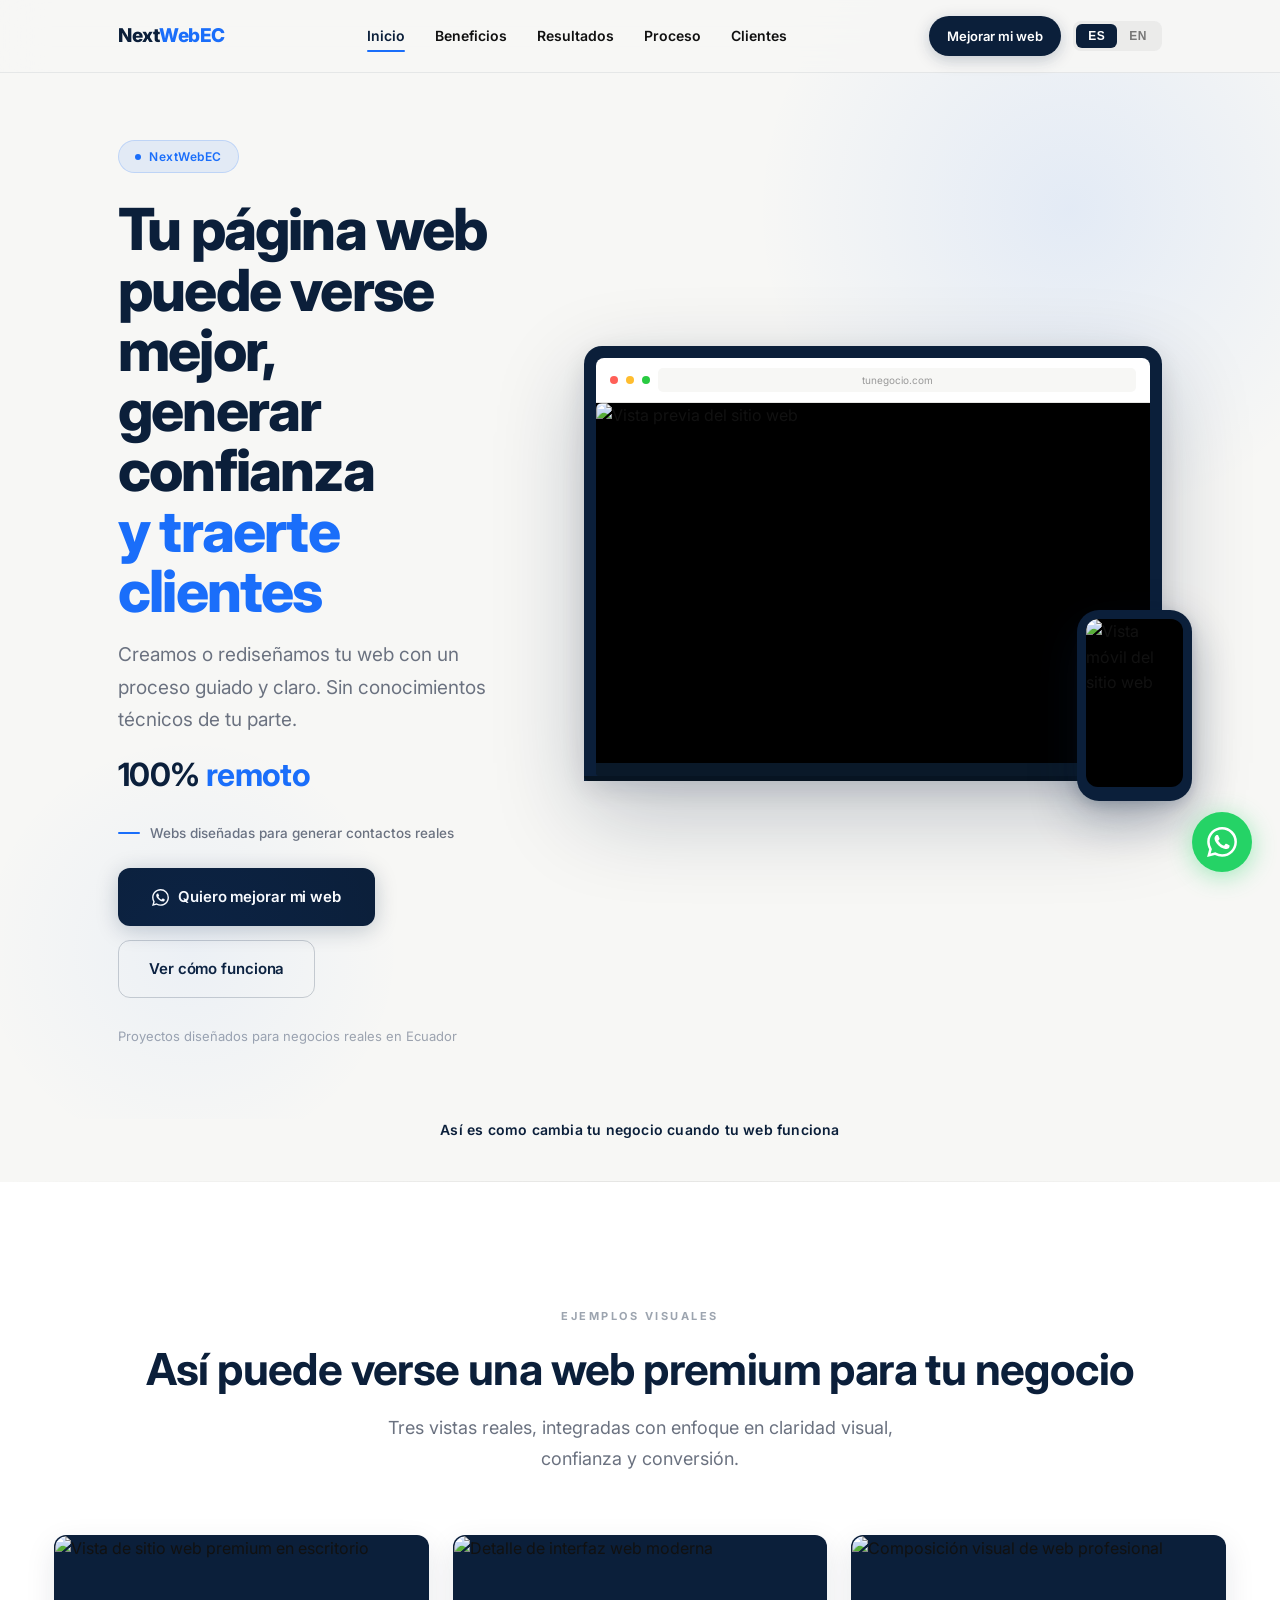
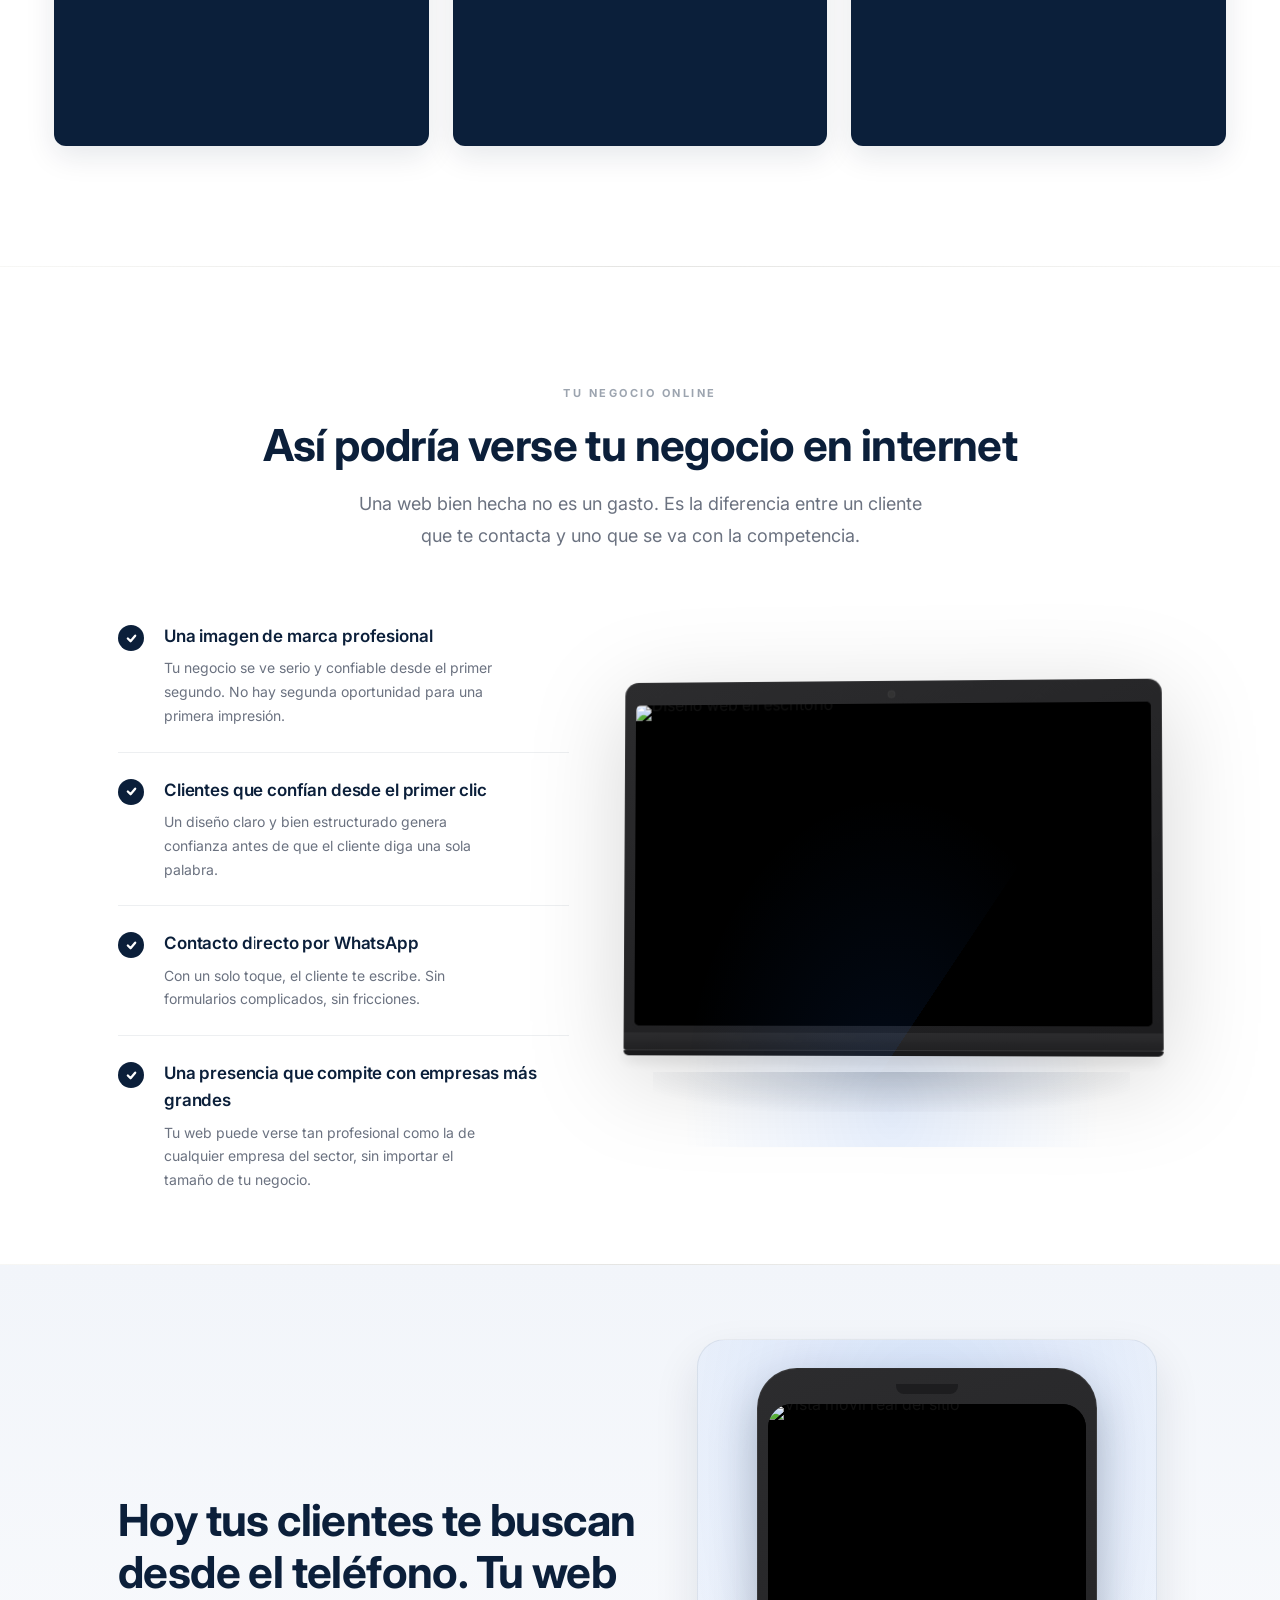
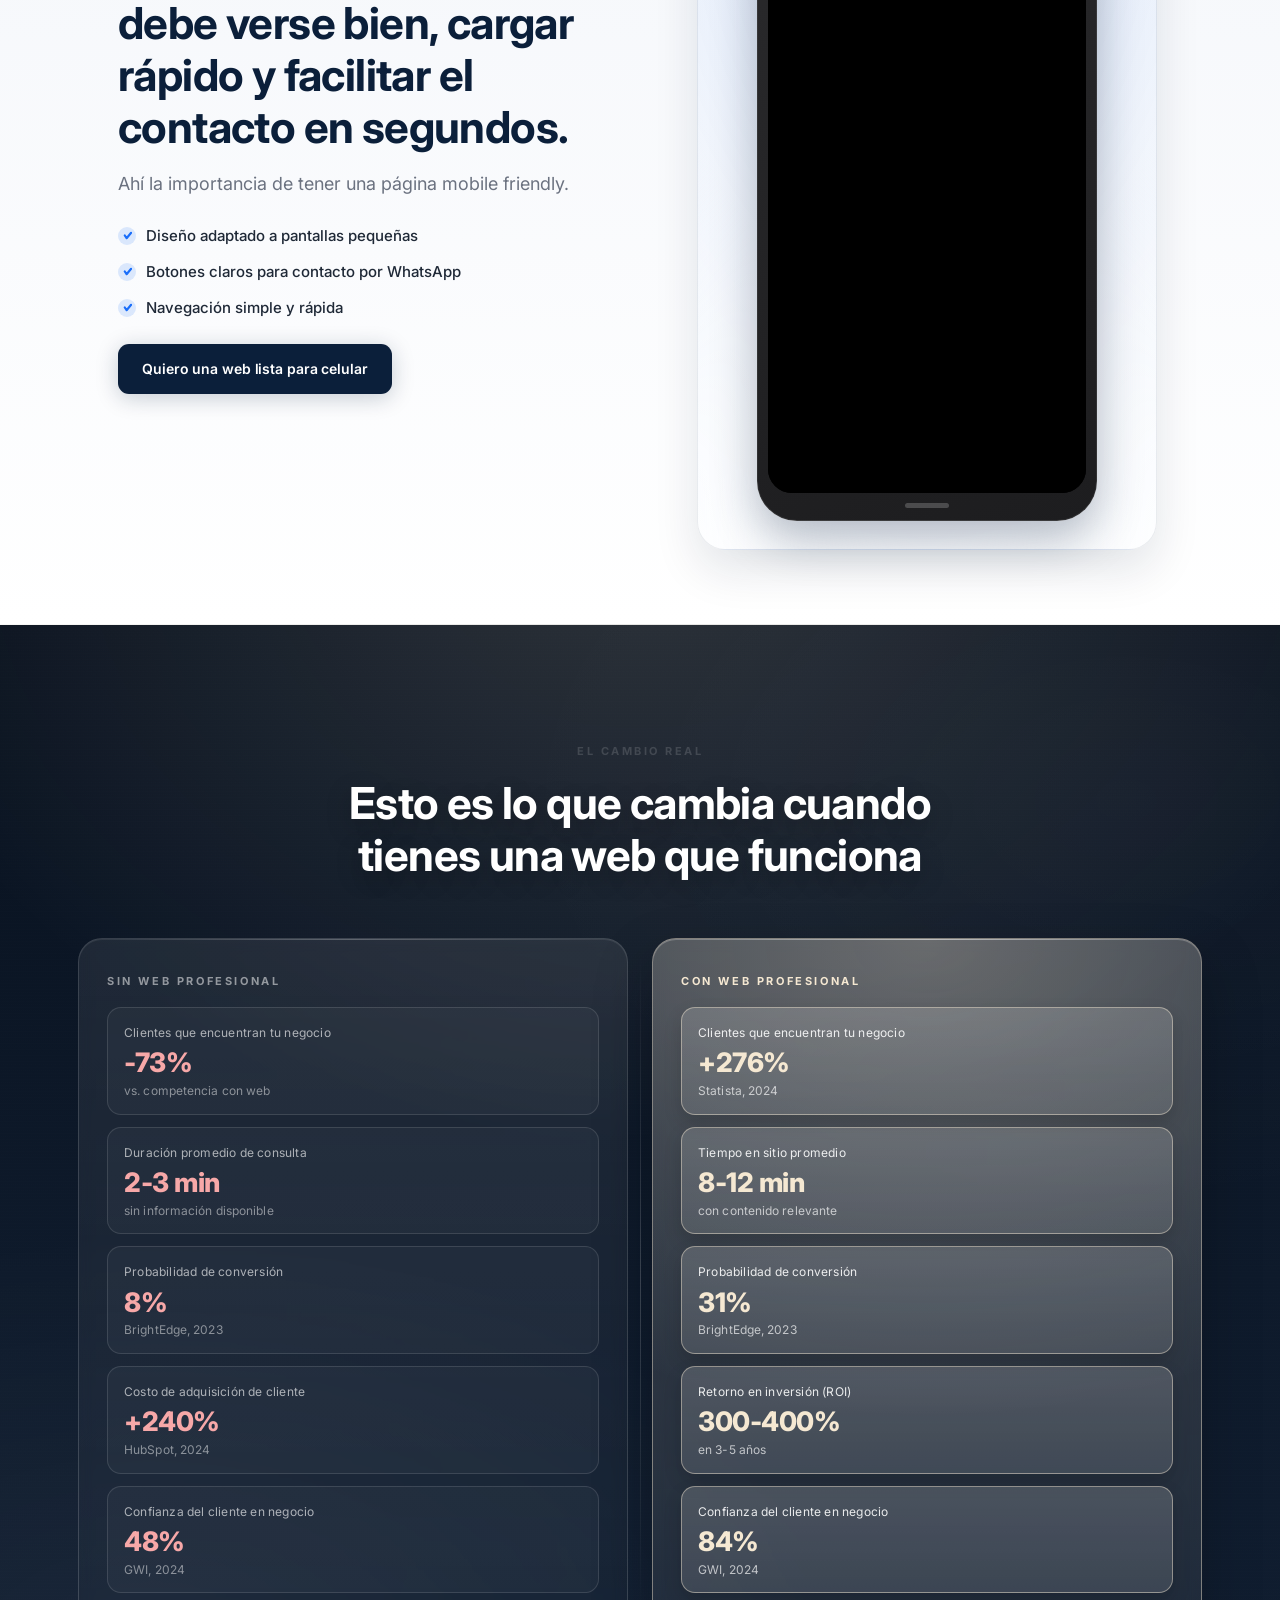
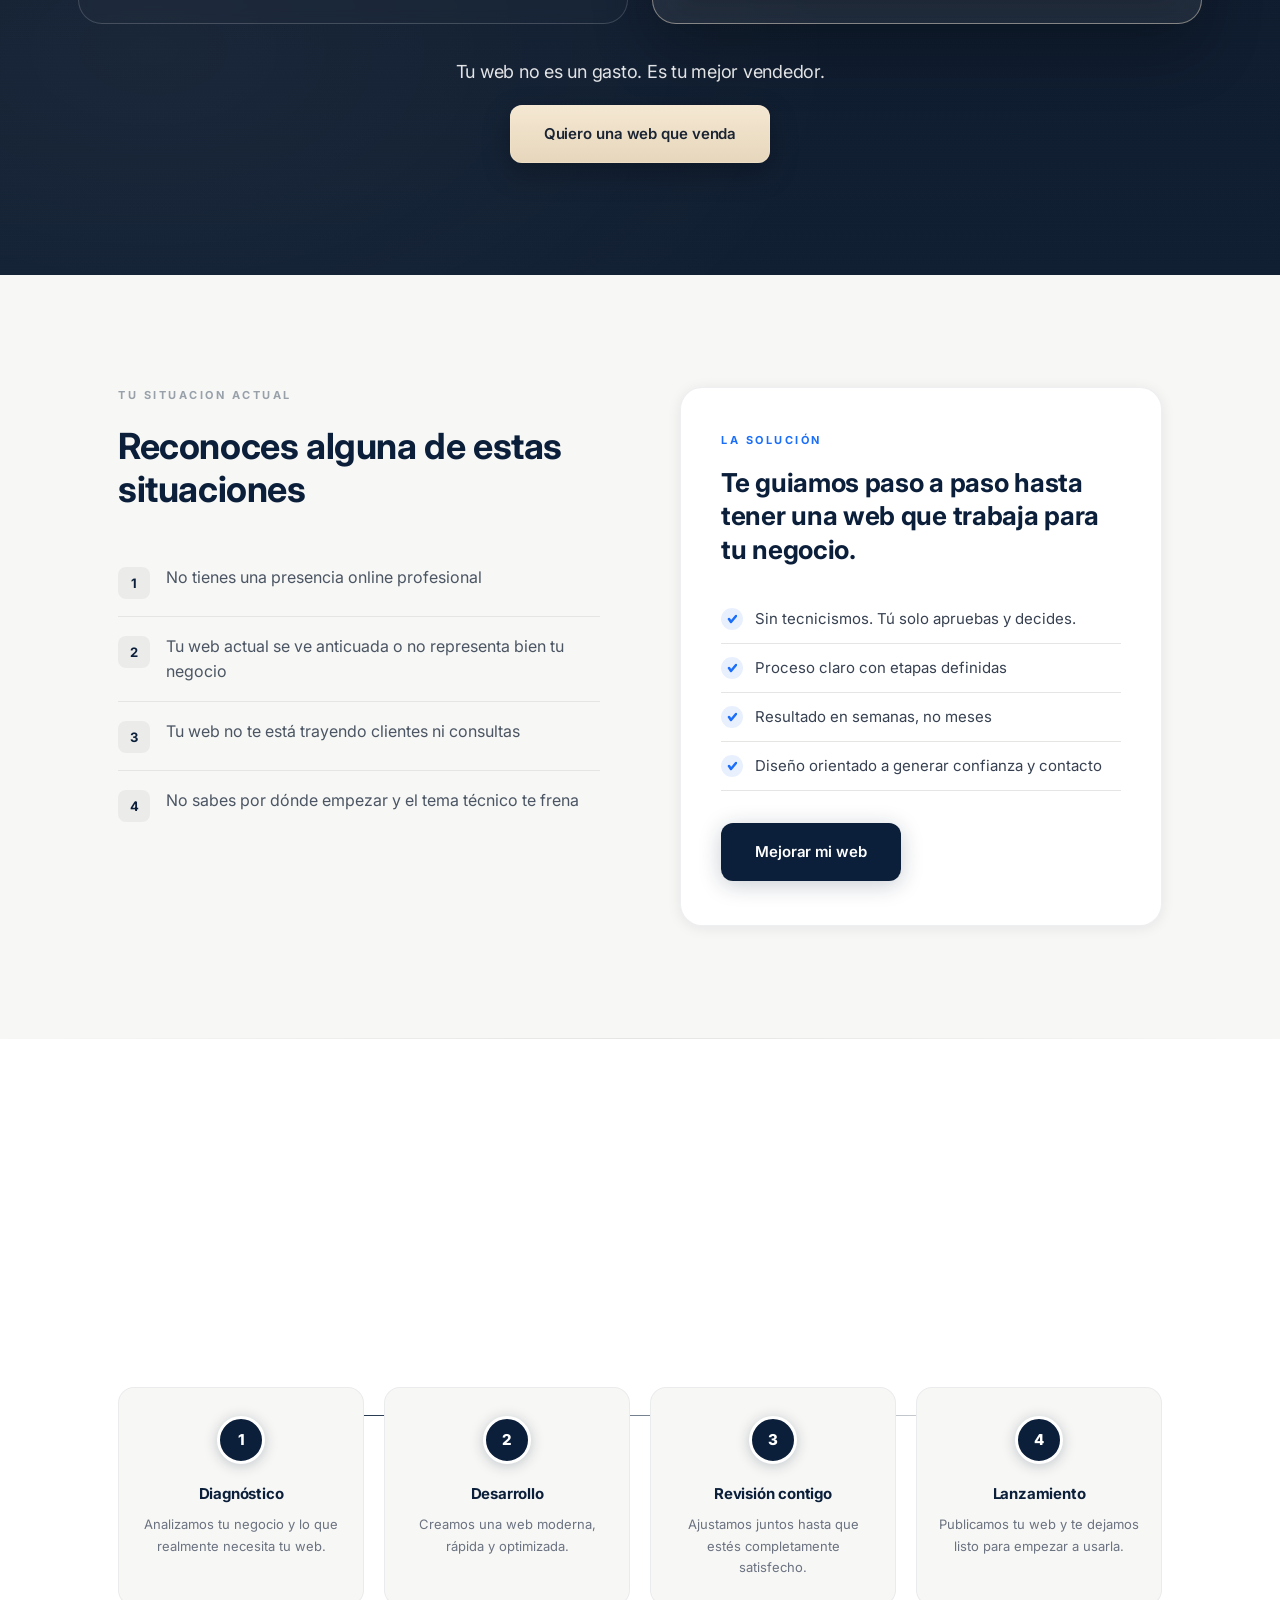
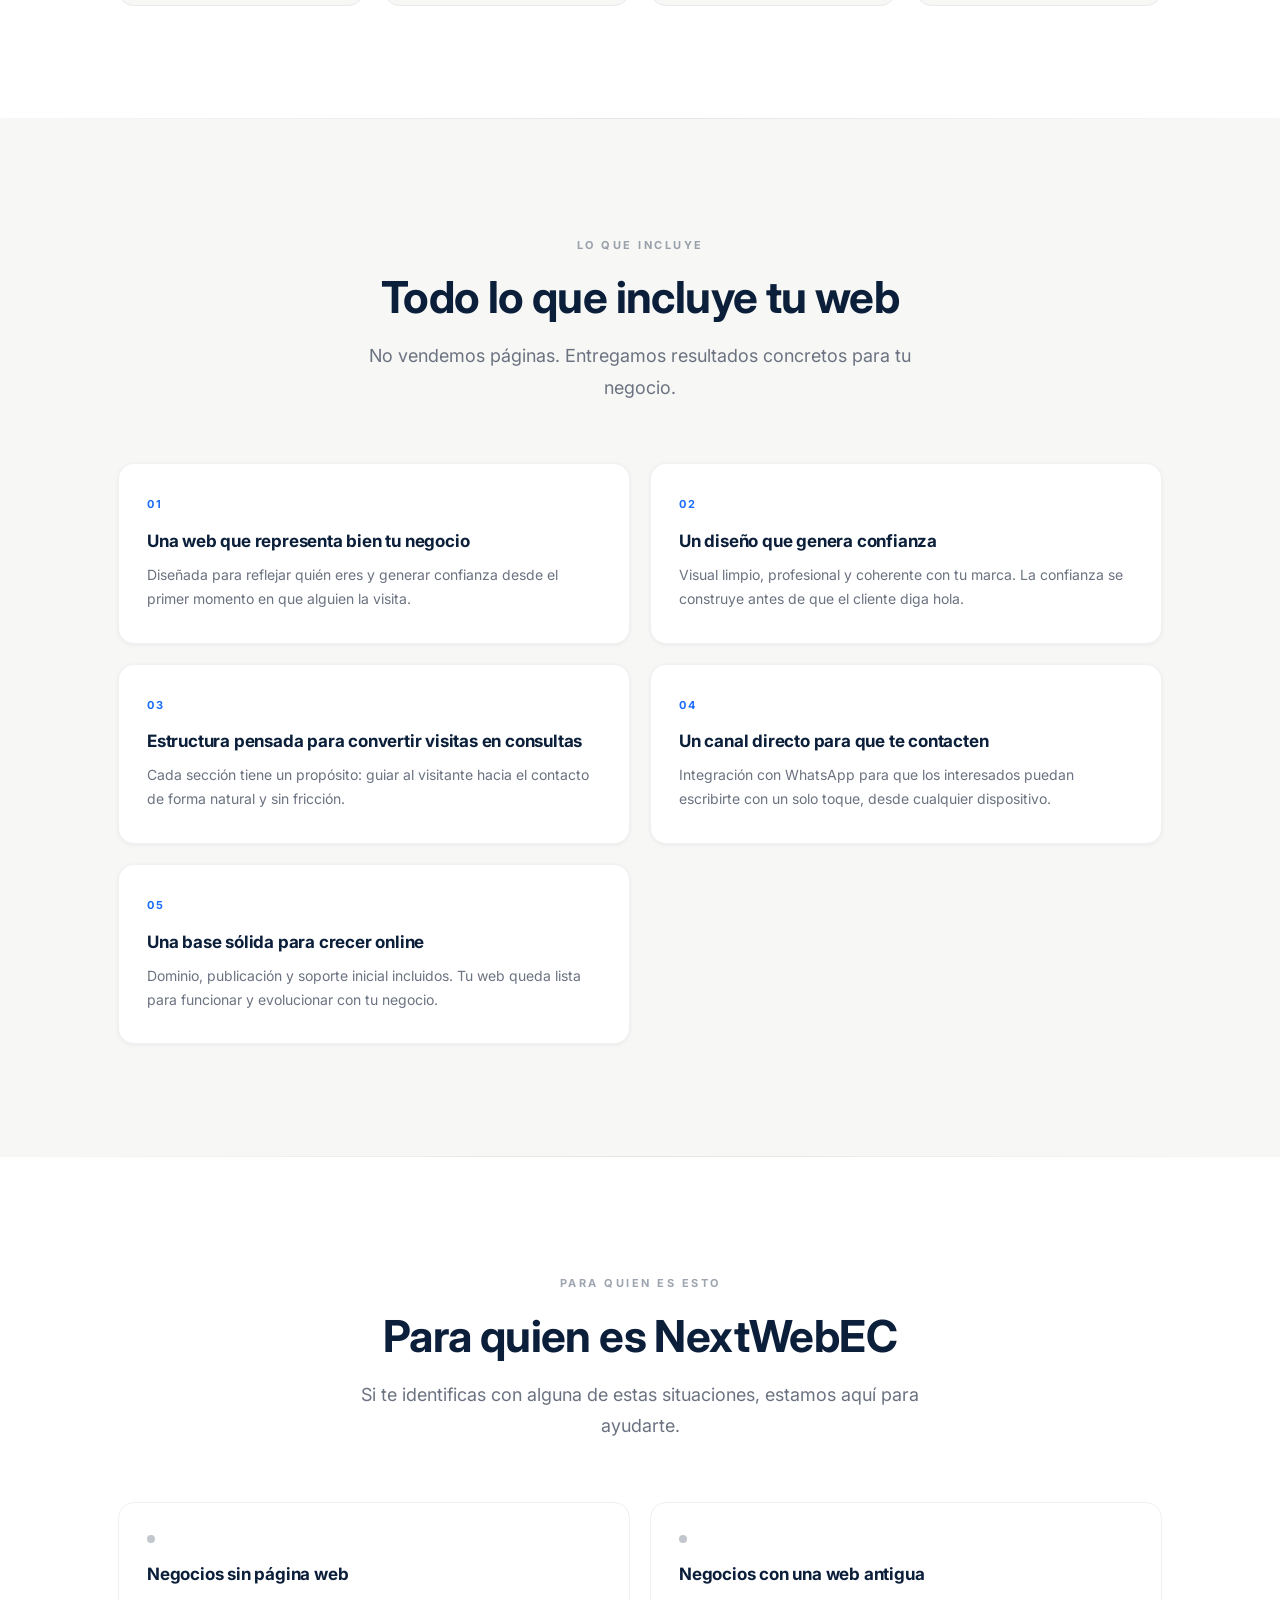
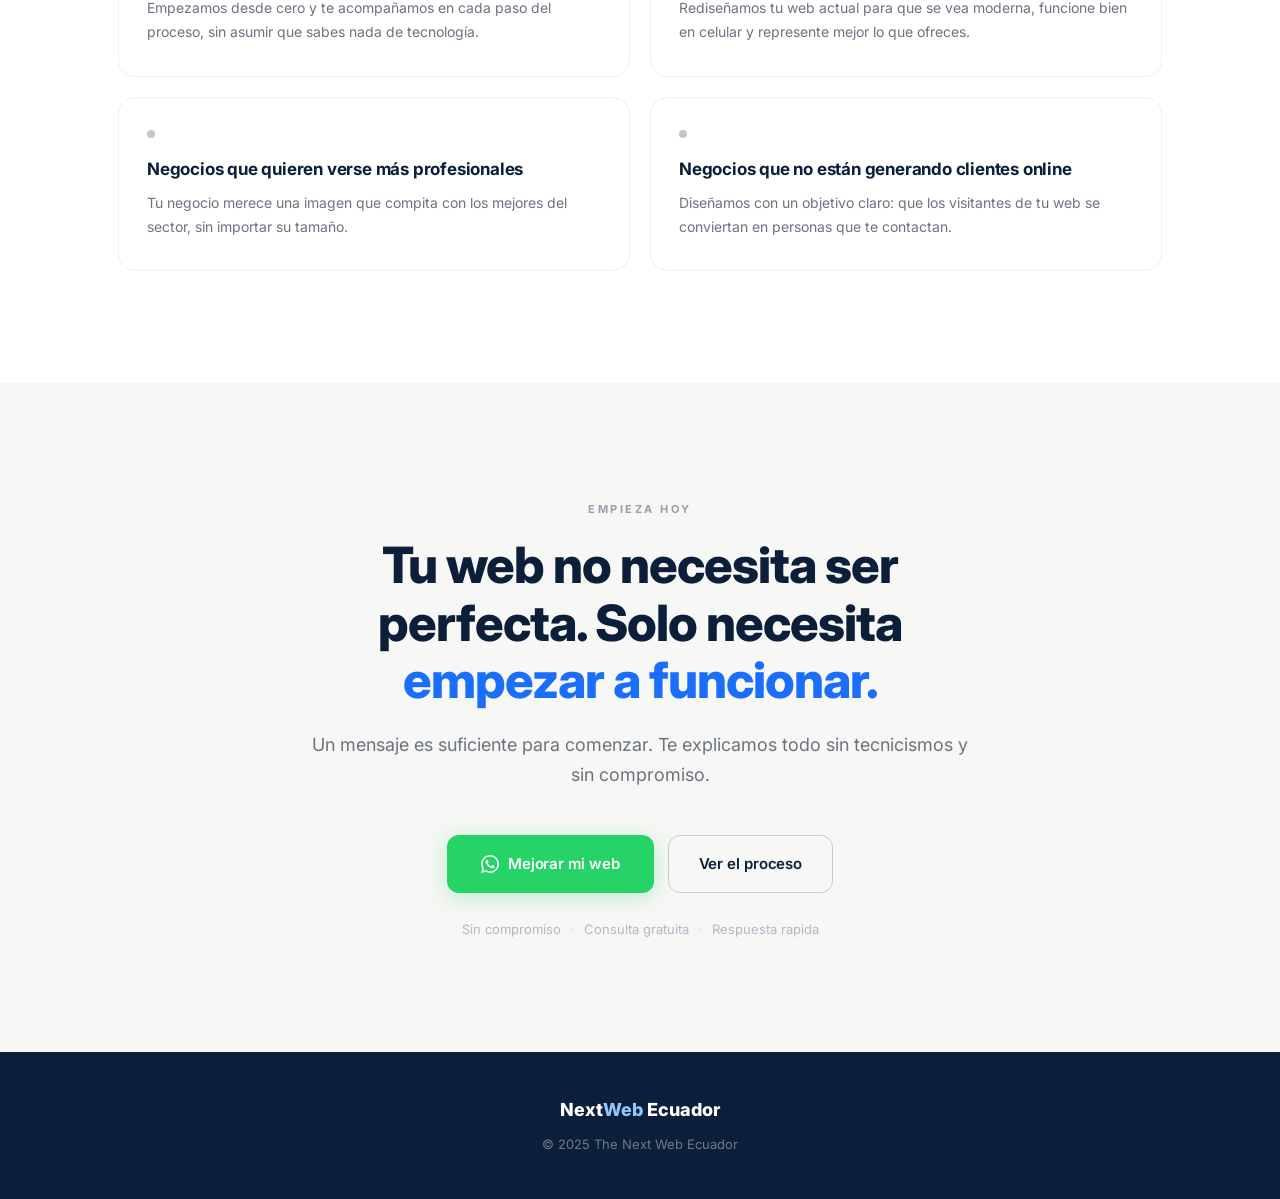
==== THEWEBPAGEEC/index.html @ 4bac8438 "Update OG image to fixed_image_v2 with cache bust v4" ====
<!DOCTYPE html>
<html lang="es">
<head>
  <meta charset="UTF-8" />
  <meta name="viewport" content="width=device-width, initial-scale=1.0" />
  <title>NextWebEC — Diseño Web Profesional</title>
  <meta property="og:type" content="website" />
  <meta property="og:url" content="https://thenextwebec.com/" />
  <meta property="og:title" content="NextWebEC | Páginas web profesionales" />
  <meta property="og:description" content="Landing pages premium que inspiran confianza y convierten." />
  <meta property="og:image" content="https://raw.githubusercontent.com/infooxbarec-star/THENEXTWEBEC/refs/heads/main/fixed_image_v2.png?v=4" />
  <meta property="og:image:secure_url" content="https://raw.githubusercontent.com/infooxbarec-star/THENEXTWEBEC/refs/heads/main/fixed_image_v2.png?v=4" />
  <meta property="og:image:type" content="image/png" />
  <meta property="og:image:width" content="1200" />
  <meta property="og:image:height" content="630" />
  <meta name="twitter:card" content="summary_large_image" />
  <meta name="twitter:title" content="NextWebEC | Páginas web profesionales" />
  <meta name="twitter:description" content="Landing pages premium que inspiran confianza y convierten." />
  <meta name="twitter:image" content="https://raw.githubusercontent.com/infooxbarec-star/THENEXTWEBEC/refs/heads/main/fixed_image_v2.png?v=4" />
  <link rel="preconnect" href="https://fonts.googleapis.com" />
  <link rel="preconnect" href="https://fonts.gstatic.com" crossorigin />
  <link href="https://fonts.googleapis.com/css2?family=Inter:wght@300;400;500;600;700;800&display=swap" rel="stylesheet" />
  <style>
    /* ─── TOKENS ─── */
    :root {
      --bg:            #F7F7F5;
      --primary:       #0B1F3A;
      --primary-h:     #142d54;
      --text:          #111111;
      --muted-text:    #6B7280;
      --muted-border:  #E5E5E3;
      --muted-fill:    #EBEBEA;
      --white:         #FFFFFF;
      --accent:        #1A6EFA;
      --accent-soft:   rgba(26,110,250,0.09);
      --accent-border: rgba(26,110,250,0.18);
      --green:         #25D366;
      --green-h:       #1fbc59;
      --shadow-xs:  0 1px 4px  rgba(11,31,58,0.06);
      --shadow-sm:  0 2px 14px rgba(11,31,58,0.08);
      --shadow-md:  0 8px 32px rgba(11,31,58,0.11);
      --shadow-lg:  0 20px 64px rgba(11,31,58,0.13);
      --r-sm:  10px;
      --r-md:  16px;
      --r-lg:  22px;
    }
    *, *::before, *::after { box-sizing: border-box; margin: 0; padding: 0; }
    html { scroll-behavior: smooth; }
    body {
      font-family: 'Inter', sans-serif;
      background: var(--bg);
      color: var(--text);
      line-height: 1.6;
      overflow-x: hidden;
      -webkit-font-smoothing: antialiased;
    }

    /* ─── UTILITIES ─── */
    .container { max-width: 1100px; margin: 0 auto; padding: 0 28px; }
    .section    { padding: 112px 0; }
    .section-sm { padding: 80px 0; }
    .tc  { text-align: center; }
    .tc .section-sub { margin-left: auto; margin-right: auto; }
    #inicio,
    #beneficios,
    #cambio,
    #proceso,
    #para-quien { scroll-margin-top: 90px; }

    .eyebrow {
      display: inline-block;
      font-size: 11px;
      font-weight: 700;
      letter-spacing: 2.5px;
      text-transform: uppercase;
      color: var(--primary);
      opacity: 0.4;
      margin-bottom: 18px;
    }
    .eyebrow-accent {
      display: inline-flex;
      align-items: center;
      gap: 8px;
      font-size: 12px;
      font-weight: 600;
      letter-spacing: 0.5px;
      color: var(--accent);
      background: var(--accent-soft);
      border: 1px solid var(--accent-border);
      padding: 6px 16px;
      border-radius: 100px;
      margin-bottom: 26px;
    }
    .eyebrow-accent::before {
      content: '';
      width: 6px; height: 6px;
      border-radius: 50%;
      background: var(--accent);
      animation: blink 2s ease infinite;
    }
    @keyframes blink {
      0%,100%{ opacity:1; transform:scale(1);   }
      50%    { opacity:.4; transform:scale(.75); }
    }

    .section-title {
      font-size: clamp(28px, 3.8vw, 44px);
      font-weight: 700;
      color: var(--primary);
      line-height: 1.18;
      letter-spacing: -0.6px;
    }
    .section-sub {
      font-size: 18px;
      color: var(--muted-text);
      margin-top: 16px;
      max-width: 580px;
      line-height: 1.75;
    }
    .divider {
      height: 1px;
      background: linear-gradient(90deg, transparent, var(--muted-border), transparent);
    }

    /* ─── FADE-IN ─── */
    .fi {
      opacity: 0;
      transform: translateY(26px);
      transition: opacity .72s ease, transform .72s ease;
    }
    .fi.in { opacity:1; transform:translateY(0); }
    .d1{ transition-delay:.08s; }
    .d2{ transition-delay:.16s; }
    .d3{ transition-delay:.24s; }
    .d4{ transition-delay:.32s; }
    .d5{ transition-delay:.40s; }
    .fi-slide {
      opacity: 0;
      transform: translateX(40px);
      transition: opacity .9s ease, transform .9s cubic-bezier(.22,.68,0,1.2);
    }
    .fi-slide.in { opacity:1; transform:translateX(0); }

    /* ─── BUTTONS ─── */
    .btn {
      display: inline-flex;
      align-items: center;
      gap: 9px;
      font-family: 'Inter', sans-serif;
      font-size: 15px;
      font-weight: 600;
      text-decoration: none;
      border: none;
      cursor: pointer;
      border-radius: 12px;
      transition: background .22s, transform .18s, box-shadow .22s, color .22s;
      letter-spacing: -.1px;
    }
    .btn-primary {
      background: var(--primary);
      color: var(--white);
      padding: 17px 34px;
      box-shadow: 0 4px 22px rgba(11,31,58,.22);
    }
    .btn-primary:hover {
      background: var(--primary-h);
      transform: translateY(-2px);
      box-shadow: 0 8px 32px rgba(11,31,58,.28);
    }
    .btn-ghost {
      background: transparent;
      color: var(--primary);
      padding: 16px 30px;
      border: 1.5px solid rgba(11,31,58,.2);
    }
    .btn-ghost:hover {
      background: var(--primary);
      color: var(--white);
      border-color: var(--primary);
      transform: translateY(-2px);
    }
    .btn-wa {
      background: var(--green);
      color: var(--white);
      padding: 17px 34px;
      box-shadow: 0 4px 22px rgba(37,211,102,.28);
    }
    .btn-wa:hover {
      background: var(--green-h);
      transform: translateY(-2px);
      box-shadow: 0 8px 30px rgba(37,211,102,.38);
    }

    /* ─── NAV ─── */
    nav {
      position: fixed; top:0; left:0; right:0; z-index:1000;
      background: rgba(247,247,245,.90);
      backdrop-filter: blur(22px);
      -webkit-backdrop-filter: blur(22px);
      border-bottom: 1px solid rgba(11,31,58,.07);
      transition: box-shadow .3s;
    }
    nav.scrolled { box-shadow: var(--shadow-sm); }
    .nav-inner {
      display: flex; align-items:center; justify-content:space-between;
      height: 72px; max-width:1100px; margin:0 auto; padding:0 28px;
      gap: 24px;
    }
    .nav-logo {
      font-weight: 800; font-size: 19px; letter-spacing:-.5px;
      color: var(--primary); text-decoration:none; flex-shrink:0;
    }
    .nav-logo span { color: var(--accent); }
    .nav-links {
      display:flex; align-items:center; gap:30px;
      list-style:none; flex:1; justify-content:center;
    }
    .nav-main-link {
      position: relative;
      font-size:14px;
      font-weight:600;
      color:var(--text);
      text-decoration:none;
      padding:6px 0;
      transition: color .2s ease;
      white-space:nowrap;
    }
    .nav-main-link::after {
      content:'';
      position:absolute;
      left:0;
      bottom:-2px;
      width:100%;
      height:2px;
      background: var(--accent);
      transform:scaleX(0);
      transform-origin:left;
      transition:transform .22s ease;
      border-radius:2px;
    }
    .nav-main-link:hover,
    .nav-main-link.active { color: var(--primary); }
    .nav-main-link:hover::after,
    .nav-main-link.active::after { transform:scaleX(1); }
    .nav-right {
      display:flex;
      align-items:center;
      gap:12px;
      flex-shrink:0;
    }
    .nav-cta {
      display:inline-flex;
      align-items:center;
      justify-content:center;
      height:40px;
      padding:0 18px;
      border-radius:999px;
      background: var(--primary);
      color: var(--white);
      text-decoration:none;
      font-size:13px;
      font-weight:600;
      transition: transform .2s ease, box-shadow .2s ease, background .2s ease;
      box-shadow: 0 4px 16px rgba(11,31,58,.22);
    }
    .nav-cta:hover {
      background: var(--primary-h);
      transform: translateY(-1px) scale(1.03);
      box-shadow: 0 8px 22px rgba(11,31,58,.28);
    }
    .lang-toggle {
      display:flex; gap:0; background:var(--muted-fill);
      border-radius:8px; padding:3px; margin-left:0;
    }
    .lang-btn {
      font-size:12px; font-weight:700; letter-spacing:.5px;
      padding:5px 12px; border:none; background:transparent;
      border-radius:6px; cursor:pointer; color:#777;
      transition: background .2s, color .2s;
    }
    .lang-btn.active { background:var(--primary); color:var(--white); }
    .hamburger {
      display:none; flex-direction:column; gap:5px;
      cursor:pointer; padding:6px; border-radius:8px;
      transition:background .2s;
    }
    .hamburger:hover { background:rgba(11,31,58,.06); }
    .hamburger span {
      display:block; width:22px; height:2px;
      background:var(--primary); border-radius:2px; transition:all .3s;
    }
    .mobile-menu {
      display:none; position:fixed; top:72px; left:0; right:0;
      background:rgba(247,247,245,.97); backdrop-filter:blur(20px);
      border-bottom:1px solid var(--muted-border);
      padding:16px 28px 28px; z-index:999;
      flex-direction:column; gap:4px;
    }
    .mobile-menu.open { display:flex; }
    .mobile-menu a {
      font-size:16px; font-weight:500; color:var(--text);
      text-decoration:none; padding:13px 0;
      border-bottom:1px solid rgba(11,31,58,.06);
    }
    .mobile-menu a.active { color: var(--primary); }
    .mobile-cta {
      display:inline-flex;
      align-items:center;
      justify-content:center;
      margin-top:14px;
      height:44px;
      border-radius:12px;
      background:var(--primary);
      color:var(--white) !important;
      font-weight:600;
      border-bottom:none !important;
    }
    .mobile-lang { display:flex; margin-top:20px; }

    /* ─── HERO ─── */
    .hero {
      min-height: 100vh;
      display: flex; align-items:center;
      padding-top: 68px;
      position: relative; overflow:hidden;
    }
    .hero::before {
      content:''; position:absolute; top:-160px; right:-160px;
      width:740px; height:740px;
      background: radial-gradient(circle, rgba(26,110,250,.09) 0%, transparent 60%);
      pointer-events:none; z-index:0;
    }
    .hero::after {
      content:''; position:absolute; bottom:-80px; left:-60px;
      width:500px; height:500px;
      background: radial-gradient(circle, rgba(26,110,250,.05) 0%, transparent 60%);
      pointer-events:none; z-index:0;
    }
    .hero-inner {
      display: grid;
      grid-template-columns: 1fr 1.5fr;
      gap: 80px;
      align-items: center;
      padding: 72px 0;
    }
    .hero-title {
      font-size: clamp(34px, 4.6vw, 58px);
      font-weight: 800;
      color: var(--primary);
      line-height: 1.04;
      letter-spacing: -1.8px;
      margin-bottom: 18px;
    }
    .hero-title em {
      font-style: normal;
      color: var(--accent);
    }
    .hero-text { max-width: 520px; }
    .hero-sub {
      font-size: 19px;
      color: var(--muted-text);
      line-height: 1.7;
      margin-bottom: 14px;
    }
    .hero-remote {
      font-size: 32px;
      font-weight: 700;
      line-height: 1.2;
      margin-top: 20px;
      margin-bottom: 28px;
      letter-spacing: -0.02em;
    }
    .hero-remote strong {
      color: var(--primary);
      font-weight: 700;
    }
    .hero-remote span {
      color: var(--accent);
    }
    .hero-actions { display:flex; gap:14px; flex-wrap:wrap; }
    .hero-proof {
      margin-top: 28px;
      display: flex;
      align-items: center;
      gap: 20px;
    }
    .hero-proof-line {
      font-size: 13px;
      color: #9CA3AF;
      line-height: 1.6;
    }
    .hero-proof-line strong { color: var(--muted-text); font-weight: 600; }
    .hero-trust {
      display: flex;
      align-items: center;
      gap: 10px;
      margin-bottom: 24px;
      font-size: 13.5px;
      color: var(--muted-text);
      font-weight: 500;
    }
    .hero-trust::before {
      content: '';
      display: inline-block;
      width: 22px; height: 2px;
      background: var(--accent);
      border-radius: 2px;
      flex-shrink: 0;
    }
    .hero-transition-band {
      padding: 0 0 40px;
      text-align: center;
    }
    .hero-transition-text {
      font-size: 14px;
      color: var(--muted-text);
      font-weight: 500;
      letter-spacing: 0.2px;
    }
    .hero-transition-text strong { color: var(--primary); font-weight: 600; }

    /* Browser mockup */
    .hero-visual {
      position: relative;
      display: flex; justify-content:center; align-items:center;
    }
    .mockup-wrap {
      position:relative;
      width:100%;
      margin-top:-60px;
      transform: translate3d(0, var(--hero-device-y, 0px), 0) scale(var(--hero-device-scale, 1));
      opacity: var(--hero-device-opacity, 1);
      will-change: transform, opacity;
      transition: transform .55s cubic-bezier(.22,.61,.36,1), opacity .45s ease;
      transform-origin: 50% 45%;
    }
    .browser {
      width:100%;
      background: var(--primary);
      border-radius: 18px 18px 0 0;
      padding: 12px 12px 0;
      box-shadow: 0 32px 90px rgba(11,31,58,.24), 0 8px 28px rgba(11,31,58,.12);
      position:relative; z-index:1;
    }
    .browser-bar {
      background: var(--white);
      border-radius: 8px 8px 0 0;
      padding: 10px 14px;
      display: flex; align-items:center; gap:8px;
      border-bottom: 1px solid var(--muted-border);
    }
    .b-dot { width:8px; height:8px; border-radius:50%; }
    .b-dot-r { background:#FF5F57; }
    .b-dot-y { background:#FFBD2E; }
    .b-dot-g { background:#28CA41; }
    .b-url {
      background: var(--bg); border-radius:5px;
      padding:4px 12px; font-size:10px; color:#999;
      flex:1; text-align:center;
    }
    .browser-screen {
      background: #000;
      height: 360px; overflow:hidden; position:relative;
      display:flex; align-items:center; justify-content:center;
    }
    .browser-screen img {
      width: 100%;
      height: 100%;
      object-fit: contain;
      object-position: center;
      border-radius: 6px;
      display: block;
    }
    .bs-hero-band {
      background: var(--primary);
      height: 68px;
      display: flex; align-items:center;
      padding: 0 20px;
      gap: 10px;
    }
    .bs-logo-block { width:80px; height:10px; background:rgba(255,255,255,.7); border-radius:3px; }
    .bs-nav-dots { display:flex; gap:8px; margin-left:auto; }
    .bs-nav-dot { width:32px; height:6px; background:rgba(255,255,255,.25); border-radius:3px; }
    .bs-content { padding:20px 20px 0; }
    .bs-h { height:10px; border-radius:4px; background:var(--primary); margin-bottom:8px; }
    .bs-h-sm { width:52%; }
    .bs-sub { height:6px; border-radius:3px; background:var(--muted-border); margin-bottom:6px; }
    .bs-sub-2 { width:78%; }
    .bs-sub-3 { width:62%; }
    .bs-btn { display:inline-block; height:22px; width:100px; background:var(--primary); border-radius:6px; margin-top:14px; }
    .bs-cards {
      display:grid; grid-template-columns:1fr 1fr 1fr;
      gap:8px; margin-top:20px;
    }
    .bs-card { background:var(--white); border-radius:8px; height:46px; box-shadow:var(--shadow-xs); }
    .browser-base { background:#0a1929; height:13px; border-radius:0 0 3px 3px; }
    .browser-foot { background:#071422; height:5px; border-radius:0 0 16px 16px; margin:0 -12px; }
    .phone-float {
      position:absolute; bottom:-20px; right:-30px;
      width:115px; background:var(--primary);
      border-radius:22px; padding:9px 9px 14px;
      box-shadow: 0 18px 48px rgba(11,31,58,.30), 0 4px 14px rgba(11,31,58,.16);
      transform: none;
      z-index: 10;
    }
    .phone-screen {
      background:#000; border-radius:12px; height:168px; overflow:hidden;
      display:flex; align-items:center; justify-content:center;
    }
    .phone-screen img {
      width:100%; height:100%;
      object-fit:contain; object-position:center;
      border-radius:10px; display:block;
    }

    /* ─── SCREENSHOT SHOWCASE ─── */
    .shots-section {
      background: var(--white);
      padding-top: 120px;
      padding-bottom: 120px;
    }
    .shots-section .container {
      max-width: 1220px;
      padding-left: 24px;
      padding-right: 24px;
    }
    .shots-grid {
      margin-top: 60px;
      display: grid;
      grid-template-columns: repeat(3, minmax(0, 1fr));
      gap: 24px;
    }
    .shot-card {
      position: relative;
      border-radius: 12px;
      overflow: hidden;
      border: 1px solid rgba(11,31,58,.10);
      background: #0B1F3A;
      box-shadow: 0 10px 30px rgba(11,31,58,.10);
      transition: transform .2s ease, box-shadow .2s ease;
      aspect-ratio: 16 / 9;
    }
    .shot-card:hover {
      transform: translateY(-2px) scale(1.012);
      box-shadow: 0 16px 36px rgba(11,31,58,.14);
    }
    .shot-card img {
      width: 100%;
      height: 100%;
      object-fit: cover;
      object-position: center;
      display: block;
      border-radius: inherit;
    }

    /* ─── LIGHTBOX ─── */
    .lightbox-trigger {
      cursor: zoom-in;
      transition: transform .2s ease;
    }
    .lightbox-trigger:hover {
      transform: scale(1.01);
    }
    .lightbox-overlay {
      position: fixed;
      inset: 0;
      background: rgba(0,0,0,.85);
      backdrop-filter: blur(6px);
      -webkit-backdrop-filter: blur(6px);
      display: flex;
      align-items: center;
      justify-content: center;
      padding: 28px;
      opacity: 0;
      visibility: hidden;
      transition: opacity .26s ease-in-out, visibility .26s ease-in-out;
      z-index: 3000;
    }
    .lightbox-overlay.open {
      opacity: 1;
      visibility: visible;
    }
    .lightbox-stage {
      position: relative;
      width: 100%;
      max-width: 90vw;
      max-height: 90vh;
      display: flex;
      align-items: center;
      justify-content: center;
      pointer-events: none;
    }
    .lightbox-img {
      width: auto;
      height: auto;
      max-width: 90vw;
      max-height: 90vh;
      border-radius: 10px;
      box-shadow: 0 28px 80px rgba(0,0,0,.45);
      transform-origin: center center;
      transform: translate(var(--lb-x, 0px), var(--lb-y, 0px)) scale(var(--lb-scale, .95));
      opacity: 0;
      transition: transform .26s ease-in-out, opacity .26s ease-in-out;
      object-fit: contain;
      pointer-events: auto;
      cursor: default;
    }
    .lightbox-overlay.open .lightbox-img {
      transform: translate(0, 0) scale(1);
      opacity: 1;
    }
    .lightbox-close {
      position: fixed;
      top: 18px;
      right: 18px;
      width: 40px;
      height: 40px;
      border: none;
      border-radius: 999px;
      background: rgba(255,255,255,.12);
      color: #fff;
      font-size: 28px;
      line-height: 1;
      cursor: pointer;
      display: inline-flex;
      align-items: center;
      justify-content: center;
      transition: background .2s ease, transform .2s ease;
      backdrop-filter: blur(4px);
      -webkit-backdrop-filter: blur(4px);
      pointer-events: auto;
    }
    .lightbox-close:hover {
      background: rgba(255,255,255,.2);
      transform: scale(1.04);
    }
    body.lb-open {
      overflow: hidden;
      touch-action: none;
    }

    /* ─── OUTCOMES VISION ─── */
    .vision-section { background:var(--white); padding-bottom: 72px; }
    .vision-grid {
      display: grid;
      grid-template-columns: 1fr 1.2fr;
      gap: 52px;
      align-items: center;
      margin-top: 48px;
    }
    .vision-list { list-style:none; }
    .vision-item {
      display: flex;
      gap: 20px;
      padding: 24px 0;
      border-bottom: 1px solid rgba(11,31,58,.07);
    }
    .vision-item:last-child { border-bottom:none; padding-bottom:0; }
    .vision-check {
      width: 26px; height: 26px;
      border-radius: 50%;
      background: var(--primary);
      flex-shrink: 0;
      display: flex; align-items:center; justify-content:center;
      margin-top: 2px;
    }
    .vision-check svg { width:11px; height:11px; fill:none; stroke:#fff; stroke-width:2.5; stroke-linecap:round; stroke-linejoin:round; }
    .vision-item-title {
      font-size: 17px; font-weight: 600; color: var(--primary);
      margin-bottom: 6px; letter-spacing:-.15px;
    }
    .vision-item-desc {
      font-size: 14px; color: var(--muted-text); line-height:1.7;
      max-width: 340px;
    }
    /* right side: two stacked light cards */
    .vision-right { display:flex; flex-direction:column; gap:16px; }
    .vision-headline-card {
      background: #F8F9FB;
      border: 1px solid rgba(11,31,58,.08);
      border-radius: 16px;
      padding: 36px 36px 32px;
      box-shadow: 0 2px 16px rgba(11,31,58,.05);
      transition: box-shadow .25s, transform .25s;
    }
    .vision-headline-card:hover {
      box-shadow: 0 8px 32px rgba(11,31,58,.10);
      transform: translateY(-3px);
    }
    .vision-headline-card-label {
      font-size: 11px; font-weight:700; letter-spacing:2.5px;
      text-transform:uppercase; color: var(--accent);
      margin-bottom: 14px; display:block;
    }
    .vision-headline-card-title {
      font-size: clamp(20px, 2.2vw, 26px);
      font-weight: 700; line-height:1.3; letter-spacing:-.35px;
      color: var(--primary);
    }
    .vision-headline-card-title span { color: var(--accent); }
    .vision-feats-card {
      border: 1px solid rgba(11,31,58,.08);
      border-radius: 16px;
      padding: 28px 36px;
      background: var(--white);
      box-shadow: 0 1px 8px rgba(11,31,58,.04);
      transition: box-shadow .25s, transform .25s;
    }
    .vision-feats-card:hover {
      box-shadow: 0 6px 24px rgba(11,31,58,.09);
      transform: translateY(-2px);
    }
    .vision-feat {
      display: flex; align-items:center; gap:14px;
      padding: 12px 0;
      border-bottom: 1px solid rgba(11,31,58,.06);
      font-size: 14px; color: #444; font-weight:500;
    }
    .vision-feat:last-child { border-bottom:none; padding-bottom:0; }
    .vision-feat-check {
      width:20px; height:20px; border-radius:50%;
      background: rgba(26,115,232,.1);
      display:flex; align-items:center; justify-content:center;
      flex-shrink:0;
    }
    .vision-feat-check svg { width:10px; height:10px; fill:none; stroke: var(--accent); stroke-width:2.5; stroke-linecap:round; stroke-linejoin:round; }
    /* image column */
    /* ─── DEVICE MOCKUP COMPOSITION ─── */
    /* ─── DEVICE MOCKUP COMPOSITION ─── */
    .device-comp-wrap {
      position: relative;
      padding-bottom: 68px;
      margin-top: 12px;
      perspective: 1800px;
      transform-style: preserve-3d;
    }
    /* Soft ambient glow — very subtle */
    .device-comp-wrap::before {
      content: '';
      position: absolute;
      inset: 20% 8% -5% 8%;
      background: radial-gradient(ellipse at 50% 90%, rgba(26,110,250,0.10) 0%, transparent 65%);
      z-index: 0;
      pointer-events: none;
    }
    /* Ground shadow to anchor devices */
    .device-comp-wrap::after {
      content: '';
      position: absolute;
      bottom: 12px; left: 6%; right: 6%;
      height: 40px;
      background: radial-gradient(ellipse at 50% 0%, rgba(11,31,58,0.18) 0%, transparent 80%);
      z-index: 0;
      pointer-events: none;
    }
    /* ── Laptop ── */
    .laptop-mockup {
      width: 100%;
      position: relative;
      z-index: 1;
      transform: rotateX(2deg) rotateY(-3deg);
      transform-origin: center bottom;
      transform-style: preserve-3d;
      transition: transform .45s ease, filter .45s ease;
      filter: drop-shadow(0 20px 48px rgba(0,0,0,0.16));
    }
    .device-comp-wrap:hover .laptop-mockup {
      transform: rotateX(1deg) rotateY(-2deg) translateY(-5px);
      filter: drop-shadow(0 28px 60px rgba(0,0,0,0.20));
    }
    .laptop-lid {
      background: linear-gradient(160deg, #2c2c2e, #1d1d1f);
      border-radius: 14px 14px 0 0;
      padding: 10px 10px 7px;
      position: relative;
      border: 1.5px solid rgba(255,255,255,0.07);
      border-bottom: none;
    }
    .laptop-cam {
      width: 5px; height: 5px;
      border-radius: 50%;
      background: #333;
      margin: 0 auto 7px;
      box-shadow: 0 0 0 1.5px rgba(255,255,255,0.06);
    }
    .laptop-screen {
      background: #000;
      border-radius: 5px;
      overflow: hidden;
      aspect-ratio: 16 / 10;
      line-height: 0;
    }
    .laptop-screen img {
      width: 100%; height: 100%;
      object-fit: contain;
      object-position: center;
      background: #000;
      display: block;
    }
    .laptop-base {
      background: linear-gradient(to bottom, #2c2c2e, #222224);
      height: 18px;
      border-radius: 0 0 3px 3px;
      border: 1.5px solid rgba(255,255,255,0.05);
      border-top: none;
    }
    .laptop-foot {
      height: 5px;
      background: #1a1a1c;
      border-radius: 0 0 8px 8px;
      box-shadow: 0 4px 14px rgba(0,0,0,0.18);
    }

    /* ─── EXAMPLE OUTCOMES ─── */
    .outcomes-grid {
      display: grid;
      grid-template-columns: 1fr 1fr;
      gap: 28px;
      margin-top: 60px;
    }
    .outcome-card {
      background: var(--white);
      border-radius: var(--r-md);
      overflow: hidden;
      border: 1px solid rgba(11,31,58,.06);
      box-shadow: var(--shadow-xs);
      text-decoration: none;
      display: block;
      transition: transform .28s, box-shadow .28s, border-color .28s;
    }
    .outcome-card:hover {
      transform: translateY(-6px);
      box-shadow: var(--shadow-md);
      border-color: rgba(11,31,58,.12);
    }
    .outcome-thumb {
      width:100%; height:220px;
      position:relative; overflow:hidden;
    }
    .outcome-thumb-inner {
      position:absolute; inset:0;
      display:flex; align-items:center; justify-content:center;
    }
    .thumb-light {
      background: linear-gradient(135deg, #e8edf5 0%, #d5dde9 100%);
    }
    .thumb-dark {
      background: linear-gradient(135deg, #131929 0%, #1c2842 100%);
    }
    .thumb-browser-mini {
      width:82%; background:var(--white);
      border-radius:10px; padding:10px 10px 0;
      box-shadow: 0 6px 24px rgba(11,31,58,.18);
    }
    .tbm-bar {
      background: var(--bg); border-radius:4px;
      padding:4px 10px; display:flex; align-items:center; gap:5px;
      margin-bottom:8px;
    }
    .tbm-dot { width:5px; height:5px; border-radius:50%; }
    .tbm-url { width:100%; height:5px; background:var(--muted-border); border-radius:2px; }
    .tbm-hero-band {
      background: var(--primary); border-radius:4px 4px 0 0;
      height:40px; display:flex; align-items:center; padding:0 12px; gap:8px;
    }
    .tbm-l { height:5px; background:rgba(255,255,255,.6); border-radius:2px; flex:0 0 50px; }
    .tbm-rows { padding:10px 0 0; }
    .tbm-row { height:5px; background:var(--muted-border); border-radius:2px; margin-bottom:5px; }
    .tbm-row-sm { width:65%; }
    .tbm-card-row { display:grid; grid-template-columns:1fr 1fr; gap:6px; margin-top:8px; }
    .tbm-card { height:22px; background:var(--bg); border-radius:4px; }
    .thumb-browser-dark {
      width:82%; background:rgba(255,255,255,.06);
      border:1px solid rgba(255,255,255,.12);
      border-radius:10px; padding:10px 10px 0;
      backdrop-filter:blur(10px);
      box-shadow: 0 6px 24px rgba(0,0,0,.35);
    }
    .tbm-dark-bar { background:rgba(255,255,255,.05); border-radius:4px; padding:4px 10px; margin-bottom:8px; display:flex; gap:5px; align-items:center; }
    .tbm-dark-url { width:100%; height:5px; background:rgba(255,255,255,.1); border-radius:2px; }
    .tbm-dark-hero { background:rgba(255,255,255,.04); border-radius:4px 4px 0 0; height:40px; display:flex; align-items:center; padding:0 12px; }
    .tbm-dark-l { height:5px; background:rgba(255,255,255,.4); border-radius:2px; flex:0 0 50px; }
    .tbm-dark-rows { padding:10px 0 0; }
    .tbm-dark-row { height:5px; background:rgba(255,255,255,.1); border-radius:2px; margin-bottom:5px; }
    .tbm-dark-row-sm { width:65%; }
    .tbm-dark-card-row { display:grid; grid-template-columns:1fr 1fr; gap:6px; margin-top:8px; }
    .tbm-dark-card { height:22px; background:rgba(255,255,255,.06); border-radius:4px; }

    .outcome-label-wrap {
      position:absolute; top:16px; left:16px;
      display:flex; gap:8px;
    }
    .outcome-tag {
      font-size:10px; font-weight:700; letter-spacing:1px;
      text-transform:uppercase; padding:5px 12px;
      border-radius:6px;
    }
    .tag-dark { background:var(--primary); color:var(--white); }
    .tag-accent { background:var(--accent); color:var(--white); }
    .outcome-body { padding:30px; }
    .outcome-category {
      font-size:11px; font-weight:700; letter-spacing:2px;
      text-transform:uppercase; color:var(--accent); margin-bottom:10px;
    }
    .outcome-title {
      font-size:20px; font-weight:700; color:var(--primary);
      margin-bottom:12px; letter-spacing:-.3px;
    }
    .outcome-desc {
      font-size:14px; color:var(--muted-text); line-height:1.7;
    }
    .outcome-footer {
      display:flex; align-items:center; justify-content:space-between;
      margin-top:22px; padding-top:18px;
      border-top:1px solid var(--muted-border);
    }
    .outcome-cta {
      font-size:13px; font-weight:600;
      color:var(--accent); text-decoration:none;
      display:flex; align-items:center; gap:5px;
      transition: gap .2s;
    }
    .outcome-cta:hover { gap:8px; }
    .outcome-note { font-size:12px; color:#B0B8C4; }

    /* ─── MOBILE PREVIEW ─── */
    .mobile-preview-section {
      background: linear-gradient(180deg, #F2F5FA 0%, #FFFFFF 100%);
      padding-top: 74px;
      padding-bottom: 74px;
    }
    .mobile-preview-grid {
      display: grid;
      grid-template-columns: 1.05fr .95fr;
      align-items: center;
      gap: 56px;
    }
    .mobile-preview-sub {
      margin-top: 14px;
      max-width: 600px;
    }
    .mobile-preview-text {
      margin-top: 18px;
      max-width: 570px;
      font-size: 16px;
      line-height: 1.75;
      color: #4B5563;
    }
    .mobile-preview-benefits {
      list-style: none;
      margin-top: 24px;
      display: grid;
      gap: 12px;
      max-width: 560px;
    }
    .mobile-preview-benefit {
      display: flex;
      align-items: center;
      gap: 10px;
      font-size: 15px;
      font-weight: 500;
      color: #1F2937;
    }
    .mobile-preview-benefit-dot {
      width: 18px;
      height: 18px;
      border-radius: 50%;
      background: rgba(26,110,250,.14);
      display: inline-flex;
      align-items: center;
      justify-content: center;
      flex-shrink: 0;
    }
    .mobile-preview-benefit-dot svg {
      width: 9px;
      height: 9px;
      fill: none;
      stroke: var(--accent);
      stroke-width: 2.4;
      stroke-linecap: round;
      stroke-linejoin: round;
    }
    .mobile-preview-cta {
      margin-top: 24px;
      padding: 14px 24px;
      font-size: 14px;
      border-radius: 11px;
    }
    .mobile-preview-visual {
      display: flex;
      justify-content: center;
    }
    .mobile-preview-stage {
      width: 100%;
      max-width: 460px;
      border-radius: 28px;
      padding: 28px 32px;
      background:
        radial-gradient(120% 110% at 50% 15%, rgba(26,110,250,.14) 0%, rgba(26,110,250,.03) 52%, rgba(255,255,255,.96) 100%);
      border: 1px solid rgba(11,31,58,.08);
      box-shadow: 0 20px 46px rgba(11,31,58,.11);
      display: flex;
      align-items: center;
      justify-content: center;
    }
    .mobile-preview-phone {
      width: 340px;
      background: linear-gradient(160deg, #2c2c2e, #1d1d1f);
      border-radius: 40px;
      padding: 15px 10px 12px;
      border: 1.5px solid rgba(255,255,255,0.08);
      box-shadow: 0 18px 46px rgba(11,31,58,0.30);
    }
    .mobile-preview-notch {
      width: 62px;
      height: 10px;
      background: #1d1d1f;
      border-radius: 0 0 8px 8px;
      margin: 0 auto 10px;
    }
    .mobile-preview-screen {
      background: #000;
      border-radius: 24px;
      overflow: hidden;
      aspect-ratio: 9 / 19.5;
      line-height: 0;
    }
    .mobile-preview-screen img {
      width: 100%;
      height: 100%;
      object-fit: contain;
      object-position: center;
      background: #000;
      display: block;
    }
    .mobile-preview-home {
      width: 44px;
      height: 5px;
      border-radius: 4px;
      margin: 10px auto 0;
      background: rgba(255,255,255,0.2);
    }

    /* ─── BEFORE / AFTER ─── */
    .ba-section {
      position: relative;
      overflow: hidden;
      background:
        radial-gradient(120% 95% at 50% -8%, rgba(245,232,210,.16) 0%, rgba(245,232,210,0) 52%),
        linear-gradient(180deg, #08111E 0%, #0E1A2B 52%, #111F33 100%);
    }
    .ba-section::before {
      content:'';
      position:absolute;
      inset:0;
      pointer-events:none;
      background:
        radial-gradient(80% 50% at 12% 82%, rgba(255,255,255,.06) 0%, transparent 72%),
        radial-gradient(70% 48% at 88% 14%, rgba(255,255,255,.045) 0%, transparent 75%);
      opacity:.75;
    }
    .ba-section::after {
      content:'';
      position:absolute;
      inset:0;
      pointer-events:none;
      background-image: repeating-linear-gradient(
        0deg,
        rgba(255,255,255,.015) 0px,
        rgba(255,255,255,.015) 1px,
        transparent 1px,
        transparent 3px
      );
      opacity:.2;
    }
    .ba-section .container { max-width: 1180px; }
    .ba-grid {
      display:grid;
      grid-template-columns:1fr 1fr;
      gap:24px;
      margin-top:56px;
      position:relative;
      z-index:1;
    }
    .ba-grid::before {
      content:'';
      position:absolute;
      top:10px;
      bottom:10px;
      left:50%;
      width:1px;
      background:linear-gradient(180deg, transparent, rgba(255,255,255,.2), transparent);
      pointer-events:none;
    }
    .ba-col {
      border-radius:24px;
      padding:34px 28px 30px;
      border:1px solid;
      position:relative;
      overflow:hidden;
      backdrop-filter: blur(7px);
      -webkit-backdrop-filter: blur(7px);
      transition: transform .32s ease, box-shadow .32s ease, border-color .32s ease;
    }
    .ba-col::before {
      content:'';
      position:absolute;
      inset:0;
      pointer-events:none;
    }
    .ba-col::after {
      content:'';
      position:absolute;
      left:26px;
      right:26px;
      top:0;
      height:1px;
      pointer-events:none;
      opacity:.65;
    }
    .ba-col-before {
      background:linear-gradient(180deg, rgba(255,255,255,.045) 0%, rgba(255,255,255,.02) 100%);
      border-color:rgba(255,255,255,.16);
      box-shadow: inset 0 1px 0 rgba(255,255,255,.08);
    }
    .ba-col-before::before {
      background:linear-gradient(180deg, rgba(255,255,255,.04), rgba(255,255,255,0));
    }
    .ba-col-before::after {
      background:linear-gradient(90deg, transparent, rgba(255,255,255,.3), transparent);
    }
    .ba-col-after {
      background:linear-gradient(180deg, rgba(255,255,255,.125) 0%, rgba(245,232,210,.12) 66%, rgba(245,232,210,.07) 100%);
      border-color:rgba(245,232,210,.44);
      box-shadow: 0 26px 58px rgba(0,0,0,.26), inset 0 1px 0 rgba(255,255,255,.24);
    }
    .ba-col-after::before {
      background:radial-gradient(120% 70% at 50% 0%, rgba(245,232,210,.27), rgba(245,232,210,0));
    }
    .ba-col-after::after {
      background:linear-gradient(90deg, transparent, rgba(255,255,255,.65), transparent);
    }
    .ba-col:hover {
      transform: translateY(-3px);
    }
    .ba-col-before:hover {
      box-shadow: inset 0 1px 0 rgba(255,255,255,.1), 0 14px 34px rgba(0,0,0,.18);
      border-color: rgba(255,255,255,.2);
    }
    .ba-col-after:hover {
      box-shadow: 0 30px 64px rgba(0,0,0,.3), inset 0 1px 0 rgba(255,255,255,.28), 0 0 0 1px rgba(245,232,210,.3);
      border-color: rgba(245,232,210,.62);
    }
    .ba-col-label {
      font-size:11px;
      font-weight:700;
      letter-spacing:2.6px;
      text-transform:uppercase;
      margin-bottom:16px;
      display:block;
    }
    .ba-before-label { color:rgba(255,255,255,.52); }
    .ba-after-label  { color:#F5E8D2; }
    .ba-metrics {
      display:grid;
      gap:12px;
      position:relative;
      z-index:1;
    }
    .ba-metric {
      border-radius:14px;
      padding:16px 16px 14px;
      border:1px solid;
      transition: transform .28s ease, box-shadow .28s ease, border-color .28s ease, background .28s ease;
    }
    .ba-col-before .ba-metric {
      background:rgba(255,255,255,.035);
      border-color:rgba(255,255,255,.12);
    }
    .ba-col-after .ba-metric {
      background:linear-gradient(180deg, rgba(255,255,255,.17), rgba(255,255,255,.12));
      border-color:rgba(245,232,210,.45);
      box-shadow: 0 8px 18px rgba(0,0,0,.16);
    }
    .ba-col-after .ba-metric:hover {
      transform: translateY(-2px) scale(1.012);
      box-shadow: 0 14px 28px rgba(245,232,210,.12), 0 10px 24px rgba(0,0,0,.18);
      border-color: rgba(245,232,210,.72);
      background: linear-gradient(180deg, rgba(255,255,255,.22), rgba(255,255,255,.16));
    }
    .ba-metric-title {
      font-size:12px;
      line-height:1.45;
      letter-spacing:.2px;
      margin-bottom:8px;
    }
    .ba-col-before .ba-metric-title { color: rgba(255,255,255,.63); }
    .ba-col-after .ba-metric-title  { color: rgba(255,255,255,.89); }
    .ba-metric-value {
      font-size: clamp(22px, 2.1vw, 30px);
      line-height:1;
      font-weight:800;
      letter-spacing:-.5px;
      margin-bottom:6px;
    }
    .ba-col-before .ba-metric-value { color: #F7A8A8; }
    .ba-col-after .ba-metric-value  { color: #F5E8D2; }
    .ba-metric-note {
      font-size:12px;
      line-height:1.45;
      letter-spacing:.1px;
    }
    .ba-col-before .ba-metric-note { color: rgba(255,255,255,.48); }
    .ba-col-after .ba-metric-note  { color: rgba(255,255,255,.68); }
    .ba-section-title {
      font-size:clamp(28px,3.7vw,44px);
      font-weight:700;
      color:var(--white);
      line-height:1.18;
      letter-spacing:-.6px;
      max-width: 780px;
      margin-left:auto;
      margin-right:auto;
      text-wrap: balance;
      text-shadow: 0 8px 24px rgba(0,0,0,.28);
    }
    .ba-cta-wrap {
      margin-top:34px;
      text-align:center;
      position:relative;
      z-index:1;
    }
    .ba-cta-text {
      font-size:18px;
      color:rgba(255,255,255,.88);
      letter-spacing:-.25px;
      margin-bottom:18px;
    }
    .ba-cta-wrap .btn-primary {
      background: linear-gradient(180deg, #F5E8D2 0%, #E6D6BC 100%);
      color: #1A2433;
      box-shadow: 0 10px 28px rgba(0,0,0,.25), 0 0 0 1px rgba(245,232,210,.35) inset;
    }
    .ba-cta-wrap .btn-primary:hover {
      background: linear-gradient(180deg, #FAF0DD 0%, #EEDFC8 100%);
      color: #101A29;
      box-shadow: 0 14px 34px rgba(0,0,0,.3), 0 0 0 1px rgba(255,255,255,.55) inset;
    }

    /* ─── PROBLEM / SOLUTION ─── */
    .ps-section { background:var(--bg); }
    .ps-inner {
      display:grid; grid-template-columns:1fr 1fr;
      gap:80px; align-items:start;
    }
    .ps-side-label {
      font-size:11px; font-weight:700; letter-spacing:2.5px;
      text-transform:uppercase; color:var(--primary);
      opacity:.4; display:block; margin-bottom:20px;
    }
    .ps-side-title {
      font-size:clamp(24px,3vw,36px);
      font-weight:700; color:var(--primary); line-height:1.22;
      letter-spacing:-.4px; margin-bottom:36px;
    }
    .prob-list { list-style:none; }
    .prob-item {
      display:flex; align-items:flex-start; gap:16px;
      padding:17px 0;
      border-bottom:1px solid var(--muted-border);
      font-size:16px; color:#4B5563; line-height:1.55;
    }
    .prob-item:last-child { border-bottom:none; }
    .prob-num {
      width:32px; height:32px; border-radius:8px;
      background:var(--muted-fill);
      display:flex; align-items:center; justify-content:center;
      font-size:13px; font-weight:700; color:var(--primary);
      flex-shrink:0; margin-top:2px;
    }
    .sol-card {
      background:var(--white);
      border-radius:var(--r-lg);
      padding:44px 40px;
      border:1px solid rgba(11,31,58,.07);
      box-shadow:var(--shadow-sm);
      position:sticky; top:92px;
    }
    .sol-overline {
      font-size:11px; font-weight:700; letter-spacing:2.5px;
      text-transform:uppercase; color:var(--accent);
      margin-bottom:16px; display:block;
    }
    .sol-title {
      font-size:clamp(20px,2.2vw,26px);
      font-weight:700; color:var(--primary);
      line-height:1.3; letter-spacing:-.3px; margin-bottom:28px;
    }
    .sol-feat {
      display:flex; align-items:center; gap:12px;
      padding:12px 0;
      border-bottom:1px solid var(--muted-border);
      font-size:15px; color:#374151;
    }
    .sol-feat:last-child { border-bottom:none; padding-bottom:0; }
    .sol-check {
      width:22px; height:22px; border-radius:50%;
      background:rgba(26,110,250,.1);
      display:flex; align-items:center; justify-content:center;
      flex-shrink:0;
    }
    .sol-check svg { width:10px; height:10px; fill:none; stroke:var(--accent); stroke-width:2.5; stroke-linecap:round; stroke-linejoin:round; }
    .sol-cta { margin-top:32px; }

    /* ─── PROCESS ─── */
    .process-section { background:var(--white); }
    .process-steps {
      display:grid; grid-template-columns:repeat(4,1fr);
      gap:20px; margin-top:64px;
      position:relative;
    }
    .process-steps::before {
      content:''; position:absolute;
      top:28px; left:calc(12.5% + 16px); right:calc(12.5% + 16px);
      height:1px;
      background:linear-gradient(90deg, var(--primary) 0%, rgba(11,31,58,.12) 100%);
    }
    .step {
      background:var(--bg);
      border-radius:var(--r-md);
      padding:28px 20px 26px;
      text-align:center;
      border:1px solid rgba(11,31,58,.05);
      position:relative;
      transition:transform .28s, box-shadow .28s;
    }
    .step:hover { transform:translateY(-5px); box-shadow:var(--shadow-md); }
    .step-num {
      width:48px; height:48px; border-radius:50%;
      background:var(--primary);
      border:3px solid var(--white);
      display:flex; align-items:center; justify-content:center;
      font-size:15px; font-weight:800; color:var(--white);
      margin:0 auto 18px;
      box-shadow:0 2px 14px rgba(11,31,58,.22);
      position:relative; z-index:1;
    }
    .step-name {
      font-size:15px; font-weight:700; color:var(--primary);
      margin-bottom:8px; letter-spacing:-.2px;
    }
    .step-desc {
      font-size:13px; color:var(--muted-text); line-height:1.65;
    }

    /* ─── WHAT YOU GET ─── */
    .get-section { background:var(--bg); }
    .get-grid {
      display:grid; grid-template-columns:1fr 1fr;
      gap:20px; margin-top:60px;
    }
    .get-item {
      background:var(--white);
      border-radius:var(--r-md);
      padding:32px 28px;
      border:1px solid rgba(11,31,58,.06);
      box-shadow:var(--shadow-xs);
      transition:transform .24s, box-shadow .24s;
    }
    .get-item:hover { transform:translateY(-4px); box-shadow:var(--shadow-sm); }
    .get-num {
      font-size:11px; font-weight:700; letter-spacing:2px;
      text-transform:uppercase; color:var(--accent);
      margin-bottom:14px; display:block;
    }
    .get-title {
      font-size:17px; font-weight:700; color:var(--primary);
      margin-bottom:8px; letter-spacing:-.2px;
    }
    .get-desc {
      font-size:14px; color:var(--muted-text); line-height:1.7;
    }

    /* ─── FOR WHOM ─── */
    .whom-section { background:var(--white); }
    .whom-grid {
      display:grid; grid-template-columns:1fr 1fr;
      gap:20px; margin-top:60px;
    }
    .whom-card {
      border-radius:var(--r-md);
      padding:32px 28px;
      border:1px solid rgba(11,31,58,.07);
      transition:transform .24s, box-shadow .24s, background .24s;
      cursor:default;
    }
    .whom-card:hover {
      transform:translateY(-4px);
      box-shadow:var(--shadow-sm);
      background:var(--bg);
    }
    .whom-title {
      font-size:17px; font-weight:700; color:var(--primary);
      margin-bottom:8px; letter-spacing:-.2px;
    }
    .whom-desc {
      font-size:14px; color:var(--muted-text); line-height:1.7;
    }
    .whom-indicator {
      width:8px; height:8px; border-radius:50%;
      background:var(--primary); margin-bottom:18px;
      opacity:.25;
    }

    /* ─── FINAL CTA ─── */
    .final-cta-section { background:var(--bg); }
    .final-cta-inner {
      max-width:680px; margin:0 auto; text-align:center;
    }
    .final-cta-title {
      font-size:clamp(28px,4vw,50px);
      font-weight:800; color:var(--primary);
      line-height:1.15; letter-spacing:-1px; margin-bottom:20px;
    }
    .final-cta-title em { font-style:normal; color:var(--accent); }
    .final-cta-sub {
      font-size:18px; color:var(--muted-text);
      line-height:1.7; margin-bottom:44px;
    }
    .cta-row { display:flex; gap:14px; justify-content:center; flex-wrap:wrap; }
    .cta-reassure {
      display:flex; align-items:center; justify-content:center;
      gap:10px; margin-top:26px;
      font-size:13px; color:#B0B8C4;
    }
    .cr-dot { width:3px; height:3px; background:var(--muted-border); border-radius:50%; }

    /* ─── FLOATING WA ─── */
    .wa-float {
      position:fixed; bottom:28px; right:28px;
      width:60px; height:60px; border-radius:50%;
      background:var(--green);
      display:flex; align-items:center; justify-content:center;
      box-shadow:0 4px 24px rgba(37,211,102,.42);
      text-decoration:none; z-index:999;
      transition:transform .24s, box-shadow .24s;
    }
    .wa-float:hover { transform:scale(1.1); box-shadow:0 8px 32px rgba(37,211,102,.52); }
    .wa-float svg { width:30px; height:30px; }
    .wa-tip {
      position:absolute; right:72px;
      background:var(--primary); color:var(--white);
      font-size:13px; font-weight:500;
      padding:8px 16px; border-radius:8px;
      white-space:nowrap;
      opacity:0; transform:translateX(8px);
      transition:opacity .24s, transform .24s;
      pointer-events:none;
    }
    .wa-tip::after {
      content:''; position:absolute;
      right:-5px; top:50%; transform:translateY(-50%);
      border:5px solid transparent;
      border-left-color:var(--primary); border-right:0;
    }
    .wa-float:hover .wa-tip { opacity:1; transform:translateX(0); }

    /* ─── FOOTER ─── */
    footer {
      background:var(--primary);
      text-align:center;
      padding:44px 0;
    }
    .footer-logo {
      font-weight:800; font-size:18px;
      color:var(--white); margin-bottom:10px;
    }
    .footer-logo span { color:#93C5FD; }
    .footer-copy { font-size:13px; color:rgba(255,255,255,.4); }

    /* ─── RESPONSIVE ─── */

    /* ── Tablet (≤900px) ── */
    @media (max-width:900px) {
      /* Nav */
      .nav-links         { display:none; }
      .nav-cta           { display:none; }
      .hamburger         { display:flex; }

      /* Hero */
      .hero-inner        { grid-template-columns:1fr; gap:52px; text-align:center; padding:56px 0 40px; }
      .hero-sub          { margin-left:auto; margin-right:auto; max-width:480px; }
      .hero-trust        { justify-content:center; }
      .hero-actions      { justify-content:center; }
      .hero-proof        { justify-content:center; margin-top:24px; }
      .hero-visual       { max-width:520px; margin:0 auto; }
      .mockup-wrap       { transform:none; opacity:1; }

      /* Screenshots */
      .shots-section     { padding-top: 88px; padding-bottom: 88px; }
      .shots-section .container { padding-left: 20px; padding-right: 20px; }
      .shots-grid        { grid-template-columns:1fr 1fr; gap:18px; margin-top:48px; }

      /* Vision */
      .vision-grid       { grid-template-columns:1fr; gap:44px; margin-top:44px; }

      /* Outcomes */
      .outcomes-grid     { grid-template-columns:1fr; gap:20px; margin-top:48px; }

      /* Mobile preview */
      .mobile-preview-grid { grid-template-columns:1fr; gap:40px; }
      .mobile-preview-stage { margin:0 auto; }

      /* Before/After */
      .ba-grid           { grid-template-columns:1fr; gap:18px; margin-top:48px; }
      .ba-grid::before   { display:none; }
      .ba-col            { padding:30px 24px 24px; }

      /* Problem/Solution */
      .ps-inner          { grid-template-columns:1fr; gap:48px; }
      .sol-card          { position:static; }

      /* Process */
      .process-steps     { grid-template-columns:1fr 1fr; gap:16px; margin-top:52px; }
      .process-steps::before { display:none; }

      /* What you get / For whom */
      .get-grid          { grid-template-columns:1fr; gap:16px; margin-top:48px; }
      .whom-grid         { grid-template-columns:1fr; gap:16px; margin-top:48px; }

      /* Soften perspective on tablet */
      .laptop-mockup     { transform: rotateX(1deg) rotateY(-2deg); }
      .device-comp-wrap:hover .laptop-mockup { transform: rotateX(1deg) rotateY(-1deg) translateY(-4px); }

      /* Section sub font */
      .section-sub       { font-size: 17px; }
    }

    /* ── Mid (≤768px) ── */
    @media (max-width:768px) {
      .laptop-mockup,
      .device-comp-wrap:hover .laptop-mockup { transform: none; }
      .device-comp-wrap  { perspective: none; }

      /* Tighten section padding a touch */
      .section           { padding: 88px 0; }
      .section-sm        { padding: 68px 0; }

      /* Hero */
      .hero-inner        { gap: 44px; padding: 48px 0 36px; }

      /* Vision cards padding */
      .vision-headline-card { padding: 30px 28px; }
      .vision-feats-card    { padding: 24px 28px; }

      /* Process */
      .process-steps     { gap: 14px; }
      .step              { padding: 26px 18px 22px; }

      /* Final CTA */
      .final-cta-sub     { font-size: 17px; margin-bottom: 36px; }
    }

    /* ── Mobile (≤600px) ── */
    @media (max-width:600px) {
      /* Global */
      .container         { padding: 0 18px; }
      .section           { padding: 68px 0; }
      .section-sm        { padding: 56px 0; }
      .section-sub       { font-size: 15px; margin-top: 12px; max-width: 100%; }
      .tc .section-sub   { max-width: 100%; }
      .eyebrow           { margin-bottom: 12px; font-size: 10.5px; }
      .eyebrow-accent    { margin-bottom: 18px; font-size: 11.5px; }

      /* Hero */
      .hero              { padding-bottom: 20px; }
      .hero-inner        { gap: 40px; padding: 36px 0 28px; }
      .hero-title        { font-size: 30px; letter-spacing: -1px; margin-bottom: 14px; line-height: 1.1; }
      .hero-sub          { font-size: 16px; margin-bottom: 22px; max-width: 100%; }
      .hero-trust        { justify-content: center; font-size: 13px; margin-bottom: 20px; }
      .hero-actions      { flex-direction: column; gap: 10px; align-items: stretch; }
      .hero-actions .btn { width: 100%; justify-content: center; padding: 16px 20px; }
      .hero-proof        { margin-top: 20px; }
      .hero-proof-line   { font-size: 12px; }

      /* Screenshots section */
      .shots-section     { padding-top: 68px; padding-bottom: 68px; }
      .shots-section .container { padding-left: 14px; padding-right: 14px; }
      .shots-grid        { grid-template-columns:1fr; gap:14px; margin-top: 36px; }
      .shot-card         { aspect-ratio: 16 / 10; }

      /* Vision section */
      .vision-section    { padding-bottom: 0; }
      .vision-grid       { margin-top: 32px; gap: 32px; }
      .vision-item       { padding: 20px 0; gap: 16px; }
      .vision-item-title { font-size: 16px; }
      .vision-item-desc  { font-size: 13.5px; }
      .vision-headline-card { padding: 26px 22px 22px; }
      .vision-feats-card    { padding: 18px 22px; }
      .vision-feat          { font-size: 13.5px; gap: 12px; }
      .device-comp-wrap  { padding-right: 14px; padding-bottom: 36px; }

      /* Outcomes section */
      .outcomes-grid     { gap: 14px; margin-top: 36px; }
      .outcome-thumb     { height: 170px; }
      .outcome-body      { padding: 22px 20px; }
      .outcome-title     { font-size: 18px; }
      .outcome-footer    { margin-top: 16px; padding-top: 14px; }

      /* Mobile preview section */
      .mobile-preview-section { padding-top: 56px; padding-bottom: 56px; }
      .mobile-preview-grid   { gap: 32px; }
      .mobile-preview-text   { font-size: 15px; margin-top: 14px; }
      .mobile-preview-benefits { margin-top: 20px; gap: 10px; }
      .mobile-preview-benefit  { font-size: 14px; }
      .mobile-preview-stage  { padding: 20px 16px; border-radius: 20px; }
      .mobile-preview-phone  { width: 280px; }
      .mobile-preview-cta    { margin-top: 20px; }

      /* Before/After section */
      .ba-grid           { gap: 12px; margin-top: 34px; }
      .ba-col            { padding: 24px 18px 20px; border-radius: 16px; }
      .ba-col-label      { margin-bottom: 14px; }
      .ba-metrics        { gap: 10px; }
      .ba-metric         { padding: 14px 12px 12px; border-radius: 12px; }
      .ba-metric-title   { font-size: 11.5px; margin-bottom: 6px; }
      .ba-metric-value   { font-size: 24px; margin-bottom: 5px; }
      .ba-metric-note    { font-size: 11.5px; }
      .ba-section-title  { font-size: 26px; }
      .ba-cta-text       { font-size: 16px; margin-bottom: 14px; }

      /* Problem/Solution */
      .ps-inner          { gap: 32px; }
      .ps-side-title     { margin-bottom: 22px; font-size: 22px; }
      .prob-item         { font-size: 15px; padding: 15px 0; }
      .sol-card          { padding: 30px 22px; }
      .sol-title         { font-size: 20px; margin-bottom: 22px; }
      .sol-feat          { font-size: 14px; }
      .sol-cta           { margin-top: 26px; }

      /* Process section */
      .process-steps     { grid-template-columns:1fr; gap: 12px; margin-top: 36px; }
      .step              { padding: 22px 18px 20px; }
      .step-num          { width: 42px; height: 42px; font-size: 14px; margin-bottom: 14px; }
      .step-name         { font-size: 14px; }
      .step-desc         { font-size: 12.5px; }

      /* What you get */
      .get-grid          { gap: 12px; margin-top: 36px; }
      .get-item          { padding: 26px 22px; }
      .get-title         { font-size: 16px; }
      .get-desc          { font-size: 13.5px; }

      /* For whom */
      .whom-grid         { gap: 12px; margin-top: 36px; }
      .whom-card         { padding: 26px 22px; }
      .whom-title        { font-size: 16px; }
      .whom-desc         { font-size: 13.5px; }

      /* Final CTA section */
      .final-cta-sub     { font-size: 16px; margin-bottom: 30px; }
      .cta-row           { flex-direction: column; gap: 10px; align-items: stretch; }
      .cta-row .btn      { width: 100%; justify-content: center; }
      .cta-reassure      { flex-wrap: wrap; font-size: 12px; gap: 8px; }

      /* Misc */
      .phone-float       { display: none; }
      .vision-card       { padding: 32px 24px; }
      .hero-transition-band { padding: 0 0 32px; }

      /* Footer */
      footer             { padding: 36px 0; }

      /* Lightbox */
      .lightbox-overlay  { padding: 14px; }
      .lightbox-img      { max-width: 96vw; max-height: 86vh; border-radius: 8px; }
      .lightbox-close    { top: 12px; right: 12px; }
    }
  </style>
</head>
<body>

<!-- ─── NAV ─── -->
<nav id="navbar">
  <div class="nav-inner">
    <a href="#" class="nav-logo">Next<span>WebEC</span></a>
    <ul class="nav-links">
      <li><a class="nav-main-link" href="#inicio" data-key="nav_home">Inicio</a></li>
      <li><a class="nav-main-link" href="#beneficios" data-key="nav_benefits">Beneficios</a></li>
      <li><a class="nav-main-link" href="#cambio" data-key="nav_results">Resultados</a></li>
      <li><a class="nav-main-link" href="#proceso" data-key="nav_process">Proceso</a></li>
      <li><a class="nav-main-link" href="#para-quien" data-key="nav_clients">Clientes</a></li>
    </ul>
    <div class="nav-right">
      <a href="https://wa.me/593969349833?text=Hola%2C%20quisiera%20m%C3%A1s%20informaci%C3%B3n" target="_blank" class="nav-cta" data-key="nav_cta">Mejorar mi web</a>
      <div class="lang-toggle">
        <button class="lang-btn active" id="btnES" onclick="setLang('es')">ES</button>
        <button class="lang-btn"        id="btnEN" onclick="setLang('en')">EN</button>
      </div>
      <div class="hamburger" id="hamburger" onclick="toggleMenu()">
        <span></span><span></span><span></span>
      </div>
    </div>
  </div>
</nav>

<div class="mobile-menu" id="mobileMenu">
  <a class="mobile-nav-link" href="#inicio" onclick="toggleMenu()" data-key="nav_home">Inicio</a>
  <a class="mobile-nav-link" href="#beneficios" onclick="toggleMenu()" data-key="nav_benefits">Beneficios</a>
  <a class="mobile-nav-link" href="#cambio" onclick="toggleMenu()" data-key="nav_results">Resultados</a>
  <a class="mobile-nav-link" href="#proceso" onclick="toggleMenu()" data-key="nav_process">Proceso</a>
  <a class="mobile-nav-link" href="#para-quien" onclick="toggleMenu()" data-key="nav_clients">Clientes</a>
  <a class="mobile-cta" href="https://wa.me/593969349833?text=Hola%2C%20quisiera%20m%C3%A1s%20informaci%C3%B3n" target="_blank" data-key="nav_cta">Mejorar mi web</a>
  <div class="mobile-lang">
    <div class="lang-toggle">
      <button class="lang-btn active" id="btnES2" onclick="setLang('es');toggleMenu()">ES</button>
      <button class="lang-btn"        id="btnEN2" onclick="setLang('en');toggleMenu()">EN</button>
    </div>
  </div>
</div>

<!-- ─── HERO ─── -->
<section class="hero" id="inicio">
  <div class="container">
    <div class="hero-inner">

      <div class="hero-text">
        <div class="eyebrow-accent fi" data-key="hero_badge">NextWebEC</div>
        <h1 class="hero-title fi d1">
          <span data-key="hero_t1">Tu página web puede verse mejor,</span><br>
          <span data-key="hero_t2">generar confianza</span><br>
          <em data-key="hero_t3">y traerte clientes</em>
        </h1>
        <p class="hero-sub fi d2" data-key="hero_sub">Creamos o rediseñamos tu web con un proceso guiado y claro. Sin conocimientos técnicos de tu parte.</p>
        <p class="hero-remote fi d2" data-key="hero_remote"><strong>100%</strong> <span>remoto</span></p>
        <p class="hero-trust fi d3" data-key="hero_trust">Webs diseñadas para generar contactos reales</p>
        <div class="hero-actions fi d4">
          <a href="https://wa.me/593969349833?text=Hola%2C%20quisiera%20m%C3%A1s%20informaci%C3%B3n" target="_blank" class="btn btn-primary">
            <svg width="17" height="17" viewBox="0 0 24 24" fill="currentColor"><path d="M17.472 14.382c-.297-.149-1.758-.867-2.03-.967-.273-.099-.471-.148-.67.15-.197.297-.767.966-.94 1.164-.173.199-.347.223-.644.075-.297-.15-1.255-.463-2.39-1.475-.883-.788-1.48-1.761-1.653-2.059-.173-.297-.018-.458.13-.606.134-.133.298-.347.446-.52.149-.174.198-.298.298-.497.099-.198.05-.371-.025-.52-.075-.149-.669-1.612-.916-2.207-.242-.579-.487-.5-.669-.51-.173-.008-.371-.01-.57-.01-.198 0-.52.074-.792.372-.272.297-1.04 1.016-1.04 2.479 0 1.462 1.065 2.875 1.213 3.074.149.198 2.096 3.2 5.077 4.487.709.306 1.262.489 1.694.625.712.227 1.36.195 1.871.118.571-.085 1.758-.719 2.006-1.413.248-.694.248-1.289.173-1.413-.074-.124-.272-.198-.57-.347m-5.421 7.403h-.004a9.87 9.87 0 01-5.031-1.378l-.361-.214-3.741.982.998-3.648-.235-.374a9.86 9.86 0 01-1.51-5.26c.001-5.45 4.436-9.884 9.888-9.884 2.64 0 5.122 1.03 6.988 2.898a9.825 9.825 0 012.893 6.994c-.003 5.45-4.437 9.884-9.885 9.884m8.413-18.297A11.815 11.815 0 0012.05 0C5.495 0 .16 5.335.157 11.892c0 2.096.547 4.142 1.588 5.945L.057 24l6.305-1.654a11.882 11.882 0 005.683 1.448h.005c6.554 0 11.89-5.335 11.893-11.893a11.821 11.821 0 00-3.48-8.413z"/></svg>
            <span data-key="hero_cta">Quiero mejorar mi web</span>
          </a>
          <a href="#proceso" class="btn btn-ghost" data-key="hero_cta2">Ver cómo funciona</a>
        </div>
        <div class="hero-proof fi d4">
          <p class="hero-proof-line" data-key="hero_proof">Proyectos diseñados para negocios reales en Ecuador</p>
        </div>
      </div>

      <div class="hero-visual fi-slide d3">
        <div class="mockup-wrap">
          <div class="mockup-glow"></div>
          <div class="browser">
            <div class="browser-bar">
              <div class="b-dot b-dot-r"></div>
              <div class="b-dot b-dot-y"></div>
              <div class="b-dot b-dot-g"></div>
              <div class="b-url">tunegocio.com</div>
            </div>
            <div class="browser-screen">
              <img
                src="https://raw.githubusercontent.com/infooxbarec-star/THENEXTWEBEC/main/Screenshot%202026-05-04%20at%2013.05.40.jpeg"
                alt="Vista previa del sitio web"
                class="lightbox-trigger"
              />
            </div>
            <div class="browser-base"></div>
            <div class="browser-foot"></div>
          </div>
          <div class="phone-float">
            <div class="phone-screen">
              <img
                src="https://raw.githubusercontent.com/infooxbarec-star/THENEXTWEBEC/refs/heads/main/IMG_3677.PNG"
                alt="Vista móvil del sitio web"
                class="lightbox-trigger"
              />
            </div>
          </div>
        </div>
      </div>

    </div>
  </div>
</section>

<div class="hero-transition-band fi">
  <div class="container">
    <p class="hero-transition-text"><strong data-key="hero_transition">Así es como cambia tu negocio cuando tu web funciona</strong></p>
  </div>
</div>

<div class="divider"></div>

<!-- ─── SCREENSHOT SHOWCASE ─── -->
<section class="section shots-section" id="capturas">
  <div class="container">
    <div class="tc fi">
      <span class="eyebrow" data-key="shots_eyebrow">Ejemplos visuales</span>
      <h2 class="section-title" data-key="shots_title">Así puede verse una web premium para tu negocio</h2>
      <p class="section-sub" data-key="shots_sub">Tres vistas reales, integradas con enfoque en claridad visual, confianza y conversión.</p>
    </div>
    <div class="shots-grid">
      <figure class="shot-card fi d1">
        <img
          src="https://raw.githubusercontent.com/infooxbarec-star/THENEXTWEBEC/refs/heads/main/Screenshot%202026-05-04%20at%2020.56.18.png"
          alt="Vista de sitio web premium en escritorio"
          class="lightbox-trigger"
          loading="lazy"
        />
      </figure>
      <figure class="shot-card fi d2">
        <img
          src="https://raw.githubusercontent.com/infooxbarec-star/THENEXTWEBEC/refs/heads/main/Screenshot%202026-05-04%20at%2020.54.58.png"
          alt="Detalle de interfaz web moderna"
          class="lightbox-trigger"
          loading="lazy"
        />
      </figure>
      <figure class="shot-card fi d3">
        <img
          src="https://raw.githubusercontent.com/infooxbarec-star/THENEXTWEBEC/refs/heads/main/Screenshot%202026-05-04%20at%2020.54.08.png"
          alt="Composición visual de web profesional"
          class="lightbox-trigger"
          loading="lazy"
        />
      </figure>
    </div>
  </div>
</section>

<div class="divider"></div>

<!-- ─── VISION: WHAT YOUR BUSINESS COULD LOOK LIKE ─── -->
<section class="section vision-section" id="beneficios">
  <div class="container">
    <div class="tc fi">
      <span class="eyebrow" data-key="vis_eyebrow">Tu negocio online</span>
      <h2 class="section-title" data-key="vis_title">Así podría verse tu negocio en internet</h2>
      <p class="section-sub" data-key="vis_sub">Una web bien hecha no es un gasto. Es la diferencia entre un cliente que te contacta y uno que se va con la competencia.</p>
    </div>
    <div class="vision-grid">
      <ul class="vision-list">
        <li class="vision-item fi d1">
          <div class="vision-check">
            <svg viewBox="0 0 12 12"><polyline points="2,6 5,9 10,3"/></svg>
          </div>
          <div>
            <div class="vision-item-title" data-key="vis_i1_t">Una imagen de marca profesional</div>
            <div class="vision-item-desc"  data-key="vis_i1_d">Tu negocio se ve serio y confiable desde el primer segundo. No hay segunda oportunidad para una primera impresión.</div>
          </div>
        </li>
        <li class="vision-item fi d2">
          <div class="vision-check">
            <svg viewBox="0 0 12 12"><polyline points="2,6 5,9 10,3"/></svg>
          </div>
          <div>
            <div class="vision-item-title" data-key="vis_i2_t">Clientes que confían desde el primer clic</div>
            <div class="vision-item-desc"  data-key="vis_i2_d">Un diseño claro y bien estructurado genera confianza antes de que el cliente diga una sola palabra.</div>
          </div>
        </li>
        <li class="vision-item fi d3">
          <div class="vision-check">
            <svg viewBox="0 0 12 12"><polyline points="2,6 5,9 10,3"/></svg>
          </div>
          <div>
            <div class="vision-item-title" data-key="vis_i3_t">Contacto directo por WhatsApp</div>
            <div class="vision-item-desc"  data-key="vis_i3_d">Con un solo toque, el cliente te escribe. Sin formularios complicados, sin fricciones.</div>
          </div>
        </li>
        <li class="vision-item fi d4">
          <div class="vision-check">
            <svg viewBox="0 0 12 12"><polyline points="2,6 5,9 10,3"/></svg>
          </div>
          <div>
            <div class="vision-item-title" data-key="vis_i4_t">Una presencia que compite con empresas más grandes</div>
            <div class="vision-item-desc"  data-key="vis_i4_d">Tu web puede verse tan profesional como la de cualquier empresa del sector, sin importar el tamaño de tu negocio.</div>
          </div>
        </li>
      </ul>
      <div class="vision-right fi d2">
        <div class="device-comp-wrap">
          <!-- Laptop mockup -->
          <div class="laptop-mockup">
            <div class="laptop-lid">
              <div class="laptop-cam"></div>
              <div class="laptop-screen">
                <img
                  src="https://raw.githubusercontent.com/infooxbarec-star/THENEXTWEBEC/refs/heads/main/Screenshot%202026-05-04%20at%2013.37.31.png"
                  alt="Diseño web en escritorio"
                  class="lightbox-trigger"
                  loading="lazy"
                />
              </div>
            </div>
            <div class="laptop-base"></div>
            <div class="laptop-foot"></div>
          </div>
        </div>
      </div>
    </div>
  </div>
</section>

<div class="divider"></div>

<!-- ─── MOBILE PREVIEW ─── -->
<section class="section-sm mobile-preview-section" id="movil">
  <div class="container">
    <div class="mobile-preview-grid">
      <div class="mobile-preview-copy">
        <h2 class="section-title fi" data-key="mob_prev_title">Hoy tus clientes te buscan desde el teléfono. Tu web debe verse bien, cargar rápido y facilitar el contacto en segundos.</h2>
        <p class="section-sub mobile-preview-sub fi d1" data-key="mob_prev_sub">Ahí la importancia de tener una página mobile friendly.</p>
        <ul class="mobile-preview-benefits fi d3">
          <li class="mobile-preview-benefit">
            <span class="mobile-preview-benefit-dot"><svg viewBox="0 0 10 10"><polyline points="2,5 4,8 9,2"/></svg></span>
            <span data-key="mob_prev_b1">Diseño adaptado a pantallas pequeñas</span>
          </li>
          <li class="mobile-preview-benefit">
            <span class="mobile-preview-benefit-dot"><svg viewBox="0 0 10 10"><polyline points="2,5 4,8 9,2"/></svg></span>
            <span data-key="mob_prev_b2">Botones claros para contacto por WhatsApp</span>
          </li>
          <li class="mobile-preview-benefit">
            <span class="mobile-preview-benefit-dot"><svg viewBox="0 0 10 10"><polyline points="2,5 4,8 9,2"/></svg></span>
            <span data-key="mob_prev_b3">Navegación simple y rápida</span>
          </li>
        </ul>
        <a href="https://wa.me/593969349833?text=Hola%2C%20quisiera%20m%C3%A1s%20informaci%C3%B3n" target="_blank" class="btn btn-primary mobile-preview-cta fi d4" data-key="mob_prev_cta">Quiero una web lista para celular</a>
      </div>
      <div class="mobile-preview-visual fi d2">
        <div class="mobile-preview-stage">
          <div class="mobile-preview-phone">
            <div class="mobile-preview-notch"></div>
            <div class="mobile-preview-screen">
              <img
                src="https://raw.githubusercontent.com/infooxbarec-star/THENEXTWEBEC/refs/heads/main/IMG_3679.jpg"
                alt="Vista móvil real del sitio"
                class="lightbox-trigger"
                loading="lazy"
              />
            </div>
            <div class="mobile-preview-home"></div>
          </div>
        </div>
      </div>
    </div>
  </div>
</section>

<div class="divider"></div>

<!-- ─── BEFORE / AFTER ─── -->
<section class="section ba-section" id="cambio">
  <div class="container">
    <div class="tc fi">
      <span class="eyebrow" style="color:rgba(255,255,255,.36)" data-key="ba_eyebrow">El cambio real</span>
      <h2 class="ba-section-title" data-key="ba_title">Esto es lo que cambia cuando tienes una web que funciona</h2>
    </div>
    <div class="ba-grid">
      <div class="ba-col ba-col-before fi d1">
        <div class="ba-col-label ba-before-label" data-key="ba_before_label">Sin web profesional</div>
        <div class="ba-metrics">
          <div class="ba-metric">
            <div class="ba-metric-title" data-key="ba_l1_t">Clientes que encuentran tu negocio</div>
            <div class="ba-metric-value" data-key="ba_l1_v">-73%</div>
            <div class="ba-metric-note" data-key="ba_l1_n">vs. competencia con web</div>
          </div>
          <div class="ba-metric">
            <div class="ba-metric-title" data-key="ba_l2_t">Duración promedio de consulta</div>
            <div class="ba-metric-value" data-key="ba_l2_v">2-3 min</div>
            <div class="ba-metric-note" data-key="ba_l2_n">sin información disponible</div>
          </div>
          <div class="ba-metric">
            <div class="ba-metric-title" data-key="ba_l3_t">Probabilidad de conversión</div>
            <div class="ba-metric-value" data-key="ba_l3_v">8%</div>
            <div class="ba-metric-note" data-key="ba_l3_n">BrightEdge, 2023</div>
          </div>
          <div class="ba-metric">
            <div class="ba-metric-title" data-key="ba_l4_t">Costo de adquisición de cliente</div>
            <div class="ba-metric-value" data-key="ba_l4_v">+240%</div>
            <div class="ba-metric-note" data-key="ba_l4_n">HubSpot, 2024</div>
          </div>
          <div class="ba-metric">
            <div class="ba-metric-title" data-key="ba_l5_t">Confianza del cliente en negocio</div>
            <div class="ba-metric-value" data-key="ba_l5_v">48%</div>
            <div class="ba-metric-note" data-key="ba_l5_n">GWI, 2024</div>
          </div>
        </div>
      </div>
      <div class="ba-col ba-col-after fi d2">
        <div class="ba-col-label ba-after-label" data-key="ba_after_label">Con web profesional</div>
        <div class="ba-metrics">
          <div class="ba-metric">
            <div class="ba-metric-title" data-key="ba_r1_t">Clientes que encuentran tu negocio</div>
            <div class="ba-metric-value" data-key="ba_r1_v">+276%</div>
            <div class="ba-metric-note" data-key="ba_r1_n">Statista, 2024</div>
          </div>
          <div class="ba-metric">
            <div class="ba-metric-title" data-key="ba_r2_t">Tiempo en sitio promedio</div>
            <div class="ba-metric-value" data-key="ba_r2_v">8-12 min</div>
            <div class="ba-metric-note" data-key="ba_r2_n">con contenido relevante</div>
          </div>
          <div class="ba-metric">
            <div class="ba-metric-title" data-key="ba_r3_t">Probabilidad de conversión</div>
            <div class="ba-metric-value" data-key="ba_r3_v">31%</div>
            <div class="ba-metric-note" data-key="ba_r3_n">BrightEdge, 2023</div>
          </div>
          <div class="ba-metric">
            <div class="ba-metric-title" data-key="ba_r4_t">Retorno en inversión (ROI)</div>
            <div class="ba-metric-value" data-key="ba_r4_v">300-400%</div>
            <div class="ba-metric-note" data-key="ba_r4_n">en 3-5 años</div>
          </div>
          <div class="ba-metric">
            <div class="ba-metric-title" data-key="ba_r5_t">Confianza del cliente en negocio</div>
            <div class="ba-metric-value" data-key="ba_r5_v">84%</div>
            <div class="ba-metric-note" data-key="ba_r5_n">GWI, 2024</div>
          </div>
        </div>
      </div>
    </div>
    <div class="ba-cta-wrap fi d3">
      <p class="ba-cta-text" data-key="ba_cta_text">Tu web no es un gasto. Es tu mejor vendedor.</p>
      <a href="https://wa.me/593969349833?text=Hola%2C%20quiero%20una%20web%20que%20venda" target="_blank" class="btn btn-primary" data-key="ba_cta_btn">Quiero una web que venda</a>
    </div>
  </div>
</section>

<!-- ─── PROBLEM / SOLUTION ─── -->
<section class="section ps-section" id="situacion">
  <div class="container">
    <div class="ps-inner">
      <div class="fi">
        <span class="ps-side-label" data-key="ps_eyebrow">Tu situacion actual</span>
        <h2 class="ps-side-title" data-key="ps_title">Reconoces alguna de estas situaciones</h2>
        <ul class="prob-list">
          <li class="prob-item">
            <div class="prob-num">1</div>
            <span data-key="prob1">No tienes una presencia online profesional</span>
          </li>
          <li class="prob-item">
            <div class="prob-num">2</div>
            <span data-key="prob2">Tu web actual se ve anticuada o no representa bien tu negocio</span>
          </li>
          <li class="prob-item">
            <div class="prob-num">3</div>
            <span data-key="prob3">Tu web no te está trayendo clientes ni consultas</span>
          </li>
          <li class="prob-item">
            <div class="prob-num">4</div>
            <span data-key="prob4">No sabes por dónde empezar y el tema técnico te frena</span>
          </li>
        </ul>
      </div>
      <div class="fi d2">
        <div class="sol-card" id="solucion">
          <span class="sol-overline" data-key="sol_label">La solución</span>
          <h3 class="sol-title" data-key="sol_title">Te guiamos paso a paso hasta tener una web que trabaja para tu negocio.</h3>
          <div class="sol-feat">
            <div class="sol-check"><svg viewBox="0 0 10 10"><polyline points="2,5 4,8 9,2"/></svg></div>
            <span data-key="sol_f1">Sin tecnicismos. Tú solo apruebas y decides.</span>
          </div>
          <div class="sol-feat">
            <div class="sol-check"><svg viewBox="0 0 10 10"><polyline points="2,5 4,8 9,2"/></svg></div>
            <span data-key="sol_f2">Proceso claro con etapas definidas</span>
          </div>
          <div class="sol-feat">
            <div class="sol-check"><svg viewBox="0 0 10 10"><polyline points="2,5 4,8 9,2"/></svg></div>
            <span data-key="sol_f3">Resultado en semanas, no meses</span>
          </div>
          <div class="sol-feat">
            <div class="sol-check"><svg viewBox="0 0 10 10"><polyline points="2,5 4,8 9,2"/></svg></div>
            <span data-key="sol_f4">Diseño orientado a generar confianza y contacto</span>
          </div>
          <div class="sol-cta">
            <a href="https://wa.me/593969349833?text=Hola%2C%20quisiera%20m%C3%A1s%20informaci%C3%B3n" target="_blank" class="btn btn-primary" data-key="sol_cta">Mejorar mi web</a>
          </div>
        </div>
      </div>
    </div>
  </div>
</section>

<div class="divider"></div>

<!-- ─── PROCESS ─── -->
<section class="section process-section" id="proceso">
  <div class="container">
    <div class="tc fi">
      <span class="eyebrow" data-key="proc_eyebrow">Como trabajamos</span>
      <h2 class="section-title" data-key="proc_title">Un proceso simple, claro y guiado</h2>
      <p class="section-sub" data-key="proc_sub">Cuatro pasos para llevarte de donde estás hoy a una web que representa bien tu negocio. Sin complicaciones.</p>
    </div>
    <div class="process-steps">
      <div class="step fi d1">
        <div class="step-num">1</div>
        <div class="step-name" data-key="s1_n">Diagnóstico</div>
        <div class="step-desc" data-key="s1_d">Analizamos tu negocio y lo que realmente necesita tu web.</div>
      </div>
      <div class="step fi d2">
        <div class="step-num">2</div>
        <div class="step-name" data-key="s3_n">Desarrollo</div>
        <div class="step-desc" data-key="s3_d">Creamos una web moderna, rápida y optimizada.</div>
      </div>
      <div class="step fi d3">
        <div class="step-num">3</div>
        <div class="step-name" data-key="s4_n">Revisión contigo</div>
        <div class="step-desc" data-key="s4_d">Ajustamos juntos hasta que estés completamente satisfecho.</div>
      </div>
      <div class="step fi d4">
        <div class="step-num">4</div>
        <div class="step-name" data-key="s5_n">Lanzamiento</div>
        <div class="step-desc" data-key="s5_d">Publicamos tu web y te dejamos listo para empezar a usarla.</div>
      </div>
    </div>
  </div>
</section>

<div class="divider"></div>

<!-- ─── WHAT YOU GET ─── -->
<section class="section get-section" id="incluye">
  <div class="container">
    <div class="tc fi">
      <span class="eyebrow" data-key="get_eyebrow">Lo que incluye</span>
      <h2 class="section-title" data-key="get_title">Todo lo que incluye tu web</h2>
      <p class="section-sub" data-key="get_sub">No vendemos páginas. Entregamos resultados concretos para tu negocio.</p>
    </div>
    <div class="get-grid">
      <div class="get-item fi d1">
        <span class="get-num">01</span>
        <div class="get-title" data-key="get1_t">Una web que representa bien tu negocio</div>
        <div class="get-desc"  data-key="get1_d">Diseñada para reflejar quién eres y generar confianza desde el primer momento en que alguien la visita.</div>
      </div>
      <div class="get-item fi d2">
        <span class="get-num">02</span>
        <div class="get-title" data-key="get2_t">Un diseño que genera confianza</div>
        <div class="get-desc"  data-key="get2_d">Visual limpio, profesional y coherente con tu marca. La confianza se construye antes de que el cliente diga hola.</div>
      </div>
      <div class="get-item fi d3">
        <span class="get-num">03</span>
        <div class="get-title" data-key="get3_t">Estructura pensada para convertir visitas en consultas</div>
        <div class="get-desc"  data-key="get3_d">Cada sección tiene un propósito: guiar al visitante hacia el contacto de forma natural y sin fricción.</div>
      </div>
      <div class="get-item fi d4">
        <span class="get-num">04</span>
        <div class="get-title" data-key="get4_t">Un canal directo para que te contacten</div>
        <div class="get-desc"  data-key="get4_d">Integración con WhatsApp para que los interesados puedan escribirte con un solo toque, desde cualquier dispositivo.</div>
      </div>
      <div class="get-item fi d5">
        <span class="get-num">05</span>
        <div class="get-title" data-key="get5_t">Una base sólida para crecer online</div>
        <div class="get-desc"  data-key="get5_d">Dominio, publicación y soporte inicial incluidos. Tu web queda lista para funcionar y evolucionar con tu negocio.</div>
      </div>
    </div>
  </div>
</section>

<div class="divider"></div>

<!-- ─── FOR WHOM ─── -->
<section class="section whom-section" id="para-quien">
  <div class="container">
    <div class="tc fi">
      <span class="eyebrow" data-key="whom_eyebrow">Para quien es esto</span>
      <h2 class="section-title" data-key="whom_title">Para quien es NextWebEC</h2>
      <p class="section-sub" data-key="whom_sub">Si te identificas con alguna de estas situaciones, estamos aquí para ayudarte.</p>
    </div>
    <div class="whom-grid">
      <div class="whom-card fi d1">
        <div class="whom-indicator"></div>
        <div class="whom-title" data-key="wh1_t">Negocios sin página web</div>
        <div class="whom-desc"  data-key="wh1_d">Empezamos desde cero y te acompañamos en cada paso del proceso, sin asumir que sabes nada de tecnología.</div>
      </div>
      <div class="whom-card fi d2">
        <div class="whom-indicator"></div>
        <div class="whom-title" data-key="wh2_t">Negocios con una web antigua</div>
        <div class="whom-desc"  data-key="wh2_d">Rediseñamos tu web actual para que se vea moderna, funcione bien en celular y represente mejor lo que ofreces.</div>
      </div>
      <div class="whom-card fi d3">
        <div class="whom-indicator"></div>
        <div class="whom-title" data-key="wh3_t">Negocios que quieren verse más profesionales</div>
        <div class="whom-desc"  data-key="wh3_d">Tu negocio merece una imagen que compita con los mejores del sector, sin importar su tamaño.</div>
      </div>
      <div class="whom-card fi d4">
        <div class="whom-indicator"></div>
        <div class="whom-title" data-key="wh4_t">Negocios que no están generando clientes online</div>
        <div class="whom-desc"  data-key="wh4_d">Diseñamos con un objetivo claro: que los visitantes de tu web se conviertan en personas que te contactan.</div>
      </div>
    </div>
  </div>
</section>

<!-- ─── FINAL CTA ─── -->
<section class="section final-cta-section" id="contacto">
  <div class="container">
    <div class="final-cta-inner fi">
      <span class="eyebrow" data-key="fcta_eyebrow">Empieza hoy</span>
      <h2 class="final-cta-title" data-key="fcta_title">Tu web no necesita ser perfecta. Solo necesita <em>empezar a funcionar.</em></h2>
      <p class="final-cta-sub" data-key="fcta_sub">Un mensaje es suficiente para comenzar. Te explicamos todo sin tecnicismos y sin compromiso.</p>
      <div class="cta-row">
        <a href="https://wa.me/593969349833?text=Hola%2C%20quisiera%20m%C3%A1s%20informaci%C3%B3n" target="_blank" class="btn btn-wa">
          <svg viewBox="0 0 24 24" width="18" height="18" fill="currentColor"><path d="M17.472 14.382c-.297-.149-1.758-.867-2.03-.967-.273-.099-.471-.148-.67.15-.197.297-.767.966-.94 1.164-.173.199-.347.223-.644.075-.297-.15-1.255-.463-2.39-1.475-.883-.788-1.48-1.761-1.653-2.059-.173-.297-.018-.458.13-.606.134-.133.298-.347.446-.52.149-.174.198-.298.298-.497.099-.198.05-.371-.025-.52-.075-.149-.669-1.612-.916-2.207-.242-.579-.487-.5-.669-.51-.173-.008-.371-.01-.57-.01-.198 0-.52.074-.792.372-.272.297-1.04 1.016-1.04 2.479 0 1.462 1.065 2.875 1.213 3.074.149.198 2.096 3.2 5.077 4.487.709.306 1.262.489 1.694.625.712.227 1.36.195 1.871.118.571-.085 1.758-.719 2.006-1.413.248-.694.248-1.289.173-1.413-.074-.124-.272-.198-.57-.347m-5.421 7.403h-.004a9.87 9.87 0 01-5.031-1.378l-.361-.214-3.741.982.998-3.648-.235-.374a9.86 9.86 0 01-1.51-5.26c.001-5.45 4.436-9.884 9.888-9.884 2.64 0 5.122 1.03 6.988 2.898a9.825 9.825 0 012.893 6.994c-.003 5.45-4.437 9.884-9.885 9.884m8.413-18.297A11.815 11.815 0 0012.05 0C5.495 0 .16 5.335.157 11.892c0 2.096.547 4.142 1.588 5.945L.057 24l6.305-1.654a11.882 11.882 0 005.683 1.448h.005c6.554 0 11.89-5.335 11.893-11.893a11.821 11.821 0 00-3.48-8.413z"/></svg>
          <span data-key="fcta_btn">Mejorar mi web</span>
        </a>
        <a href="#proceso" class="btn btn-ghost" data-key="fcta_secondary">Ver el proceso</a>
      </div>
      <div class="cta-reassure">
        <span data-key="fcta_r1">Sin compromiso</span>
        <div class="cr-dot"></div>
        <span data-key="fcta_r2">Consulta gratuita</span>
        <div class="cr-dot"></div>
        <span data-key="fcta_r3">Respuesta rapida</span>
      </div>
    </div>
  </div>
</section>

<!-- ─── FOOTER ─── -->
<footer>
  <div class="footer-logo">Next<span>Web</span> Ecuador</div>
  <p class="footer-copy" data-key="footer">© 2025 The Next Web Ecuador</p>
</footer>

<!-- ─── FLOATING WA ─── -->
<a href="https://wa.me/593969349833?text=Hola%2C%20quisiera%20m%C3%A1s%20informaci%C3%B3n" target="_blank" class="wa-float" aria-label="WhatsApp">
  <div class="wa-tip" data-key="wa_tip">Hablemos</div>
  <svg viewBox="0 0 24 24" fill="white"><path d="M17.472 14.382c-.297-.149-1.758-.867-2.03-.967-.273-.099-.471-.148-.67.15-.197.297-.767.966-.94 1.164-.173.199-.347.223-.644.075-.297-.15-1.255-.463-2.39-1.475-.883-.788-1.48-1.761-1.653-2.059-.173-.297-.018-.458.13-.606.134-.133.298-.347.446-.52.149-.174.198-.298.298-.497.099-.198.05-.371-.025-.52-.075-.149-.669-1.612-.916-2.207-.242-.579-.487-.5-.669-.51-.173-.008-.371-.01-.57-.01-.198 0-.52.074-.792.372-.272.297-1.04 1.016-1.04 2.479 0 1.462 1.065 2.875 1.213 3.074.149.198 2.096 3.2 5.077 4.487.709.306 1.262.489 1.694.625.712.227 1.36.195 1.871.118.571-.085 1.758-.719 2.006-1.413.248-.694.248-1.289.173-1.413-.074-.124-.272-.198-.57-.347m-5.421 7.403h-.004a9.87 9.87 0 01-5.031-1.378l-.361-.214-3.741.982.998-3.648-.235-.374a9.86 9.86 0 01-1.51-5.26c.001-5.45 4.436-9.884 9.888-9.884 2.64 0 5.122 1.03 6.988 2.898a9.825 9.825 0 012.893 6.994c-.003 5.45-4.437 9.884-9.885 9.884m8.413-18.297A11.815 11.815 0 0012.05 0C5.495 0 .16 5.335.157 11.892c0 2.096.547 4.142 1.588 5.945L.057 24l6.305-1.654a11.882 11.882 0 005.683 1.448h.005c6.554 0 11.89-5.335 11.893-11.893a11.821 11.821 0 00-3.48-8.413z"/></svg>
</a>

<div class="lightbox-overlay" id="lightboxOverlay" aria-hidden="true">
  <div class="lightbox-stage" id="lightboxStage">
    <button class="lightbox-close" id="lightboxClose" aria-label="Cerrar vista">&times;</button>
    <img id="lightboxImg" class="lightbox-img" src="" alt="Vista ampliada" />
  </div>
</div>

<script>
/* ─── TRANSLATIONS ─── */
const T = {
  es: {
    nav_home:"Inicio", nav_benefits:"Beneficios", nav_results:"Resultados", nav_process:"Proceso", nav_clients:"Clientes", nav_cta:"Mejorar mi web",
    hero_badge:"NextWebEC",
    hero_t1:"Tu página web puede verse mejor,", hero_t2:"generar confianza", hero_t3:"y traerte clientes",
    hero_sub:"Creamos o rediseñamos tu web con un proceso guiado y claro. Sin conocimientos técnicos de tu parte.",
    hero_remote:"100% remoto",
    hero_cta:"Quiero mejorar mi web", hero_cta2:"Ver cómo funciona",
    hero_trust:"Webs diseñadas para generar contactos reales",
    hero_transition:"Así es como cambia tu negocio cuando tu web funciona",
    hero_proof:"Proyectos diseñados para negocios reales en Ecuador",
    shots_eyebrow:"Ejemplos visuales",
    shots_title:"Así puede verse una web premium para tu negocio",
    shots_sub:"Tres vistas reales, integradas con enfoque en claridad visual, confianza y conversión.",
    vis_eyebrow:"Tu negocio online",
    vis_title:"Así podría verse tu negocio en internet",
    vis_sub:"Una web bien hecha no es un gasto. Es la diferencia entre un cliente que te contacta y uno que se va con la competencia.",
    vis_i1_t:"Una imagen de marca profesional", vis_i1_d:"Tu negocio se ve serio y confiable desde el primer segundo. No hay segunda oportunidad para una primera impresión.",
    vis_i2_t:"Clientes que confían desde el primer clic", vis_i2_d:"Un diseño claro y bien estructurado genera confianza antes de que el cliente diga una sola palabra.",
    vis_i3_t:"Contacto directo por WhatsApp", vis_i3_d:"Con un solo toque, el cliente te escribe. Sin formularios complicados, sin fricciones.",
    vis_i4_t:"Una presencia que compite con empresas más grandes", vis_i4_d:"Tu web puede verse tan profesional como la de cualquier empresa del sector, sin importar el tamaño de tu negocio.",
    vis_img_label:"Ejemplo real",
    vis_card_label:"Lo que obtienes",
    vis_card_title:"Un activo digital que <span>trabaja por tu negocio</span> todos los dias.",
    vis_f1:"Imagen profesional desde el primer vistazo", vis_f2:"Estructura pensada para convertir visitas en consultas",
    vis_f3:"Optimizada para celulares", vis_f4:"Canal directo de contacto por WhatsApp", vis_f5:"Base sólida para crecer online",
    ba_eyebrow:"El cambio real",
    ba_title:"Esto es lo que cambia cuando tienes una web que funciona",
    ba_before_label:"Sin web profesional", ba_after_label:"Con web profesional",
    ba_l1_t:"Clientes que encuentran tu negocio", ba_l1_v:"-73%", ba_l1_n:"vs. competencia con web",
    ba_l2_t:"Duración promedio de consulta", ba_l2_v:"2-3 min", ba_l2_n:"sin información disponible",
    ba_l3_t:"Probabilidad de conversión", ba_l3_v:"8%", ba_l3_n:"BrightEdge, 2023",
    ba_l4_t:"Costo de adquisición de cliente", ba_l4_v:"+240%", ba_l4_n:"HubSpot, 2024",
    ba_l5_t:"Confianza del cliente en negocio", ba_l5_v:"48%", ba_l5_n:"GWI, 2024",
    ba_r1_t:"Clientes que encuentran tu negocio", ba_r1_v:"+276%", ba_r1_n:"Statista, 2024",
    ba_r2_t:"Tiempo en sitio promedio", ba_r2_v:"8-12 min", ba_r2_n:"con contenido relevante",
    ba_r3_t:"Probabilidad de conversión", ba_r3_v:"31%", ba_r3_n:"BrightEdge, 2023",
    ba_r4_t:"Retorno en inversión (ROI)", ba_r4_v:"300-400%", ba_r4_n:"en 3-5 años",
    ba_r5_t:"Confianza del cliente en negocio", ba_r5_v:"84%", ba_r5_n:"GWI, 2024",
    ba_cta_text:"Tu web no es un gasto. Es tu mejor vendedor.",
    ba_cta_btn:"Quiero una web que venda",
    ps_eyebrow:"Tu situación actual",
    ps_title:"¿Reconoces alguna de estas situaciones?",
    prob1:"No tienes una presencia online profesional",
    prob2:"Tu web actual se ve anticuada o no representa bien tu negocio",
    prob3:"Tu web no te está trayendo clientes ni consultas",
    prob4:"No sabes por dónde empezar y el tema técnico te frena",
    sol_label:"La solución",
    sol_title:"Te guiamos paso a paso hasta tener una web que trabaja para tu negocio.",
    sol_f1:"Sin tecnicismos. Tú solo apruebas y decides.",
    sol_f2:"Proceso claro con etapas definidas",
    sol_f3:"Resultado en semanas, no meses",
    sol_f4:"Diseño orientado a generar confianza y contacto",
    sol_cta:"Mejorar mi web",
    proc_eyebrow:"Cómo trabajamos",
    proc_title:"Un proceso simple, claro y guiado",
    proc_sub:"Cuatro pasos para llevarte de donde estás hoy a una web que representa bien tu negocio. Sin complicaciones.",
    s1_n:"Diagnóstico",       s1_d:"Analizamos tu negocio y lo que realmente necesita tu web.",
    s2_n:"Propuesta de diseño",s2_d:"Te mostramos una propuesta clara antes de construir nada. Tú apruebas.",
    s3_n:"Desarrollo",         s3_d:"Creamos una web moderna, rápida y optimizada.",
    s4_n:"Revisión contigo",   s4_d:"Ajustamos juntos hasta que estés completamente satisfecho.",
    s5_n:"Lanzamiento",        s5_d:"Publicamos tu web y te dejamos listo para empezar a usarla.",
    get_eyebrow:"Lo que incluye",
    get_title:"Todo lo que incluye tu web",
    get_sub:"No vendemos páginas. Entregamos resultados concretos para tu negocio.",
    hero_cta3:"Ver lo que incluye",
    get1_t:"Una web que representa bien tu negocio", get1_d:"Diseñada para reflejar quién eres y generar confianza desde el primer momento en que alguien la visita.",
    get2_t:"Un diseño que genera confianza", get2_d:"Visual limpio, profesional y coherente con tu marca. La confianza se construye antes de que el cliente diga hola.",
    get3_t:"Estructura pensada para convertir visitas en consultas", get3_d:"Cada sección tiene un propósito: guiar al visitante hacia el contacto de forma natural y sin fricción.",
    get4_t:"Un canal directo para que te contacten", get4_d:"Integración con WhatsApp para que los interesados puedan escribirte con un solo toque, desde cualquier dispositivo.",
    get5_t:"Una base sólida para crecer online", get5_d:"Dominio, publicación y soporte inicial incluidos. Tu web queda lista para funcionar y evolucionar con tu negocio.",
    ex_eyebrow:"Lo que podemos crear contigo",
    ex_title:"Resultados posibles para tu negocio",
    ex_sub:"Cada negocio es distinto. Esto es lo que puede lograrse cuando el diseño tiene un propósito claro.",
    ex1_industry:"Lujo & Moda", ex1_type:"Proyecto real", ex1_cat:"JDC Watches",
    ex1_t:"Una tienda digital que vende confianza antes de vender un producto",
    ex1_d:"Así puede verse tu negocio online: diseño premium, navegación clara y contacto directo por WhatsApp para cerrar ventas sin intermediarios.",
    ex1_cta:"Ver sitio", ex1_note:"jdcwatches.com",
    mob_prev_title:"Hoy tus clientes te buscan desde el teléfono. Tu web debe verse bien, cargar rápido y facilitar el contacto en segundos.",
    mob_prev_sub:"Ahí la importancia de tener una página mobile friendly.",
    mob_prev_b1:"Diseño adaptado a pantallas pequeñas",
    mob_prev_b2:"Botones claros para contacto por WhatsApp",
    mob_prev_b3:"Navegación simple y rápida",
    mob_prev_cta:"Quiero una web lista para celular",
    ex2_type:"Resultado posible", ex2_cat:"Cualquier negocio",
    ex2_t:"Tu negocio, con una imagen que genera confianza desde el primer momento",
    ex2_d:"Con el diseño correcto, tu web puede comunicar exactamente lo que tu negocio vale. Claro, directo y pensado para convertir visitas en clientes.",
    ex2_cta:"Hablemos de tu negocio",
    whom_eyebrow:"Para quién es esto",
    whom_title:"Para quién es NextWebEC",
    whom_sub:"Si te identificas con alguna de estas situaciones, estamos aquí para ayudarte.",
    wh1_t:"Negocios sin página web", wh1_d:"Empezamos desde cero y te acompañamos en cada paso del proceso, sin asumir que sabes nada de tecnología.",
    wh2_t:"Negocios con una web antigua", wh2_d:"Rediseñamos tu web actual para que se vea moderna, funcione bien en celular y represente mejor lo que ofreces.",
    wh3_t:"Negocios que quieren verse más profesionales", wh3_d:"Tu negocio merece una imagen que compita con los mejores del sector, sin importar su tamaño.",
    wh4_t:"Negocios que no están generando clientes online", wh4_d:"Diseñamos con un objetivo claro: que los visitantes de tu web se conviertan en personas que te contactan.",
    fcta_eyebrow:"Empieza hoy",
    fcta_title:"Tu web no necesita ser perfecta. Solo necesita <em>empezar a funcionar.</em>",
    fcta_sub:"Un mensaje es suficiente para comenzar. Te explicamos todo sin tecnicismos y sin compromiso.",
    fcta_btn:"Mejorar mi web", fcta_secondary:"Ver el proceso",
    fcta_r1:"Sin compromiso", fcta_r2:"Consulta gratuita", fcta_r3:"Respuesta rápida",
    footer:"© 2025 The Next Web Ecuador",
    wa_tip:"Hablemos",
  },
  en: {
    nav_home:"Home", nav_benefits:"Benefits", nav_results:"Results", nav_process:"Process", nav_clients:"Clients", nav_cta:"Improve my website",
    hero_badge:"NextWebEC",
    hero_t1:"Your website can look better,", hero_t2:"build trust", hero_t3:"and bring you clients",
    hero_sub:"We create or redesign your website with a clear, guided process. No technical knowledge needed.",
    hero_remote:"100% remote",
    hero_cta:"I want to improve my website", hero_cta2:"See how it works",
    hero_trust:"Websites designed to generate real inquiries",
    hero_transition:"This is how your business changes when your website works",
    hero_proof:"Projects designed for real businesses in Ecuador",
    shots_eyebrow:"Visual examples",
    shots_title:"This is how a premium website can look for your business",
    shots_sub:"Three real views integrated with a focus on visual clarity, trust, and conversion.",
    vis_eyebrow:"Your business online",
    vis_title:"This is what your business could look like online",
    vis_sub:"A well-built website is not an expense. It is the difference between a client who contacts you and one who goes to the competition.",
    vis_i1_t:"A professional brand image", vis_i1_d:"Your business looks serious and trustworthy from the very first second. There is no second chance for a first impression.",
    vis_i2_t:"Clients who trust you from the first click", vis_i2_d:"A clear, well-structured design builds trust before the client says a single word.",
    vis_i3_t:"Direct contact through WhatsApp", vis_i3_d:"With one tap, the client writes to you. No complicated forms, no friction.",
    vis_i4_t:"A presence that competes with bigger companies", vis_i4_d:"Your website can look as professional as any company in the industry, regardless of your business size.",
    vis_img_label:"Real example",
    vis_card_label:"What you get",
    vis_card_title:"A digital asset that <span>works for your business</span> every day.",
    vis_f1:"Professional image from the first glance", vis_f2:"Structure built to convert visits into inquiries",
    vis_f3:"Optimized for mobile devices", vis_f4:"Direct WhatsApp contact channel", vis_f5:"A solid foundation to grow online",
    ba_eyebrow:"The real change",
    ba_title:"This is what changes when you have a website that works",
    ba_before_label:"Without a professional website", ba_after_label:"With a professional website",
    ba_l1_t:"Customers who find your business", ba_l1_v:"-73%", ba_l1_n:"vs. competitors with a website",
    ba_l2_t:"Average inquiry duration", ba_l2_v:"2-3 min", ba_l2_n:"without enough information available",
    ba_l3_t:"Conversion probability", ba_l3_v:"8%", ba_l3_n:"BrightEdge, 2023",
    ba_l4_t:"Customer acquisition cost", ba_l4_v:"+240%", ba_l4_n:"HubSpot, 2024",
    ba_l5_t:"Customer trust in business", ba_l5_v:"48%", ba_l5_n:"GWI, 2024",
    ba_r1_t:"Customers who find your business", ba_r1_v:"+276%", ba_r1_n:"Statista, 2024",
    ba_r2_t:"Average time on site", ba_r2_v:"8-12 min", ba_r2_n:"with relevant content",
    ba_r3_t:"Conversion probability", ba_r3_v:"31%", ba_r3_n:"BrightEdge, 2023",
    ba_r4_t:"Return on investment (ROI)", ba_r4_v:"300-400%", ba_r4_n:"within 3-5 years",
    ba_r5_t:"Customer trust in business", ba_r5_v:"84%", ba_r5_n:"GWI, 2024",
    ba_cta_text:"Your website is not an expense. It's your best salesperson.",
    ba_cta_btn:"I want a website that sells",
    ps_eyebrow:"Your current situation",
    ps_title:"Do you recognize any of these situations?",
    prob1:"You don't have a professional online presence",
    prob2:"Your current website looks outdated or doesn't represent your business well",
    prob3:"Your website is not bringing you clients or inquiries",
    prob4:"You don't know where to start and technical topics hold you back",
    sol_label:"The solution",
    sol_title:"We guide you step by step until you have a website that works for your business.",
    sol_f1:"No technical jargon. You just approve and decide.",
    sol_f2:"Clear process with defined stages",
    sol_f3:"Results in weeks, not months",
    sol_f4:"Design focused on building trust and driving contact",
    sol_cta:"Improve my website",
    proc_eyebrow:"How we work",
    proc_title:"A simple, clear, and guided process",
    proc_sub:"Four steps to take you from where you are today to a website that represents your business well. No complications.",
    s1_n:"Discovery",           s1_d:"We analyze your business and what your website really needs.",
    s2_n:"Design proposal",     s2_d:"We show you a clear proposal before building anything. You approve.",
    s3_n:"Development",         s3_d:"We create a modern, fast, and optimized website.",
    s4_n:"Review together",     s4_d:"We adjust together until you are completely satisfied.",
    s5_n:"Launch",              s5_d:"We publish your website and leave you ready to start using it.",
    get_eyebrow:"What's included",
    get_title:"Everything included with your website",
    get_sub:"We don't sell pages. We deliver concrete results for your business.",
    get1_t:"A website that represents your business properly", get1_d:"Designed to reflect who you are and build trust from the moment someone visits it.",
    get2_t:"A design that builds trust", get2_d:"Clean, professional, and consistent with your brand. Trust is built before the client says hello.",
    get3_t:"A structure built to convert visitors into clients", get3_d:"Each section has a purpose: to guide the visitor toward contact naturally and without friction.",
    get4_t:"A direct channel for people to contact you", get4_d:"WhatsApp integration so interested clients can write to you with a single tap, from any device.",
    get5_t:"A solid foundation to grow online", get5_d:"Domain, publishing, and initial support included. Your website is ready to function and grow with your business.",
    ex_eyebrow:"What we can build with you",
    ex_title:"Possible results for your business",
    ex_sub:"Every business is different. This is what can be achieved when design has a clear purpose.",
    ex1_industry:"Luxury & Fashion", ex1_type:"Real project", ex1_cat:"JDC Watches",
    ex1_t:"A digital store that sells trust before selling a product",
    ex1_d:"This is how your business could look online: premium design, clear navigation, and direct WhatsApp contact to close sales without intermediaries.",
    ex1_cta:"View site", ex1_note:"jdcwatches.com",
    mob_prev_title:"Today your clients look for you on their phones. Your website must look great, load fast, and make contact easy in seconds.",
    mob_prev_sub:"That's why having a mobile-friendly website matters.",
    mob_prev_b1:"Design adapted for small screens",
    mob_prev_b2:"Clear buttons for WhatsApp contact",
    mob_prev_b3:"Simple and fast navigation",
    mob_prev_cta:"I want a mobile-ready website",
    ex2_type:"Possible result", ex2_cat:"Any business",
    ex2_t:"Your business, with an image that builds trust from the very first moment",
    ex2_d:"With the right design, your website can communicate exactly what your business is worth. Clear, direct, and built to convert visits into clients.",
    ex2_cta:"Let's talk about your business",
    whom_eyebrow:"Who this is for",
    whom_title:"Who NextWebEC is for",
    whom_sub:"If you identify with any of these situations, we are here to help you.",
    wh1_t:"Businesses without a website", wh1_d:"We start from scratch and guide you through every step of the process, without assuming you know anything about technology.",
    wh2_t:"Businesses with an outdated website", wh2_d:"We redesign your current website so it looks modern, works well on mobile, and better represents what you offer.",
    wh3_t:"Businesses that want to look more professional", wh3_d:"Your business deserves an image that competes with the best in your industry, regardless of its size.",
    wh4_t:"Businesses not generating clients online", wh4_d:"We design with a clear objective: turning your website visitors into people who contact you.",
    fcta_eyebrow:"Start today",
    fcta_title:"Your website doesn't need to be perfect. It just needs to <em>start working.</em>",
    fcta_sub:"One message is enough to get started. We explain everything without technical jargon and without commitment.",
    fcta_btn:"Improve my website", fcta_secondary:"See the process",
    fcta_r1:"No commitment", fcta_r2:"Free consultation", fcta_r3:"Fast response",
    footer:"© 2025 The Next Web Ecuador",
    wa_tip:"Let's talk",
  }
};

let lang = 'es';

function setLang(l) {
  lang = l;
  const t = T[l];
  document.querySelectorAll('[data-key]').forEach(el => {
    const k = el.getAttribute('data-key');
    if (t[k] !== undefined) el.innerHTML = t[k];
  });
  ['btnES','btnES2'].forEach(id => { const el=document.getElementById(id); if(el) el.classList.toggle('active', l==='es'); });
  ['btnEN','btnEN2'].forEach(id => { const el=document.getElementById(id); if(el) el.classList.toggle('active', l==='en'); });
  document.documentElement.lang = l;
}

/* Scroll → sticky shadow */
window.addEventListener('scroll', () => {
  document.getElementById('navbar').classList.toggle('scrolled', scrollY > 20);
});

/* Mobile menu */
function toggleMenu() {
  document.getElementById('mobileMenu').classList.toggle('open');
}
document.addEventListener('click', e => {
  const m = document.getElementById('mobileMenu');
  const h = document.getElementById('hamburger');
  if (m.classList.contains('open') && !m.contains(e.target) && !h.contains(e.target)) m.classList.remove('open');
});

/* Scroll spy for active nav links */
const navLinks = Array.from(document.querySelectorAll('.nav-main-link, .mobile-nav-link'));
const sectionIds = ['inicio', 'beneficios', 'cambio', 'proceso', 'para-quien'];

function setActiveNav(targetId) {
  navLinks.forEach(link => {
    const active = link.getAttribute('href') === `#${targetId}`;
    link.classList.toggle('active', active);
  });
}

function updateActiveOnScroll() {
  let current = sectionIds[0];
  const trigger = window.scrollY + 120;
  sectionIds.forEach(id => {
    const el = document.getElementById(id);
    if (el && el.offsetTop <= trigger) current = id;
  });
  setActiveNav(current);
}

navLinks.forEach(link => {
  link.addEventListener('click', () => {
    const targetId = link.getAttribute('href').replace('#', '');
    setActiveNav(targetId);
  });
});

window.addEventListener('scroll', updateActiveOnScroll);
updateActiveOnScroll();

/* Fade-in on scroll */
const obs = new IntersectionObserver(entries => {
  entries.forEach(e => { if (e.isIntersecting) e.target.classList.add('in'); });
}, { threshold: 0.10 });
document.querySelectorAll('.fi, .fi-slide').forEach(el => obs.observe(el));

/* Lightbox */
const lightboxOverlay = document.getElementById('lightboxOverlay');
const lightboxImg = document.getElementById('lightboxImg');
const lightboxClose = document.getElementById('lightboxClose');
const lightboxTriggers = Array.from(document.querySelectorAll('.lightbox-trigger'));
let lastOrigin = { x: 0, y: 0, scale: .95 };

function setLightboxStartFromElement(el) {
  const r = el.getBoundingClientRect();
  const vw = window.innerWidth;
  const vh = window.innerHeight;
  const cx = r.left + (r.width / 2);
  const cy = r.top + (r.height / 2);
  const dx = cx - (vw / 2);
  const dy = cy - (vh / 2);
  const scale = Math.max(0.2, Math.min(0.95, Math.min(r.width / vw, r.height / vh)));
  lastOrigin = { x: dx, y: dy, scale };
  lightboxImg.style.setProperty('--lb-x', `${dx}px`);
  lightboxImg.style.setProperty('--lb-y', `${dy}px`);
  lightboxImg.style.setProperty('--lb-scale', `${scale}`);
}

function openLightbox(imgEl) {
  if (!imgEl) return;
  setLightboxStartFromElement(imgEl);
  lightboxImg.src = imgEl.currentSrc || imgEl.src;
  lightboxImg.alt = imgEl.alt || 'Vista ampliada';
  document.body.classList.add('lb-open');
  lightboxOverlay.classList.add('open');
  lightboxOverlay.setAttribute('aria-hidden', 'false');
}

function closeLightbox() {
  lightboxImg.style.setProperty('--lb-x', `${lastOrigin.x}px`);
  lightboxImg.style.setProperty('--lb-y', `${lastOrigin.y}px`);
  lightboxImg.style.setProperty('--lb-scale', `${lastOrigin.scale}`);
  lightboxOverlay.classList.remove('open');
  lightboxOverlay.setAttribute('aria-hidden', 'true');
  document.body.classList.remove('lb-open');
  window.setTimeout(() => {
    if (!lightboxOverlay.classList.contains('open')) {
      lightboxImg.src = '';
    }
  }, 260);
}

lightboxTriggers.forEach(imgEl => {
  imgEl.addEventListener('click', () => openLightbox(imgEl));
});

lightboxClose.addEventListener('click', closeLightbox);

lightboxOverlay.addEventListener('click', (e) => {
  if (e.target === lightboxOverlay) closeLightbox();
});

document.addEventListener('keydown', (e) => {
  if (e.key === 'Escape' && lightboxOverlay.classList.contains('open')) {
    closeLightbox();
  }
});

/* Hero mockup scroll animation (desktop only) */
const heroSection = document.getElementById('inicio');
const heroMockupWrap = document.querySelector('.mockup-wrap');
const desktopMQ = window.matchMedia('(min-width: 901px)');
const reducedMotionMQ = window.matchMedia('(prefers-reduced-motion: reduce)');

let heroAnimFrame = null;
let heroAnimEnabled = false;

function setHeroMockupStyle(y = 0, scale = 1, opacity = 1) {
  if (!heroMockupWrap) return;
  heroMockupWrap.style.setProperty('--hero-device-y', `${y.toFixed(2)}px`);
  heroMockupWrap.style.setProperty('--hero-device-scale', `${scale.toFixed(4)}`);
  heroMockupWrap.style.setProperty('--hero-device-opacity', `${opacity.toFixed(4)}`);
}

function updateHeroMockupOnScroll() {
  heroAnimFrame = null;
  if (!heroAnimEnabled || !heroSection || !heroMockupWrap) return;

  const rect = heroSection.getBoundingClientRect();
  const vh = window.innerHeight || 1;
  const rawProgress = Math.min(Math.max((-rect.top) / (vh * 0.95), 0), 1);
  const eased = 1 - Math.pow(1 - rawProgress, 3);

  const y = eased * 34;
  const scale = 1 - (eased * 0.03);
  const opacity = 1 - (eased * 0.08);

  setHeroMockupStyle(y, scale, opacity);
}

function requestHeroMockupUpdate() {
  if (!heroAnimEnabled) return;
  if (heroAnimFrame !== null) return;
  heroAnimFrame = window.requestAnimationFrame(updateHeroMockupOnScroll);
}

function resetHeroMockupAnimation() {
  if (heroAnimFrame !== null) {
    window.cancelAnimationFrame(heroAnimFrame);
    heroAnimFrame = null;
  }
  setHeroMockupStyle(0, 1, 1);
}

function setupHeroMockupAnimation() {
  heroAnimEnabled = !!heroMockupWrap && !!heroSection && desktopMQ.matches && !reducedMotionMQ.matches;

  if (!heroAnimEnabled) {
    resetHeroMockupAnimation();
    return;
  }

  requestHeroMockupUpdate();
}

window.addEventListener('scroll', requestHeroMockupUpdate, { passive: true });
window.addEventListener('resize', setupHeroMockupAnimation);
desktopMQ.addEventListener('change', setupHeroMockupAnimation);
reducedMotionMQ.addEventListener('change', setupHeroMockupAnimation);
setupHeroMockupAnimation();
</script>
</body>
</html>
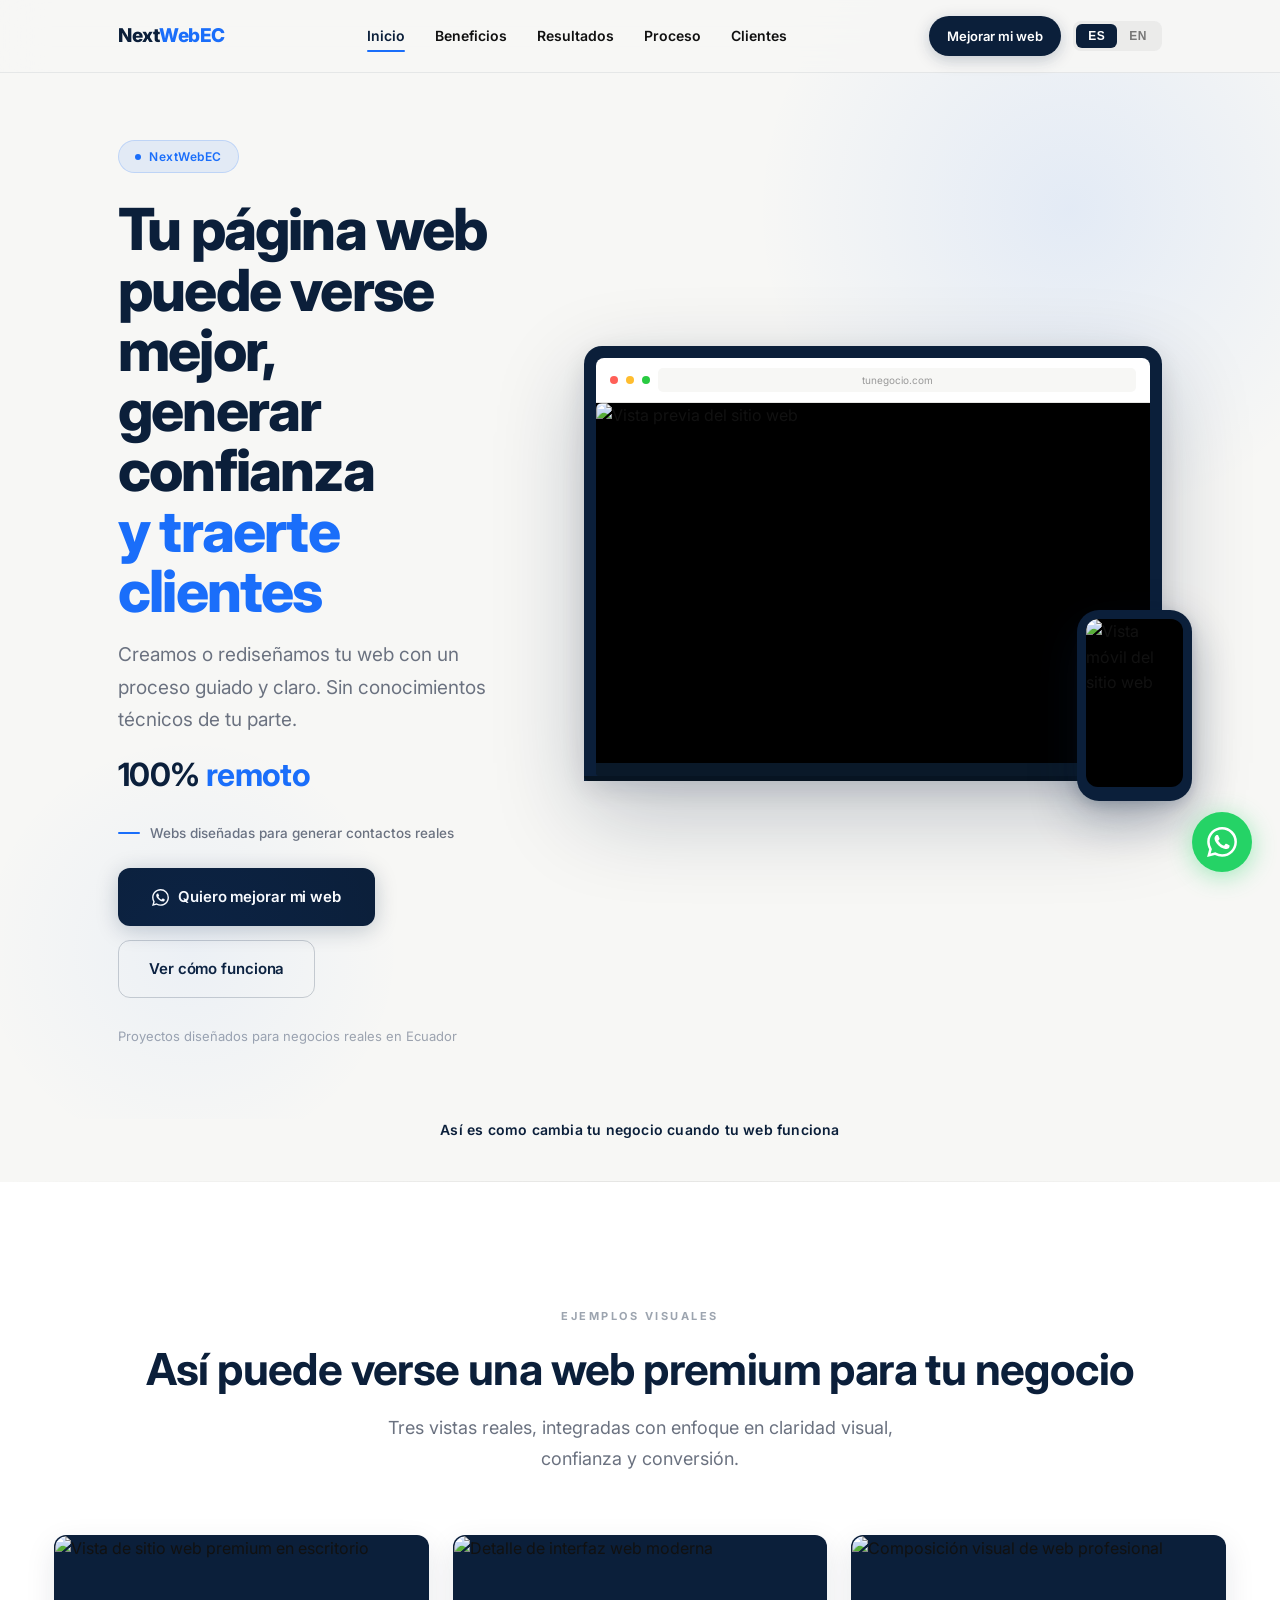
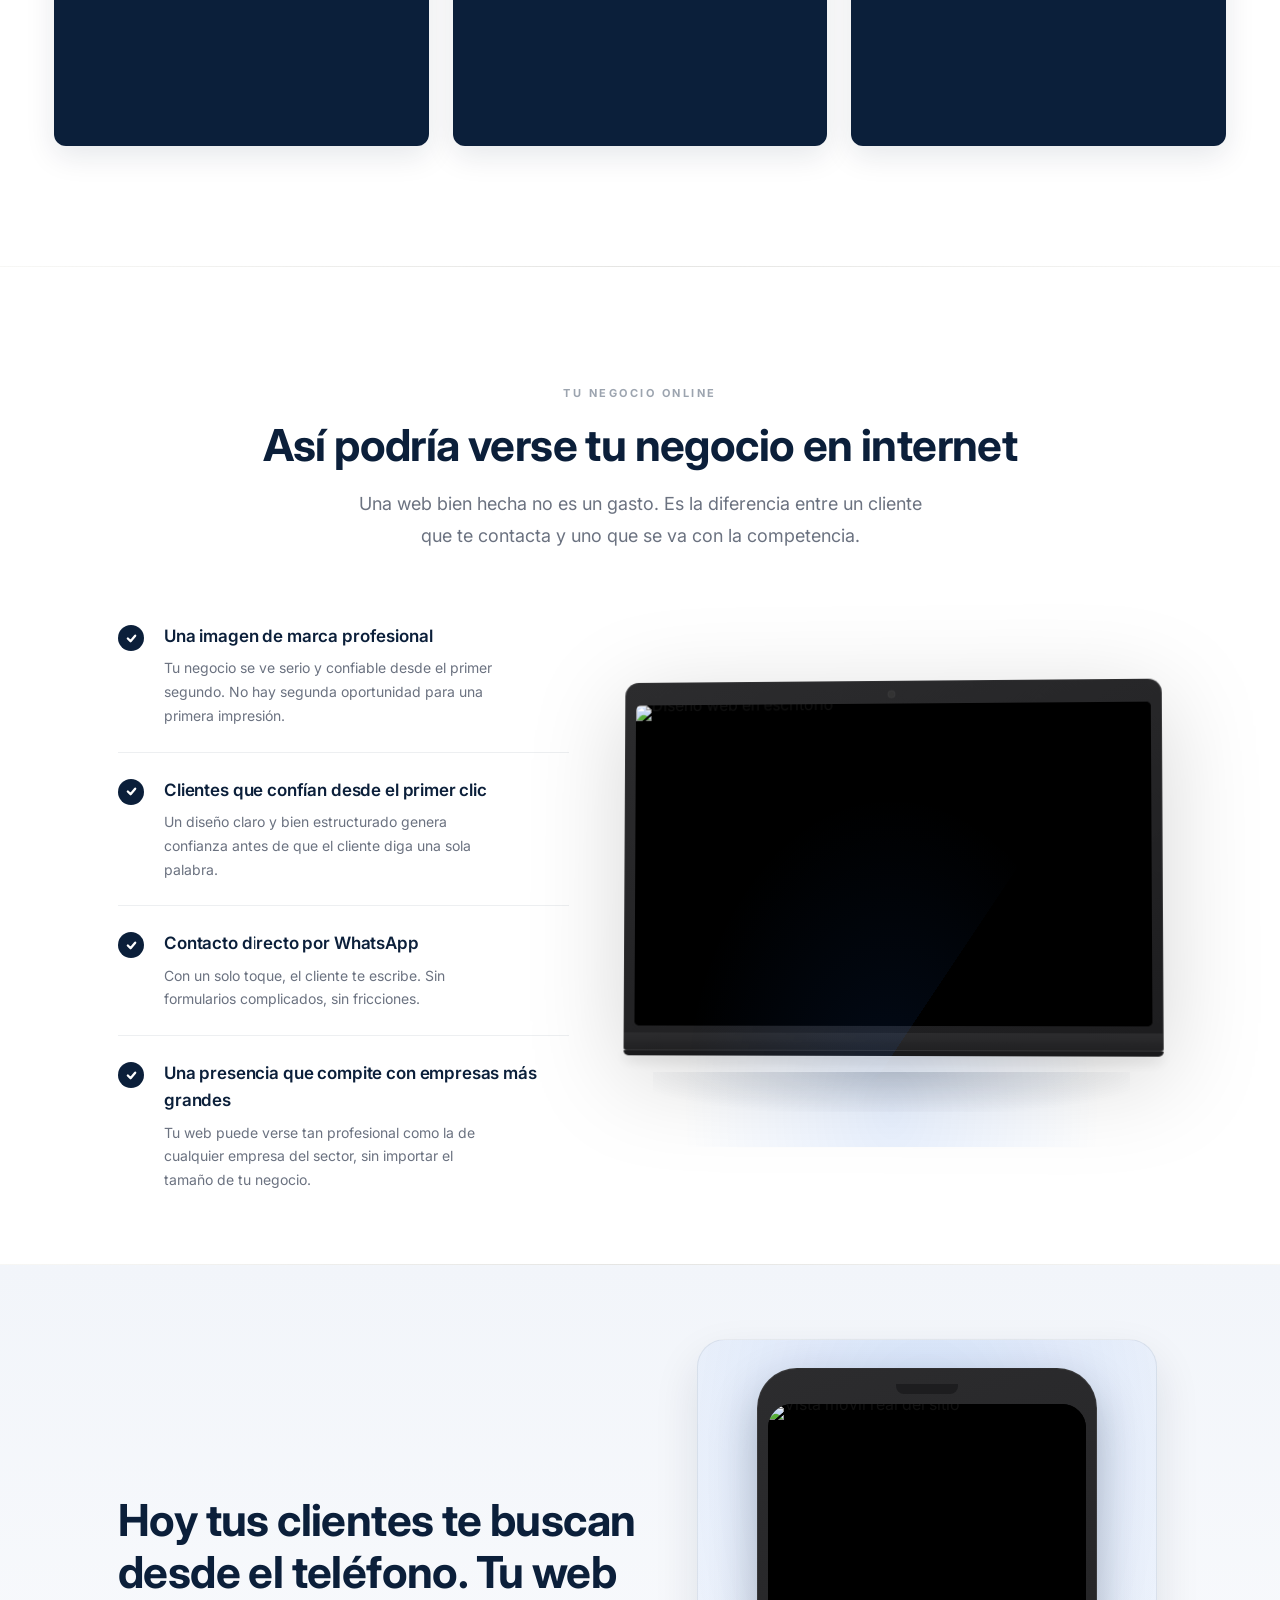
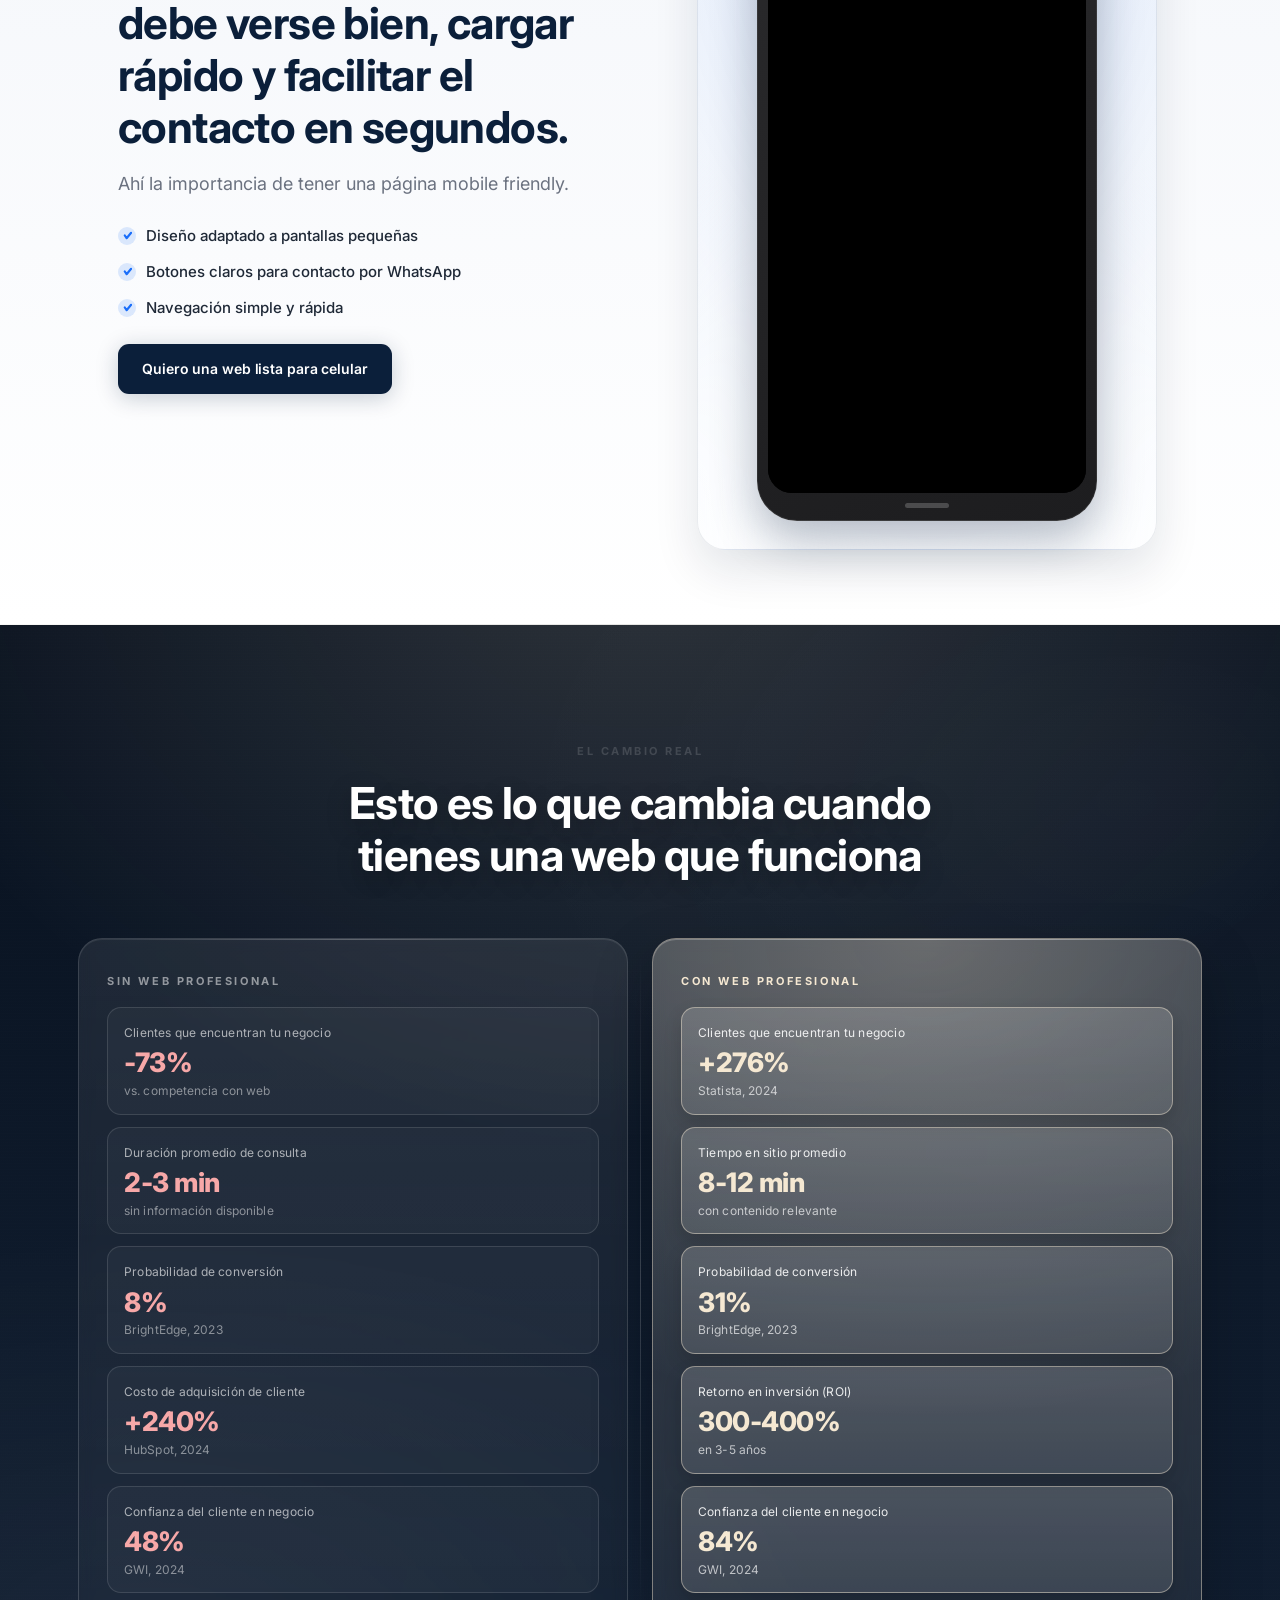
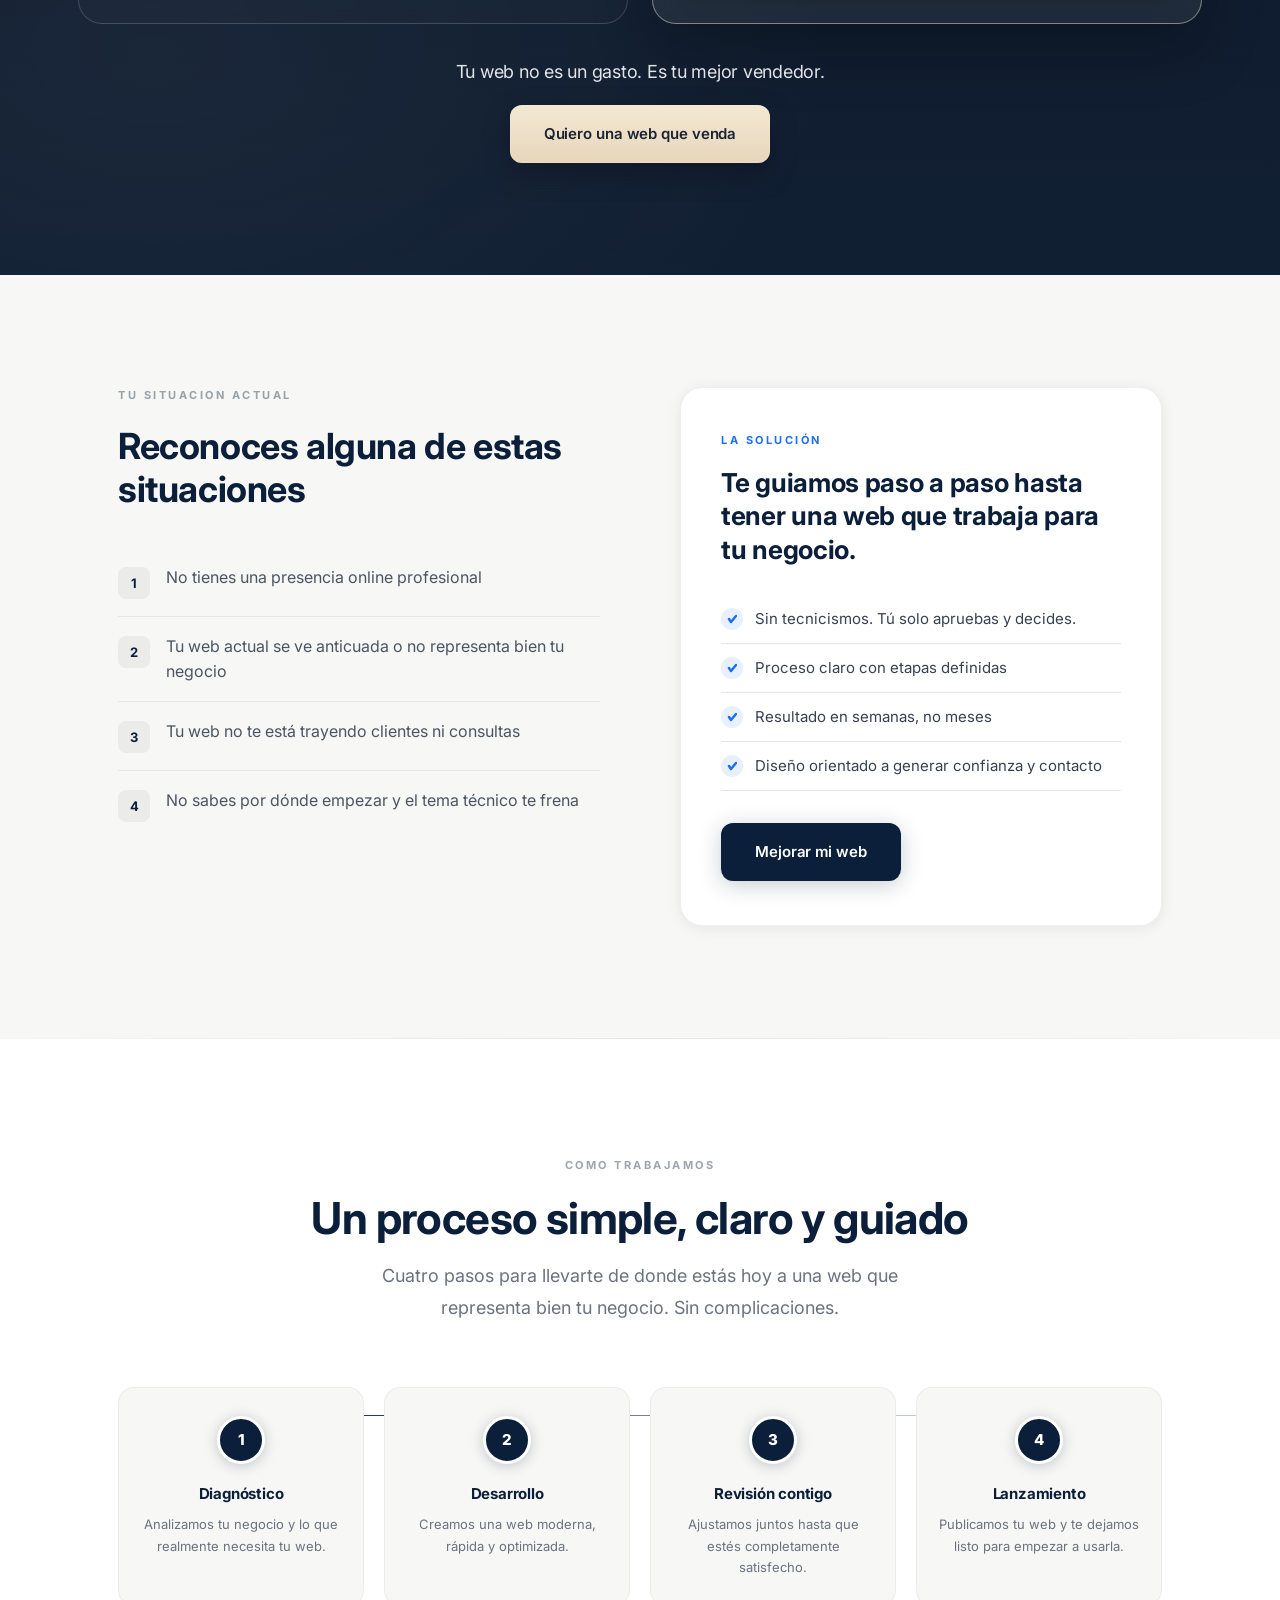
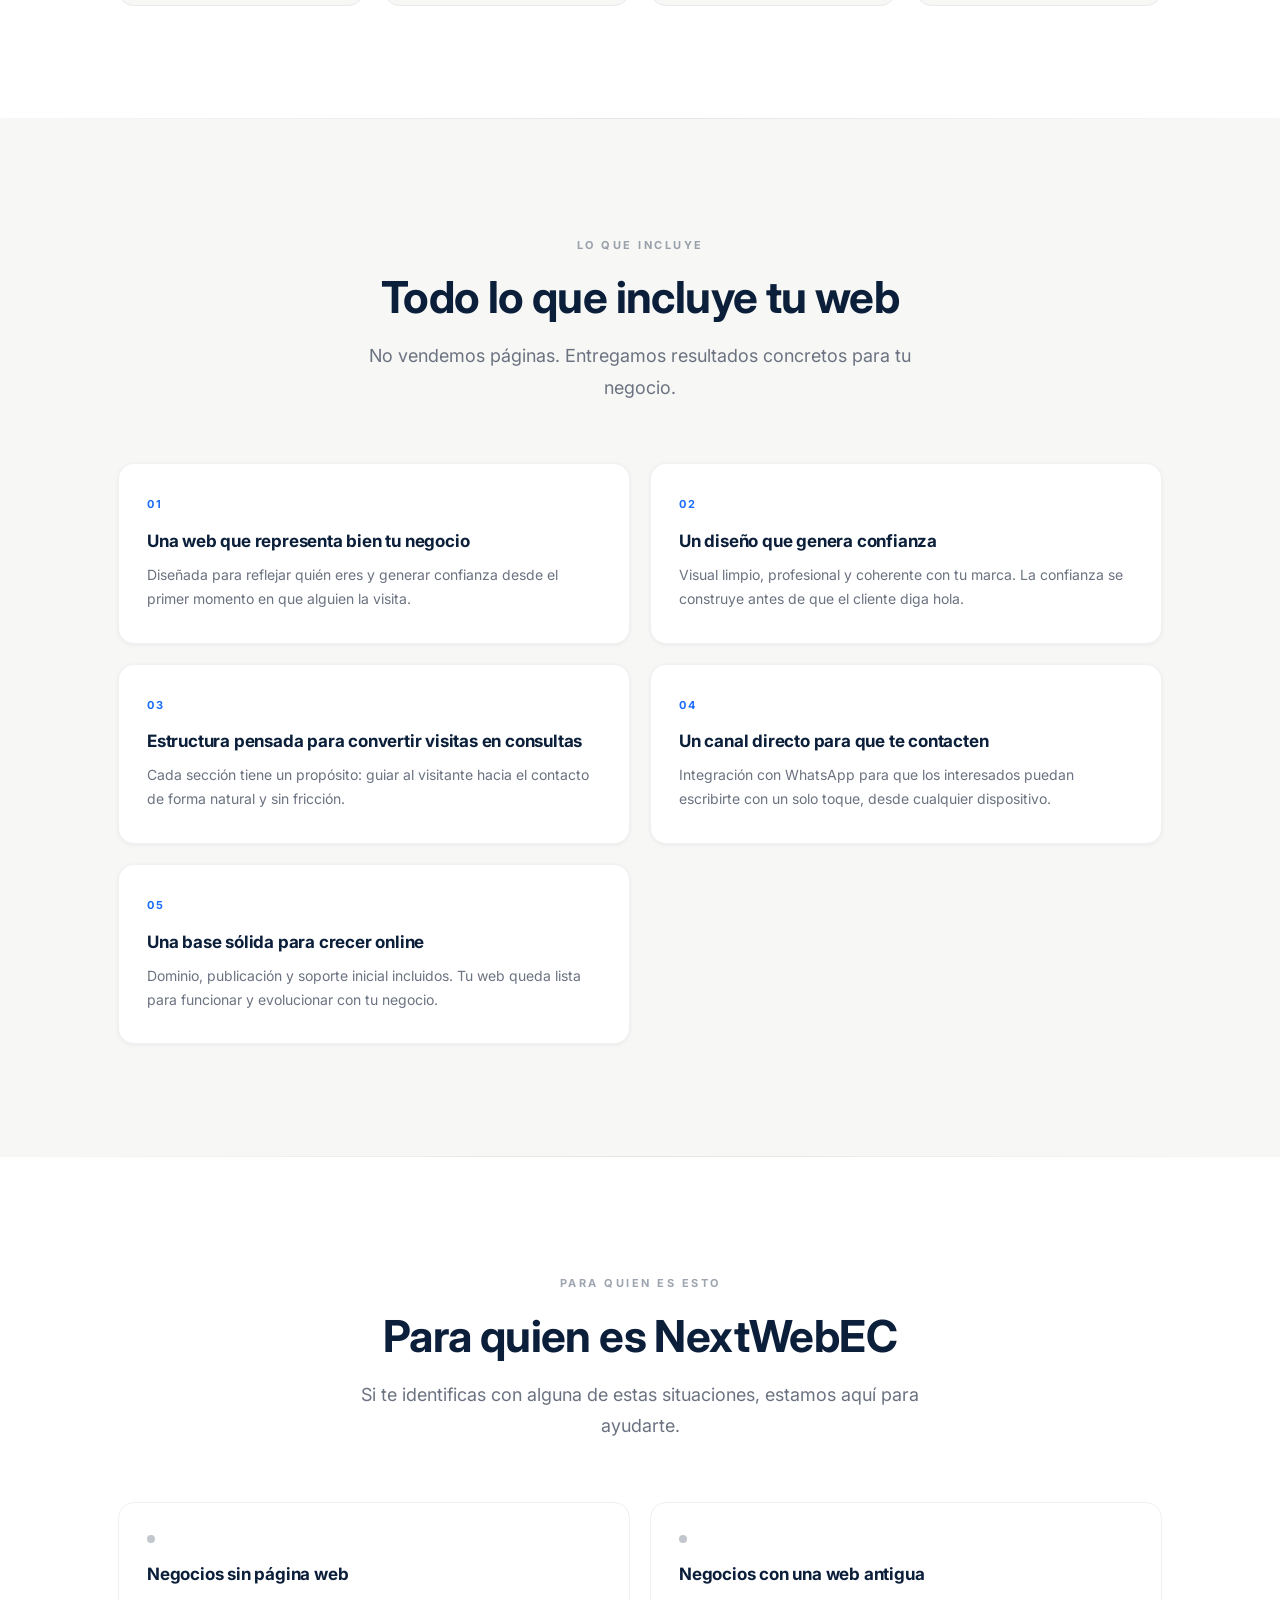
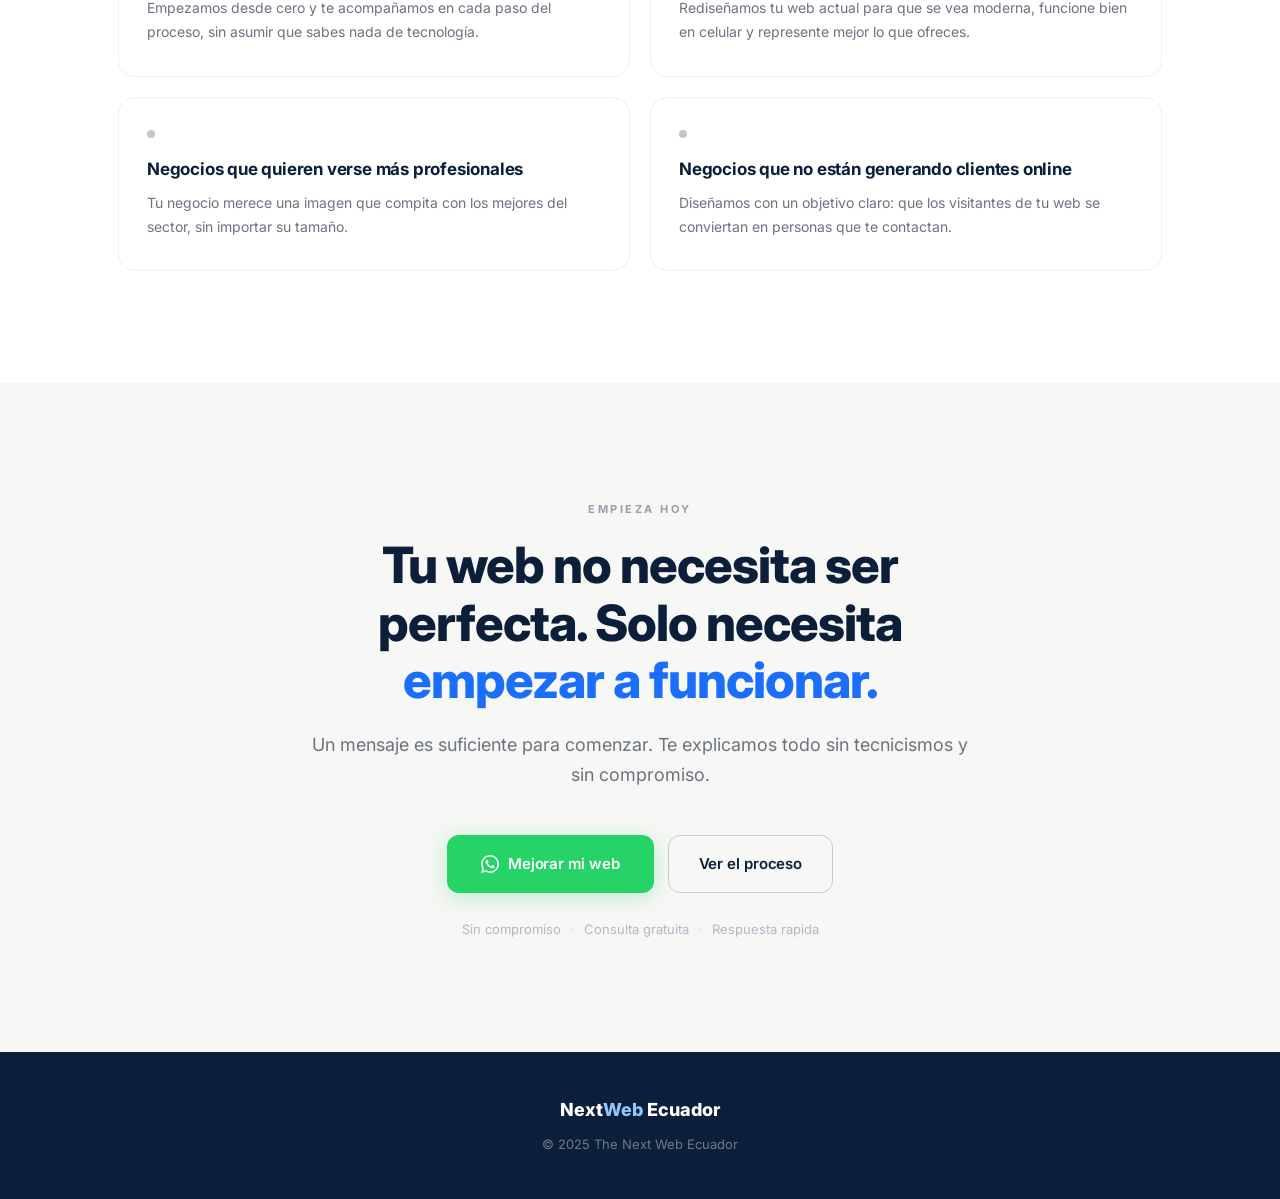
==== commit f4c05bf1: "Update OG/Twitter preview image to fixed_image_v2 (1) v5" ====
--- a/THEWEBPAGEEC/index.html
+++ b/THEWEBPAGEEC/index.html
@@ -8,15 +8,15 @@
   <meta property="og:url" content="https://thenextwebec.com/" />
   <meta property="og:title" content="NextWebEC | Páginas web profesionales" />
   <meta property="og:description" content="Landing pages premium que inspiran confianza y convierten." />
-  <meta property="og:image" content="https://raw.githubusercontent.com/infooxbarec-star/THENEXTWEBEC/refs/heads/main/fixed_image_v2.png?v=4" />
-  <meta property="og:image:secure_url" content="https://raw.githubusercontent.com/infooxbarec-star/THENEXTWEBEC/refs/heads/main/fixed_image_v2.png?v=4" />
+  <meta property="og:image" content="https://raw.githubusercontent.com/infooxbarec-star/THENEXTWEBEC/refs/heads/main/fixed_image_v2%20(1).png?v=5" />
+  <meta property="og:image:secure_url" content="https://raw.githubusercontent.com/infooxbarec-star/THENEXTWEBEC/refs/heads/main/fixed_image_v2%20(1).png?v=5" />
   <meta property="og:image:type" content="image/png" />
   <meta property="og:image:width" content="1200" />
   <meta property="og:image:height" content="630" />
   <meta name="twitter:card" content="summary_large_image" />
   <meta name="twitter:title" content="NextWebEC | Páginas web profesionales" />
   <meta name="twitter:description" content="Landing pages premium que inspiran confianza y convierten." />
-  <meta name="twitter:image" content="https://raw.githubusercontent.com/infooxbarec-star/THENEXTWEBEC/refs/heads/main/fixed_image_v2.png?v=4" />
+  <meta name="twitter:image" content="https://raw.githubusercontent.com/infooxbarec-star/THENEXTWEBEC/refs/heads/main/fixed_image_v2%20(1).png?v=5" />
   <link rel="preconnect" href="https://fonts.googleapis.com" />
   <link rel="preconnect" href="https://fonts.gstatic.com" crossorigin />
   <link href="https://fonts.googleapis.com/css2?family=Inter:wght@300;400;500;600;700;800&display=swap" rel="stylesheet" />
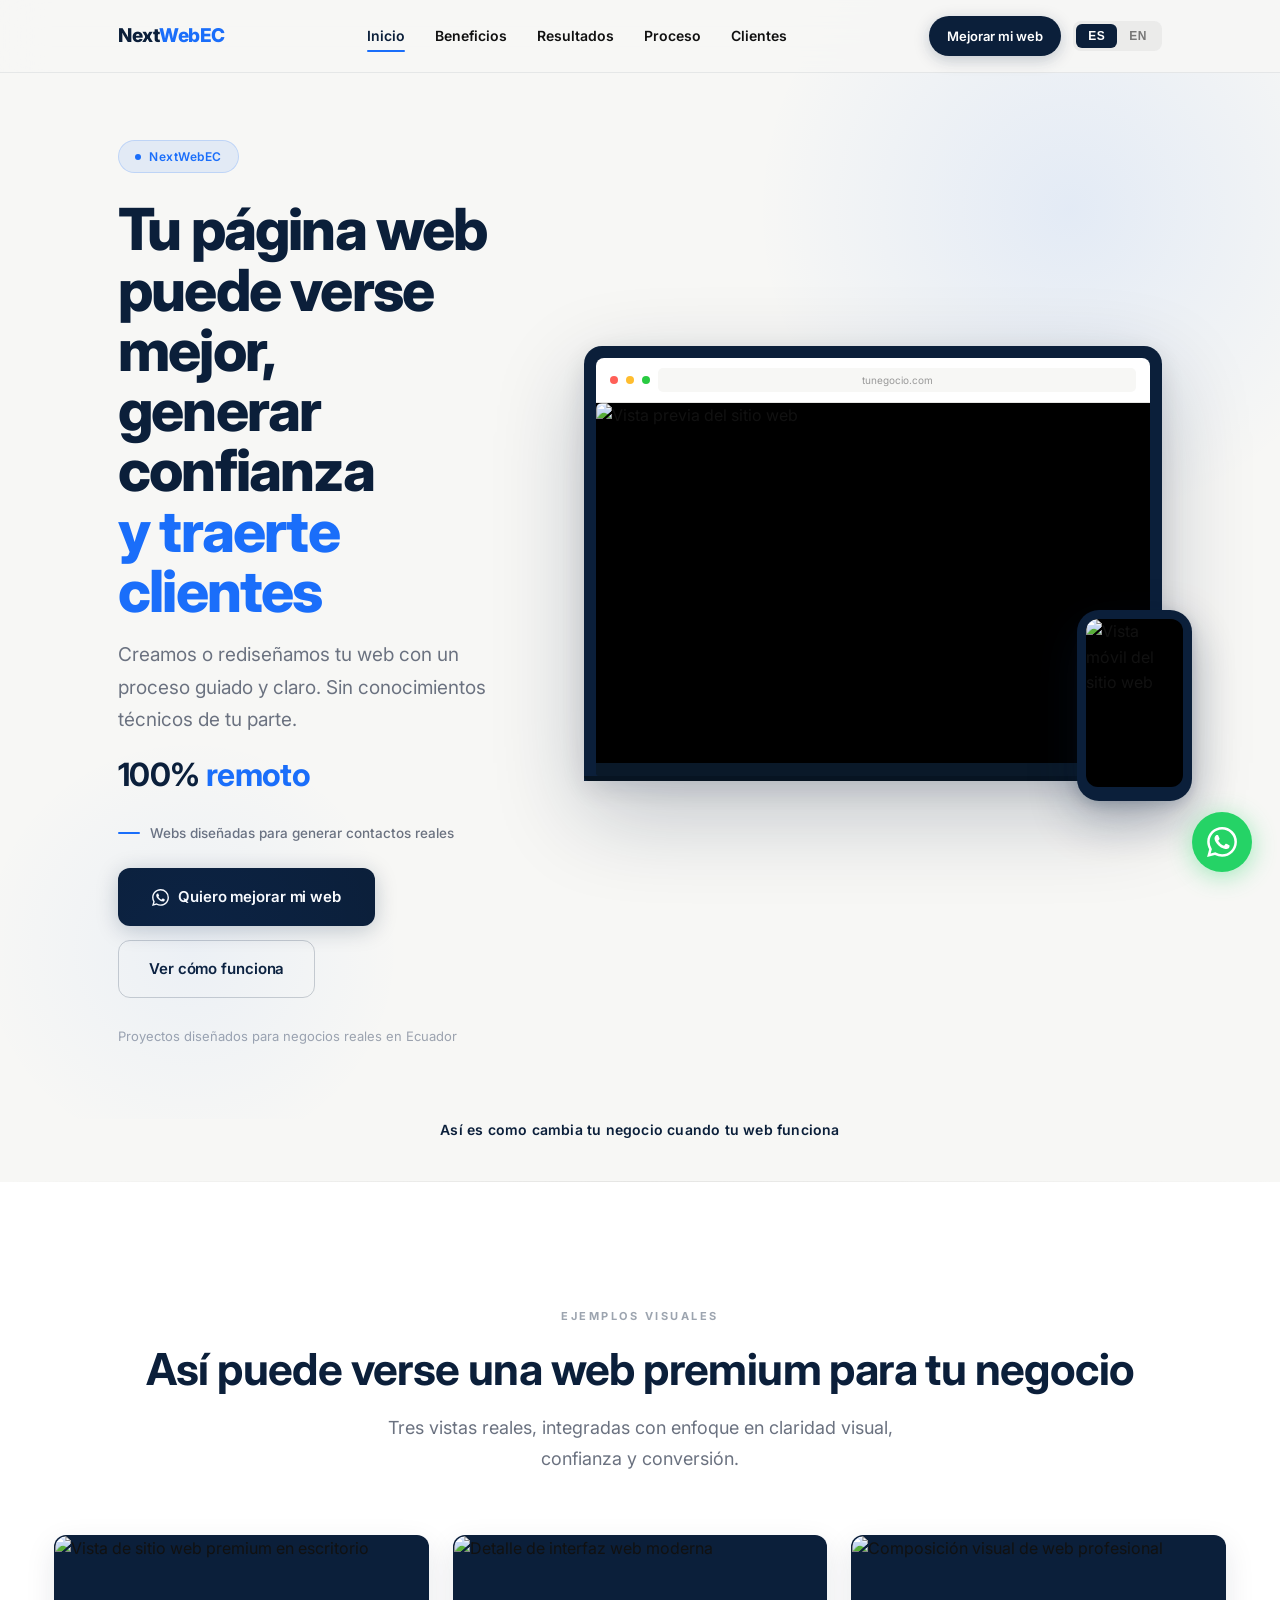
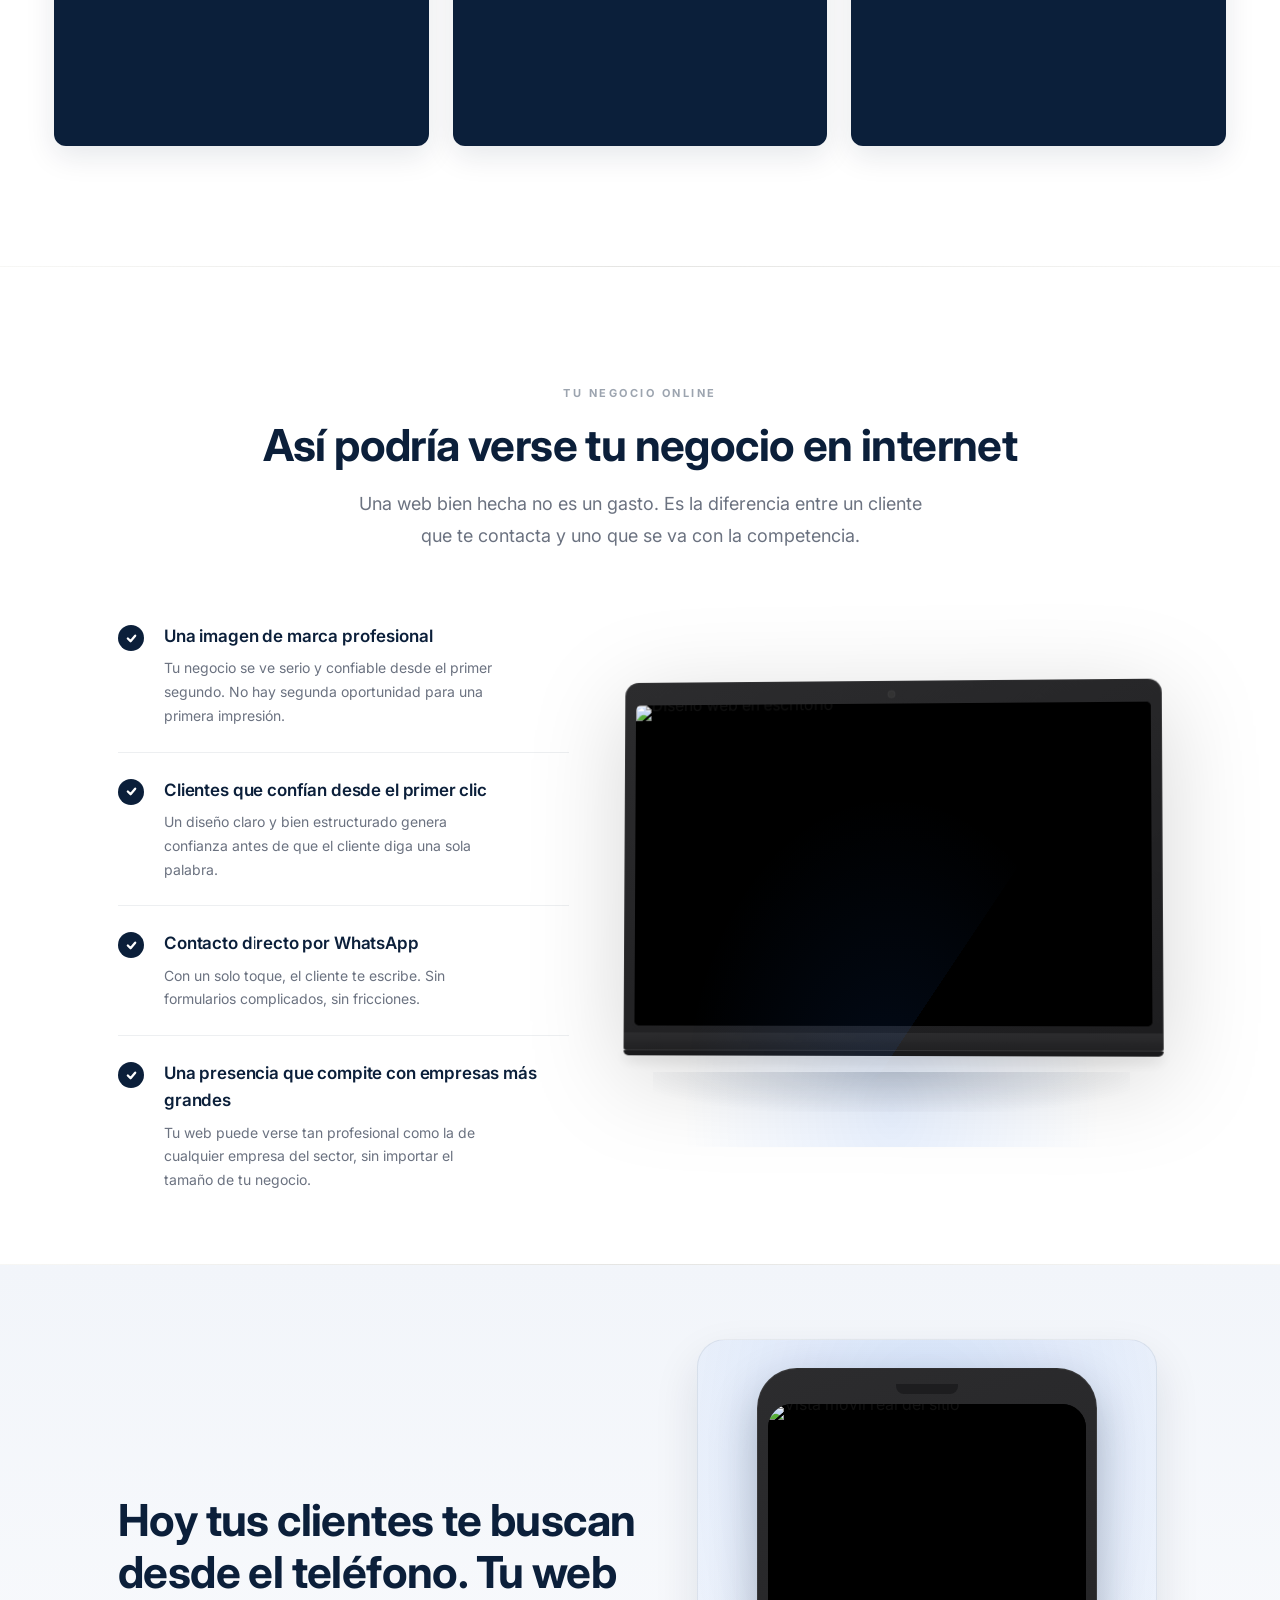
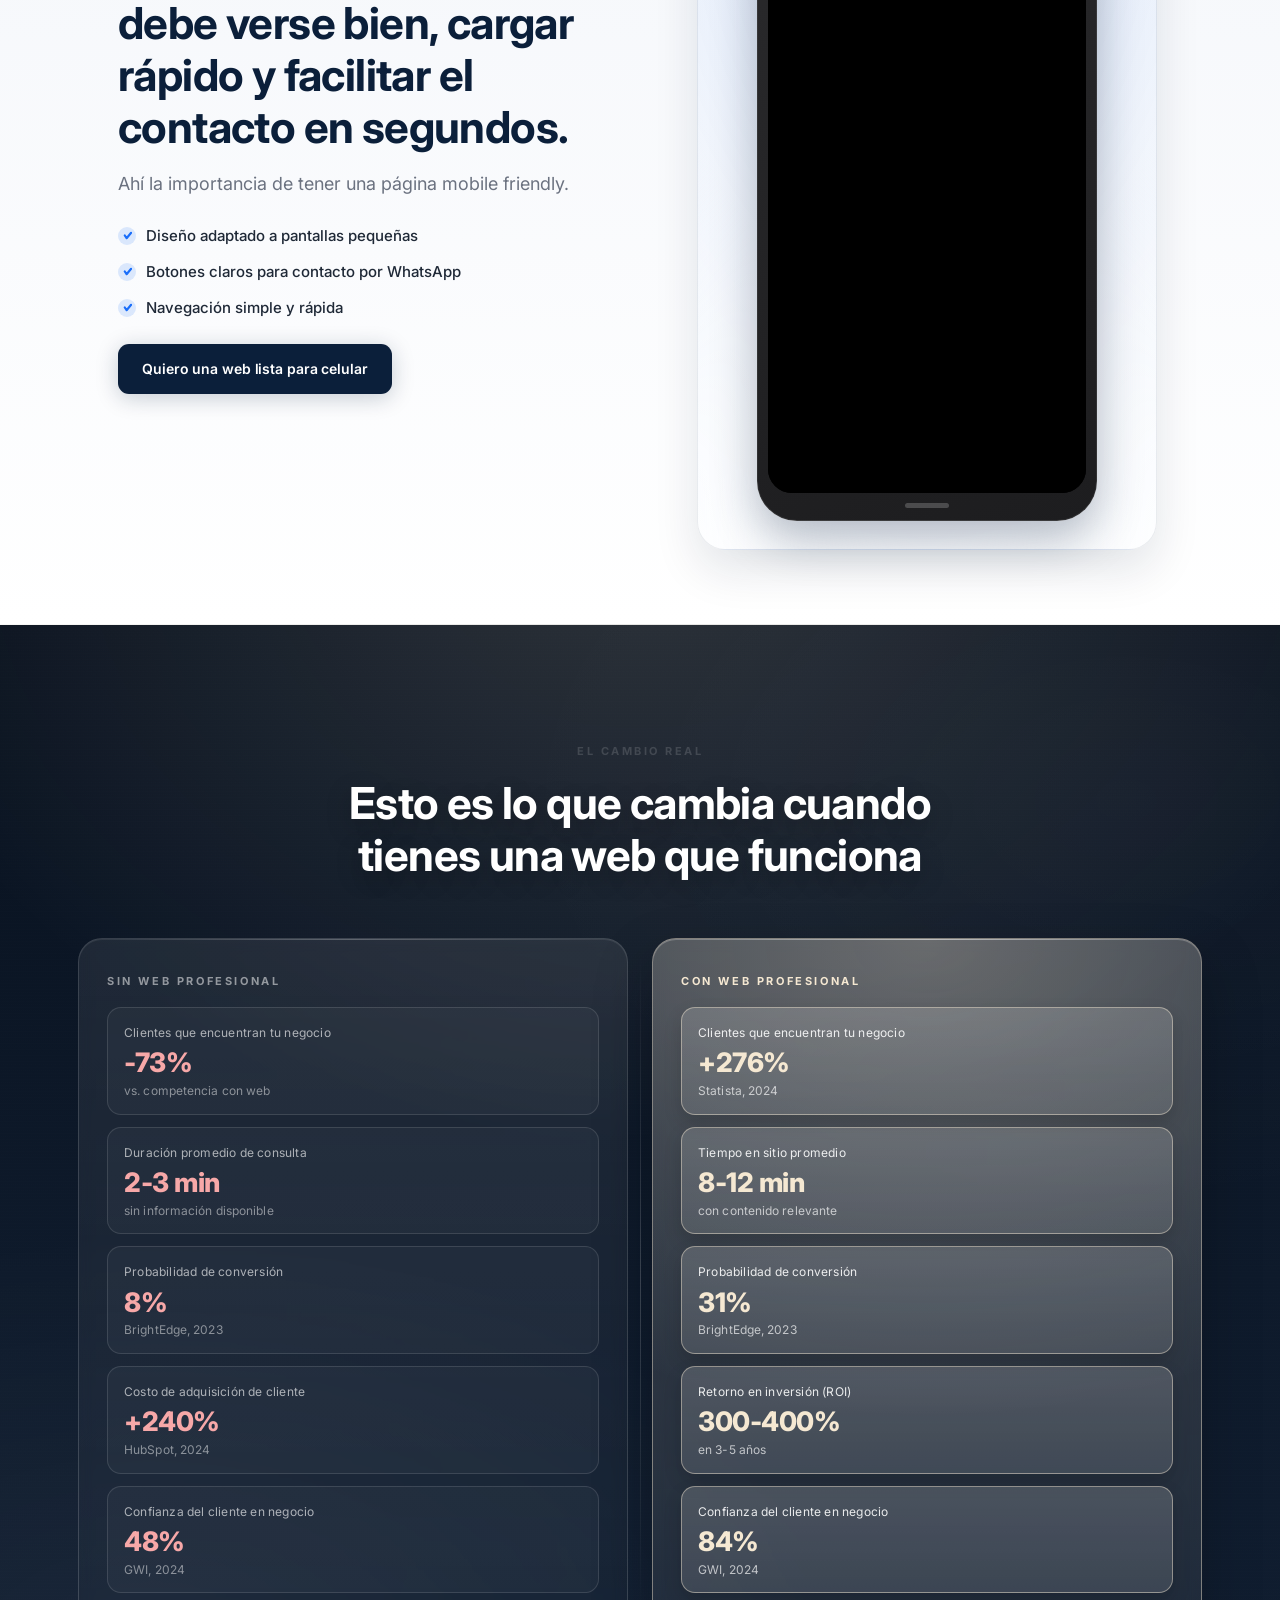
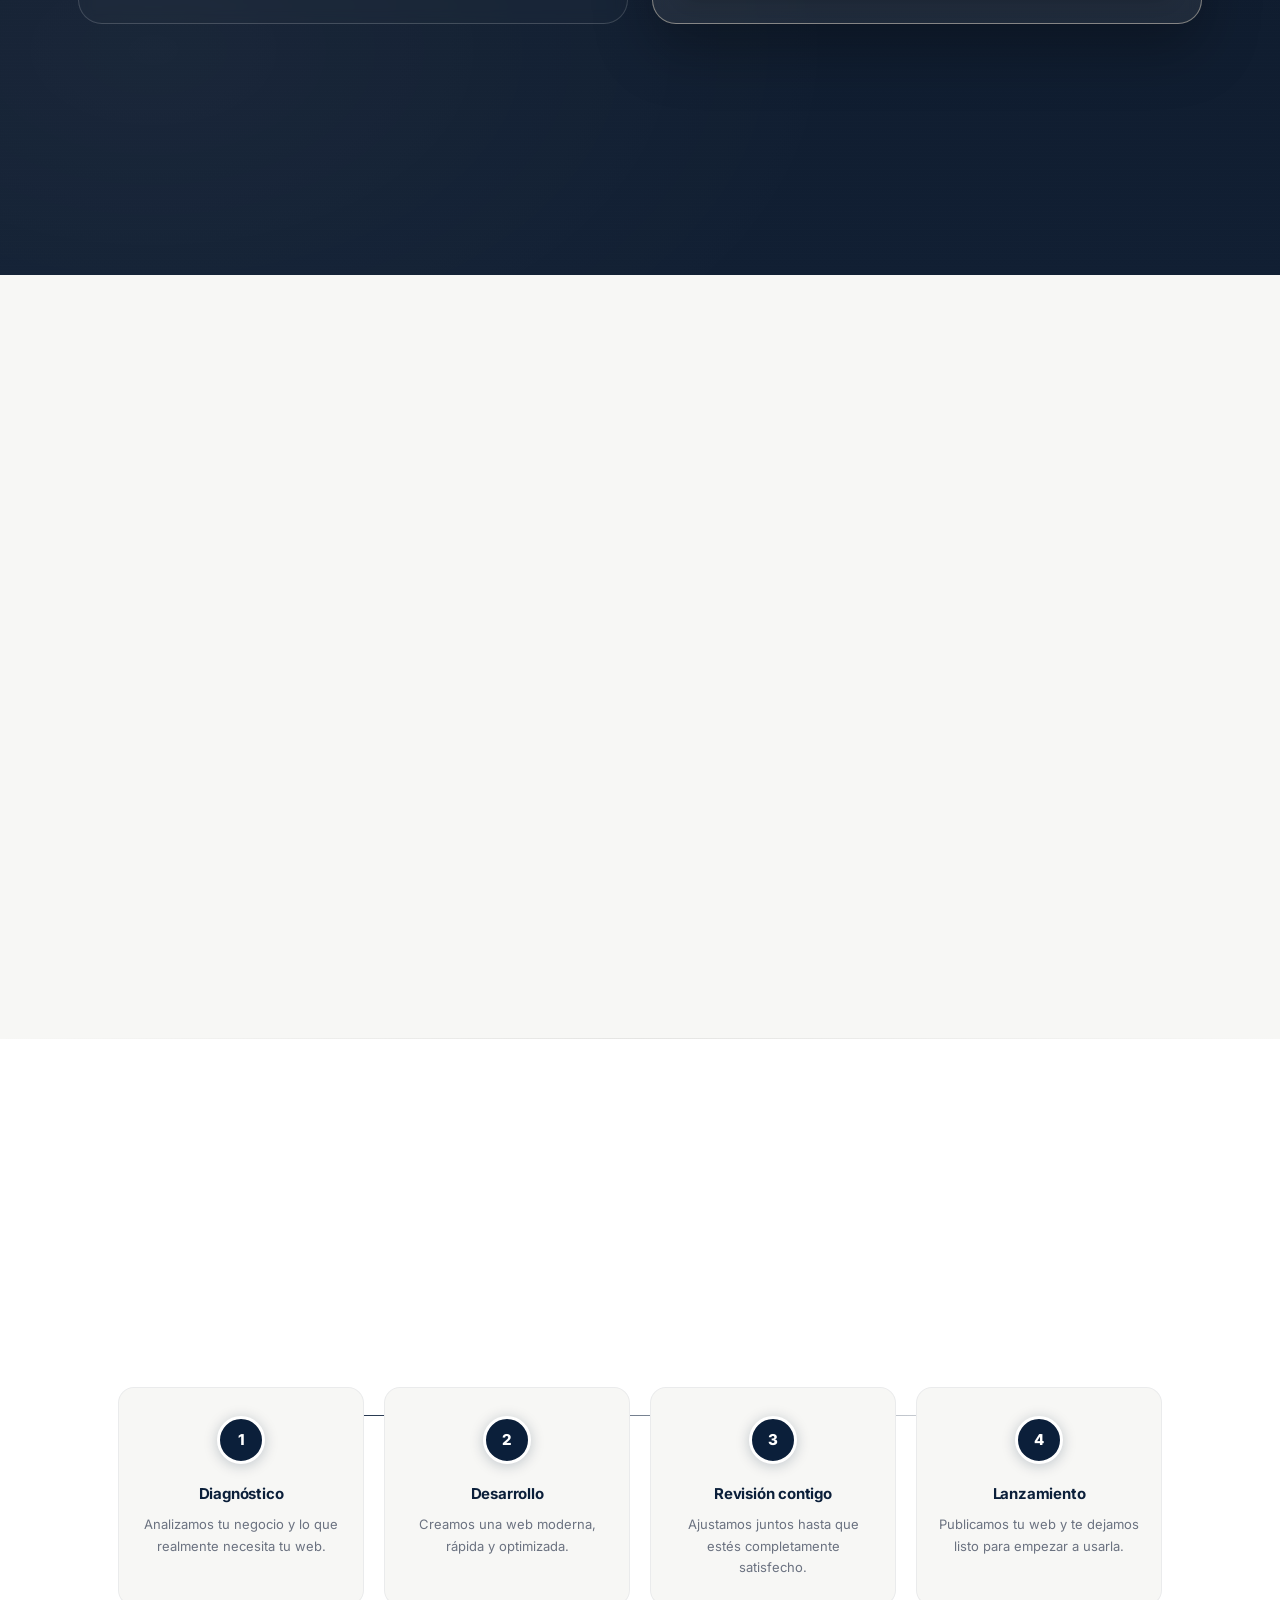
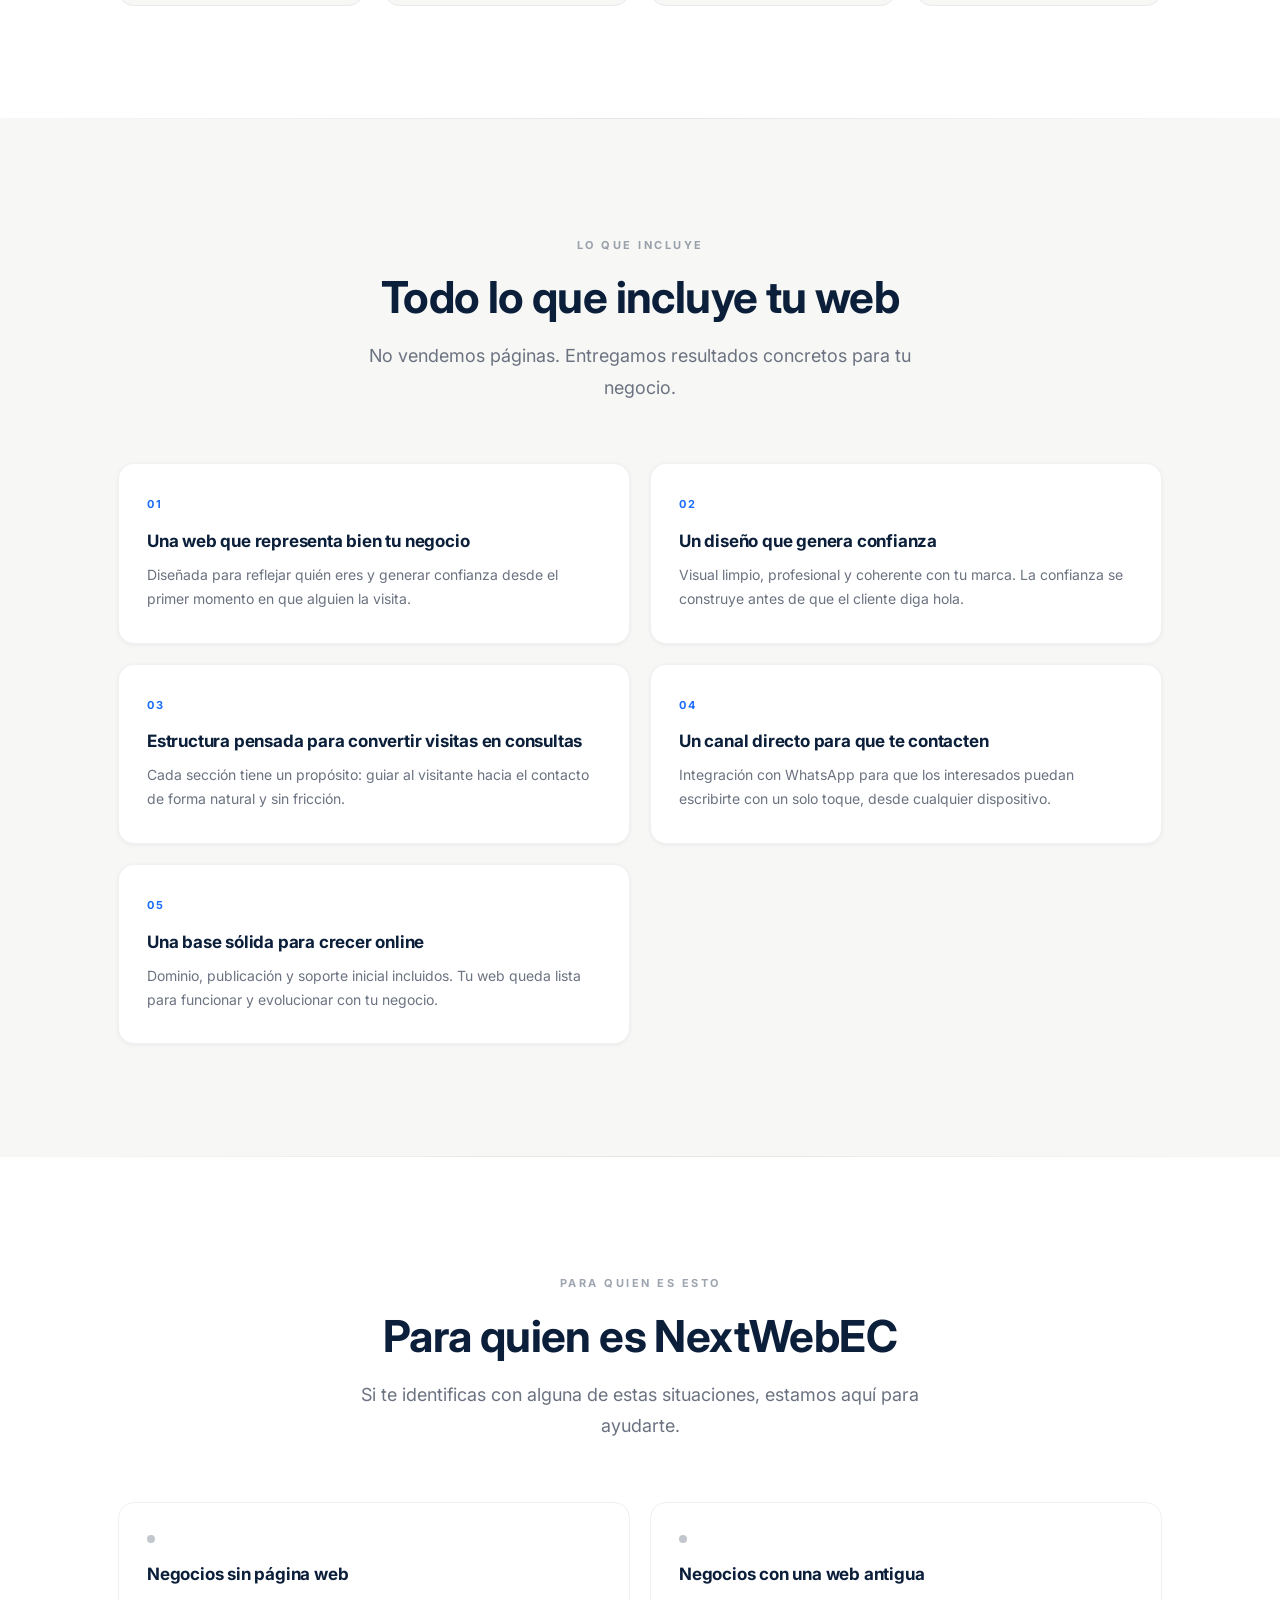
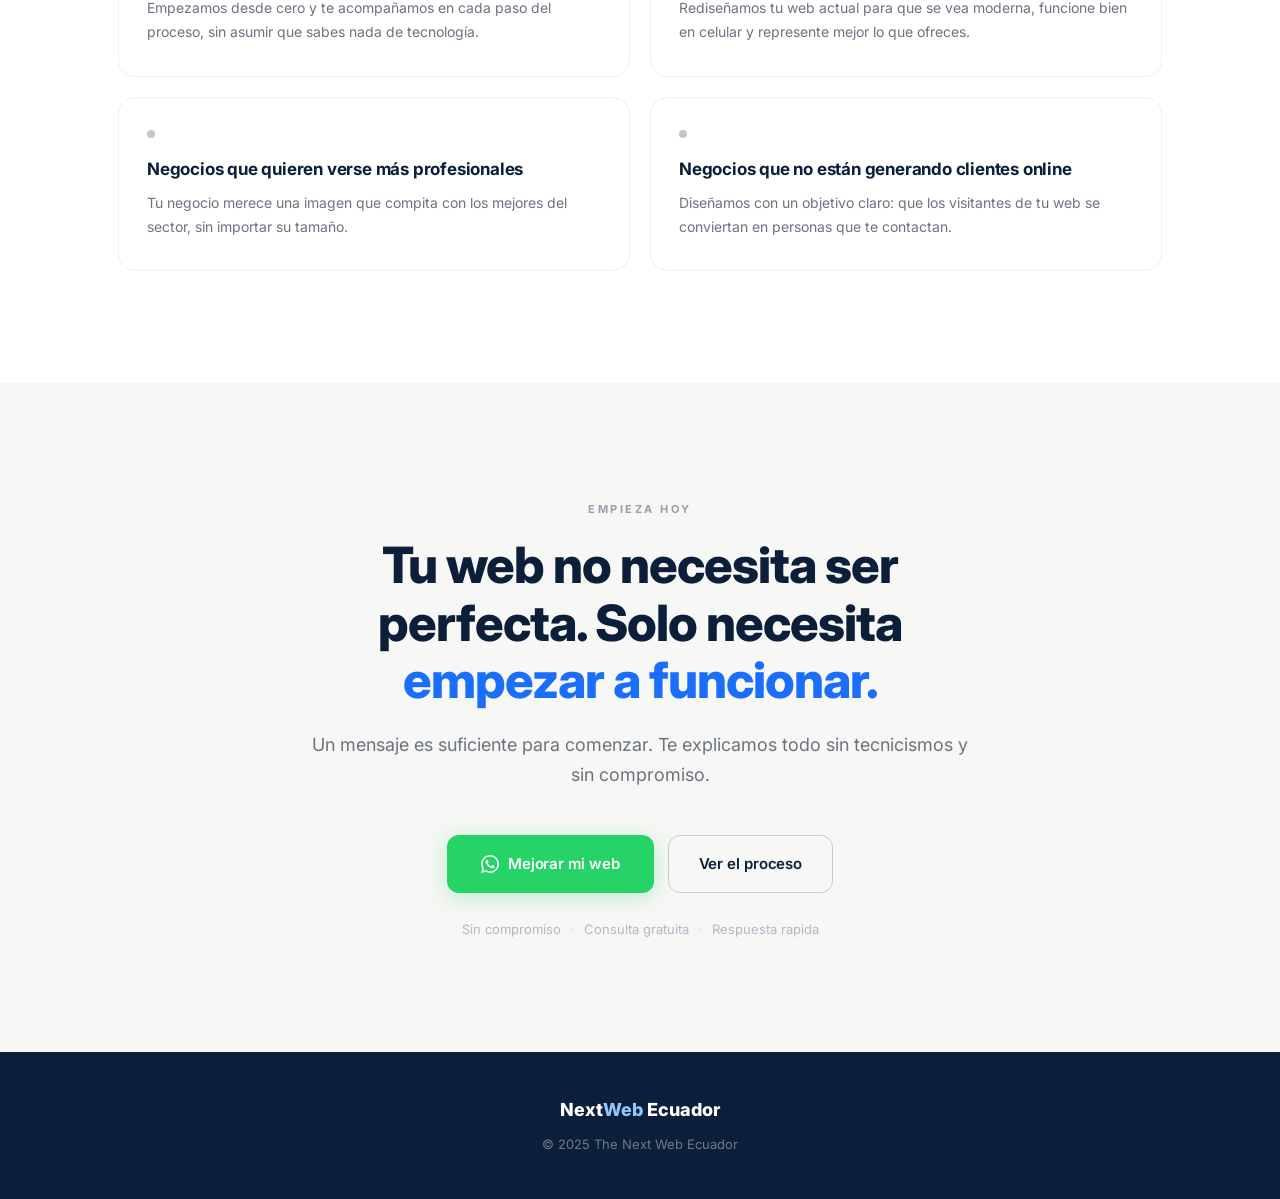
==== commit 4911412d: "Force OG/Twitter cache refresh to v6 image URL" ====
--- a/THEWEBPAGEEC/index.html
+++ b/THEWEBPAGEEC/index.html
@@ -8,15 +8,15 @@
   <meta property="og:url" content="https://thenextwebec.com/" />
   <meta property="og:title" content="NextWebEC | Páginas web profesionales" />
   <meta property="og:description" content="Landing pages premium que inspiran confianza y convierten." />
-  <meta property="og:image" content="https://raw.githubusercontent.com/infooxbarec-star/THENEXTWEBEC/refs/heads/main/fixed_image_v2%20(1).png?v=5" />
-  <meta property="og:image:secure_url" content="https://raw.githubusercontent.com/infooxbarec-star/THENEXTWEBEC/refs/heads/main/fixed_image_v2%20(1).png?v=5" />
+  <meta property="og:image" content="https://raw.githubusercontent.com/infooxbarec-star/THENEXTWEBEC/refs/heads/main/fixed_image_v2%20(1).png?v=6" />
+  <meta property="og:image:secure_url" content="https://raw.githubusercontent.com/infooxbarec-star/THENEXTWEBEC/refs/heads/main/fixed_image_v2%20(1).png?v=6" />
   <meta property="og:image:type" content="image/png" />
   <meta property="og:image:width" content="1200" />
   <meta property="og:image:height" content="630" />
   <meta name="twitter:card" content="summary_large_image" />
   <meta name="twitter:title" content="NextWebEC | Páginas web profesionales" />
   <meta name="twitter:description" content="Landing pages premium que inspiran confianza y convierten." />
-  <meta name="twitter:image" content="https://raw.githubusercontent.com/infooxbarec-star/THENEXTWEBEC/refs/heads/main/fixed_image_v2%20(1).png?v=5" />
+  <meta name="twitter:image" content="https://raw.githubusercontent.com/infooxbarec-star/THENEXTWEBEC/refs/heads/main/fixed_image_v2%20(1).png?v=6" />
   <link rel="preconnect" href="https://fonts.googleapis.com" />
   <link rel="preconnect" href="https://fonts.gstatic.com" crossorigin />
   <link href="https://fonts.googleapis.com/css2?family=Inter:wght@300;400;500;600;700;800&display=swap" rel="stylesheet" />
